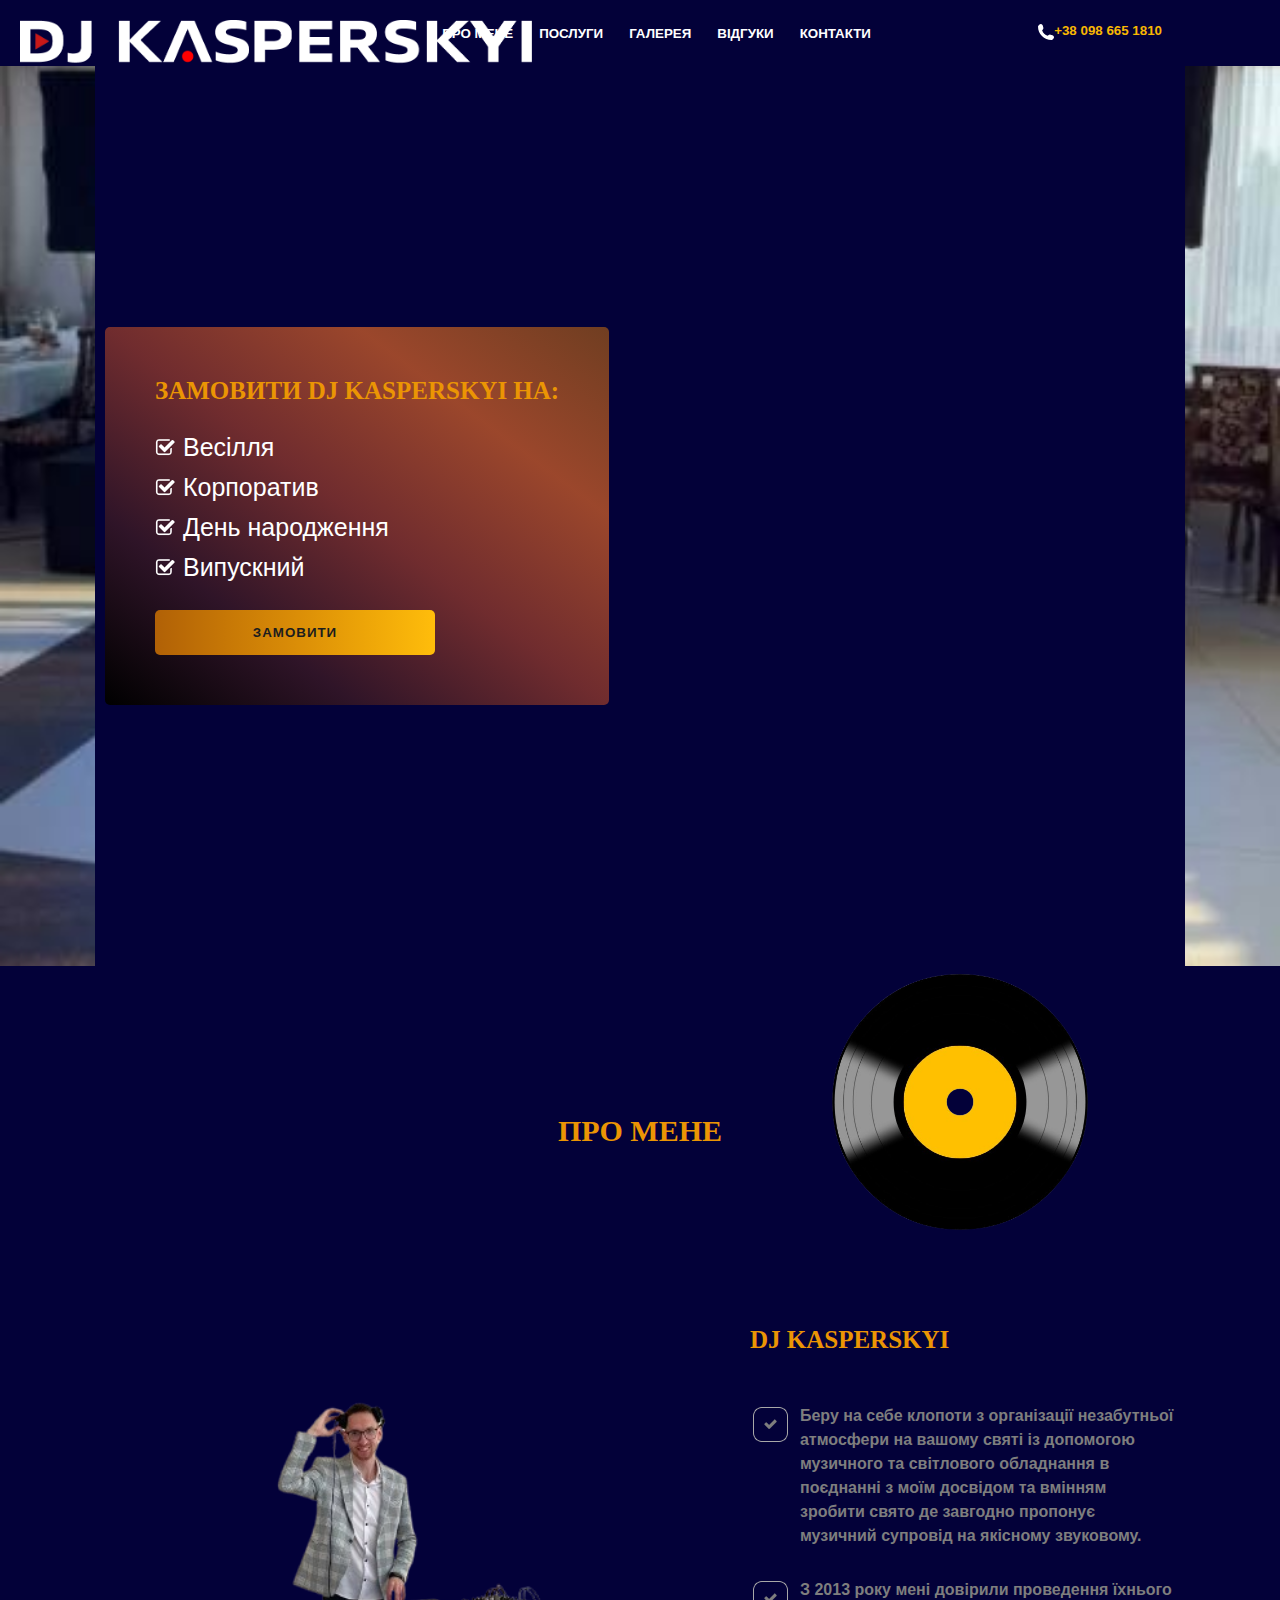
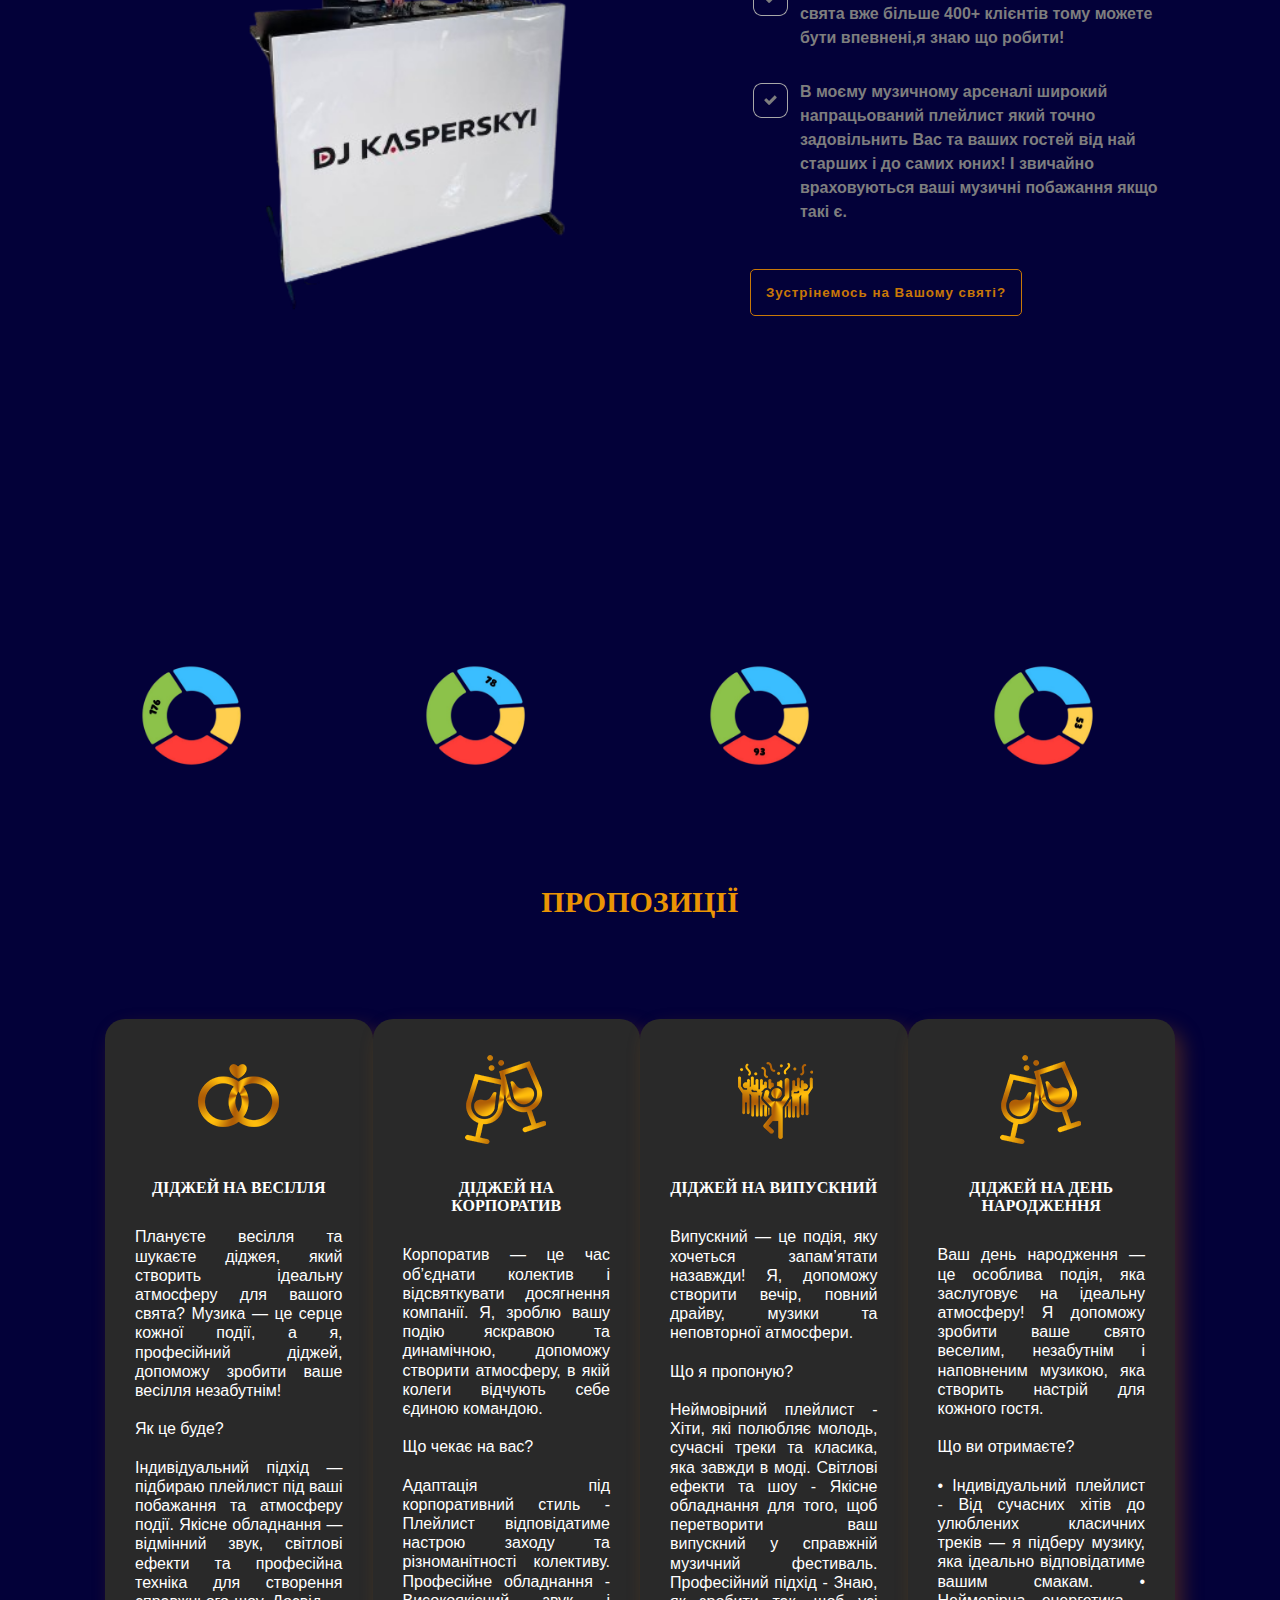
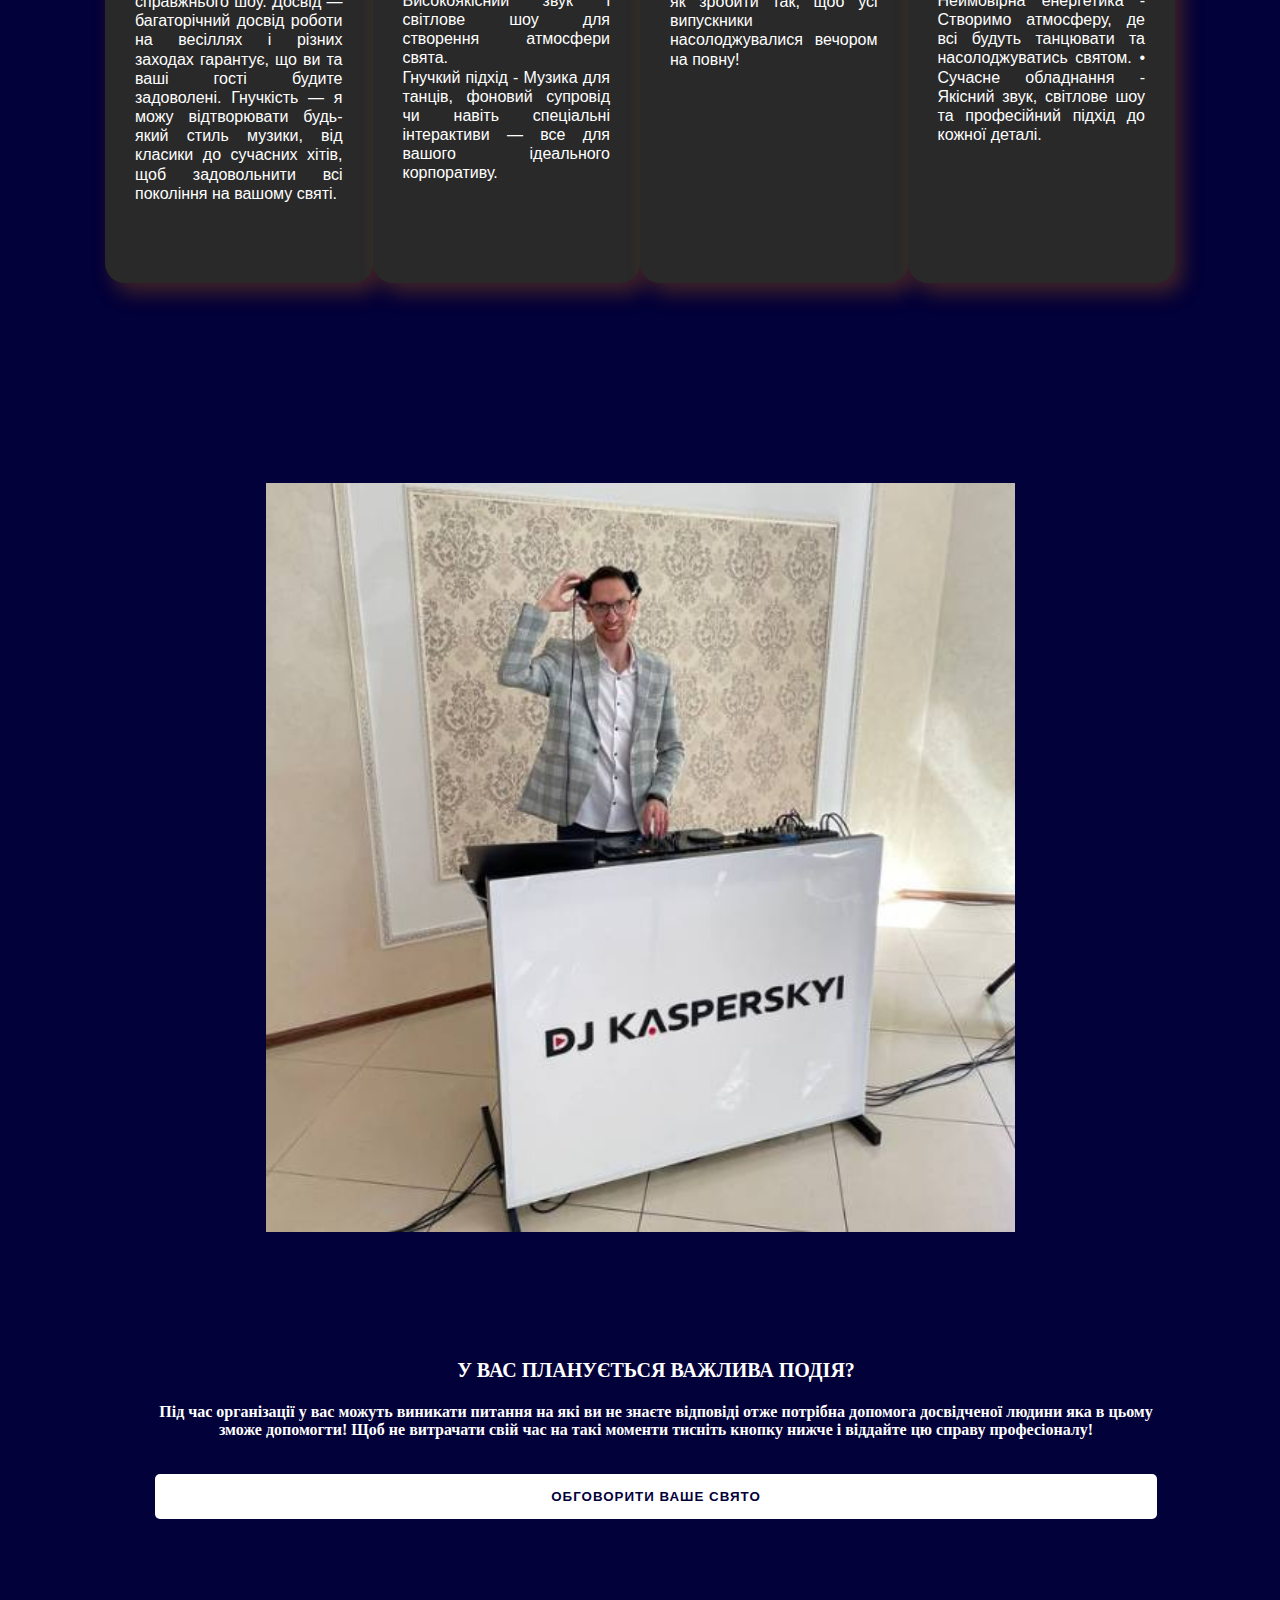
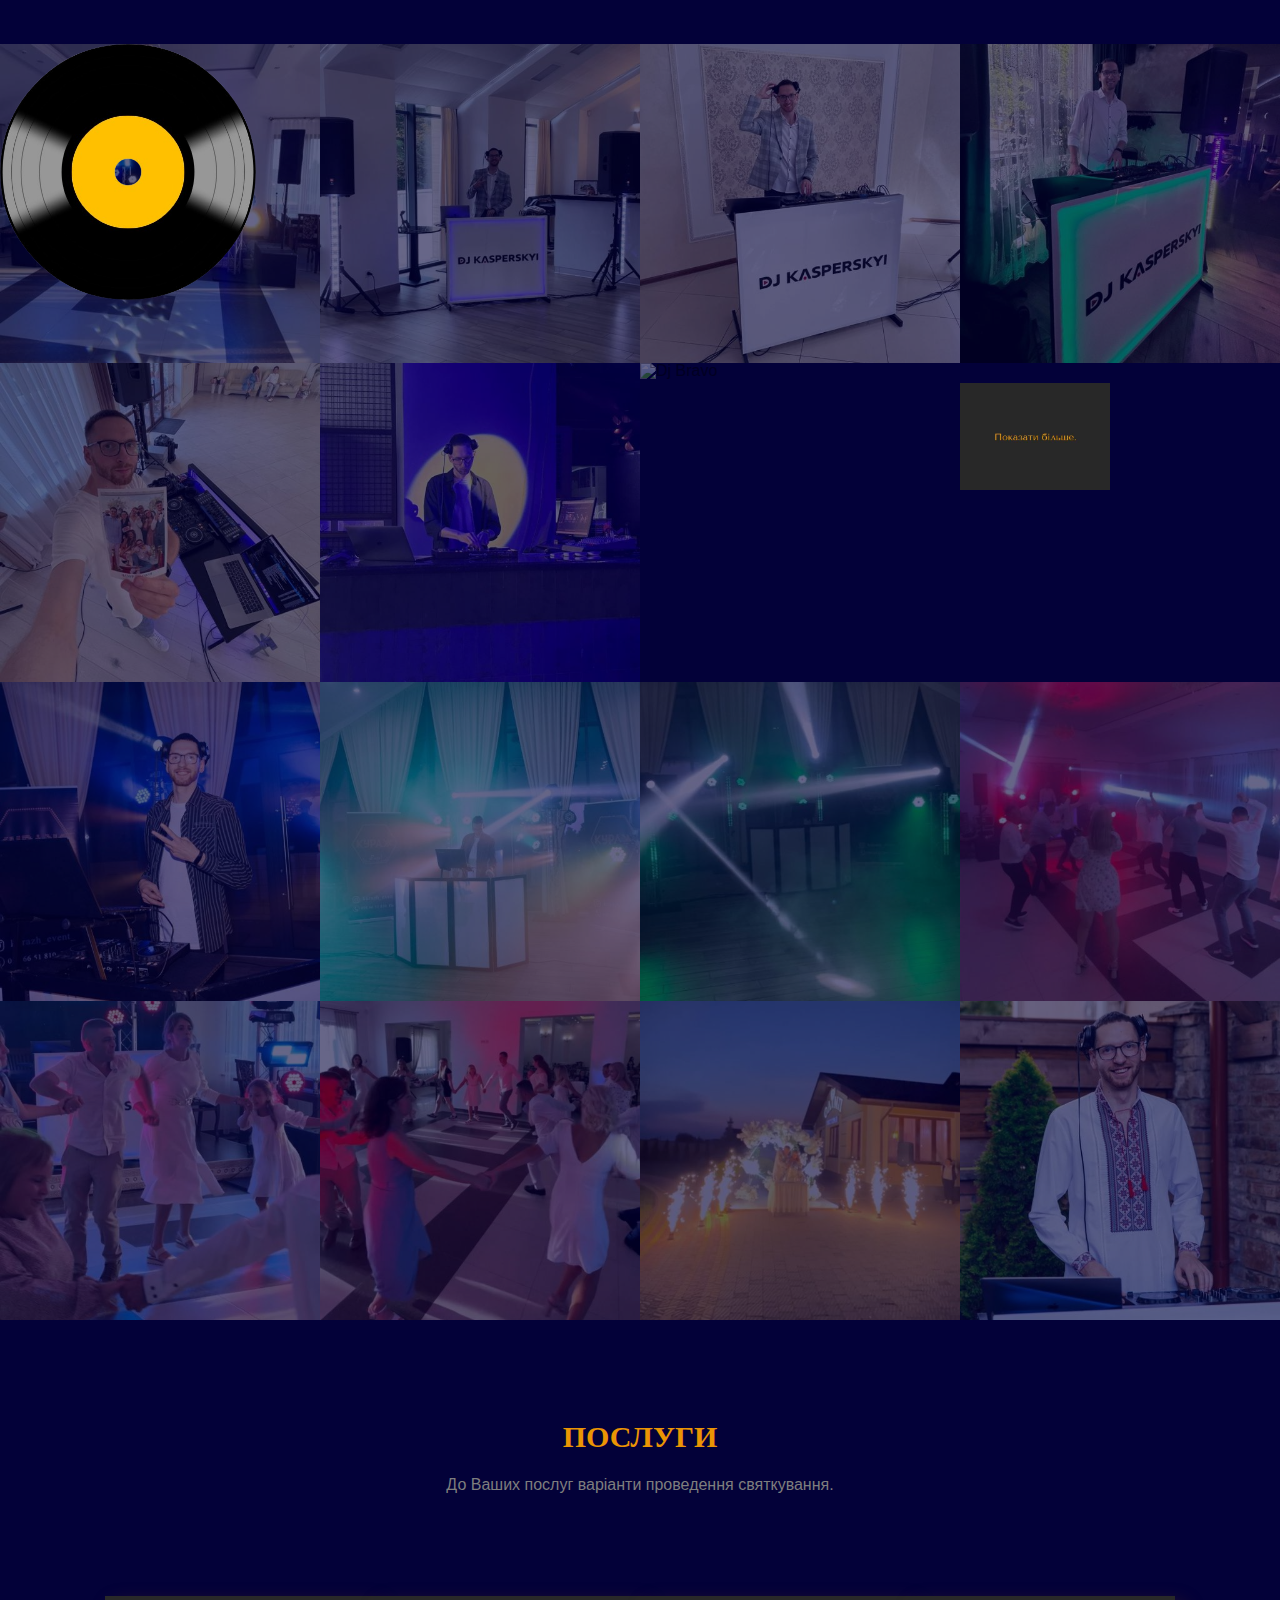
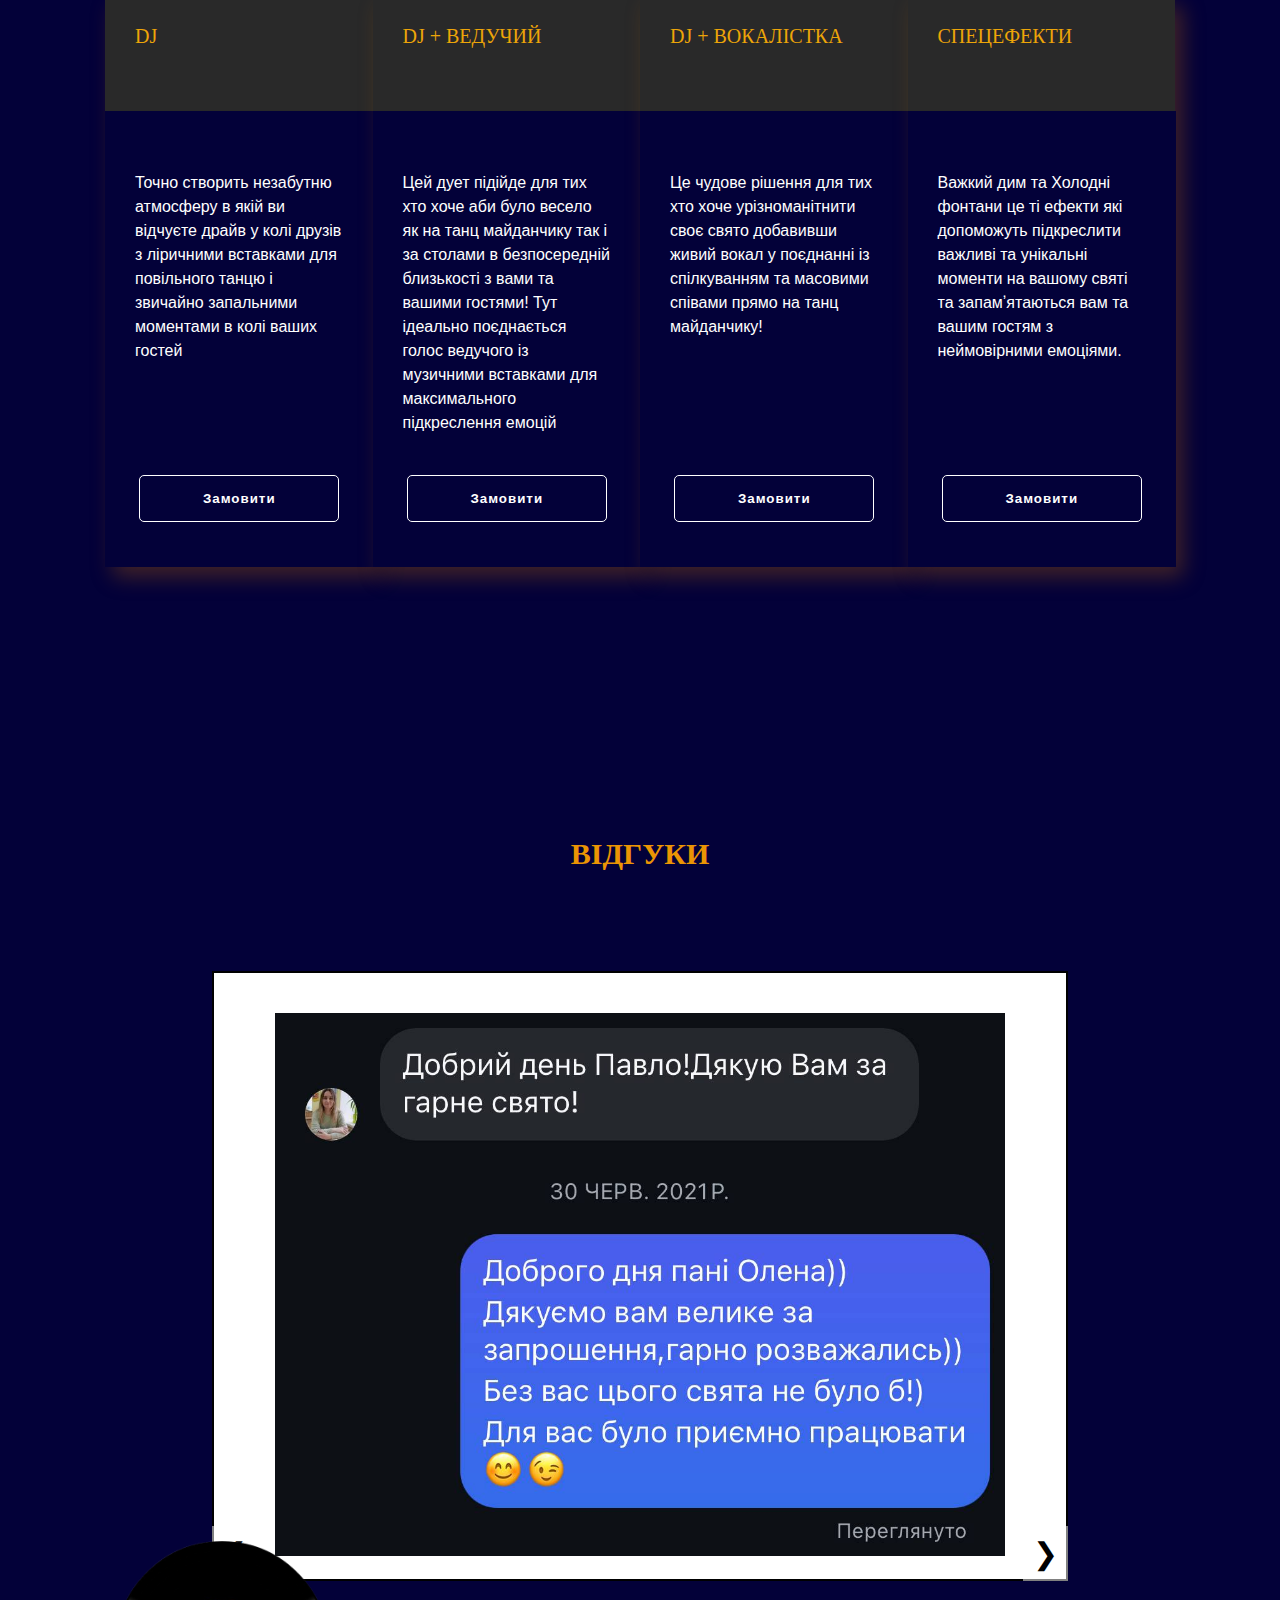
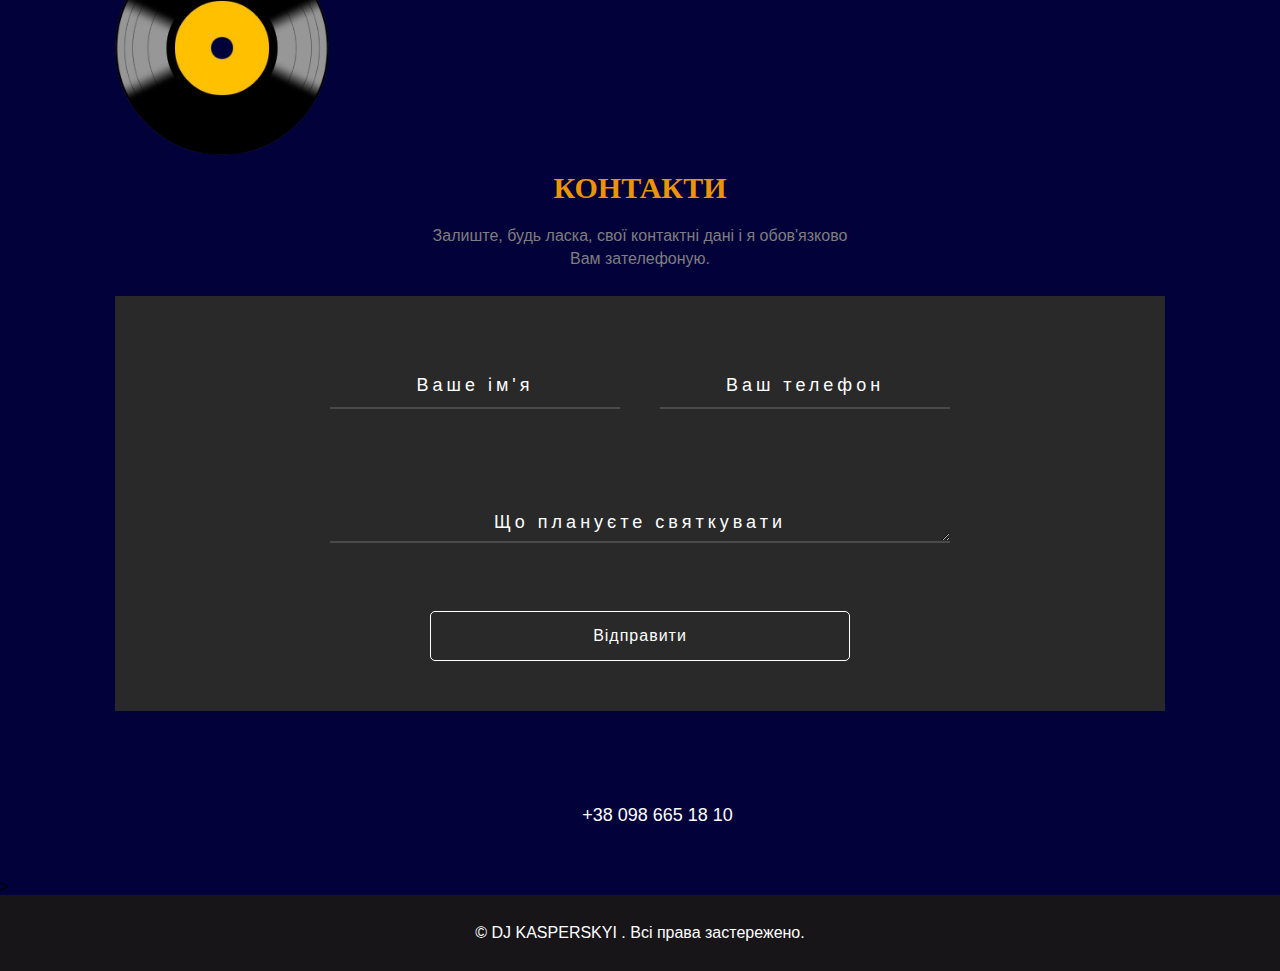
==== index.html @ 548450da "Update index.html" ====
<!DOCTYPE html>
<!-- saved from url=(0027)https://www.dj-bravo.in.ua/ -->
<html lang="uk"><head><meta http-equiv="Content-Type" content="text/html; charset=UTF-8">
  
  <title> DJ KASPERSKYI</title>
  <meta name="viewport" content="width=device-width, initial-scale=1.0">
  <meta name="description" content=" DJ KASPERSKYI">
  <meta http-equiv="X-UA-Compatible" content="IE=Edge">
  <meta property="og:locale" content="ua_UA">
  <meta property="og:type" content="article">
  <meta property="og:title" content=" DJ KASPERSKYI">
  <meta property="og:description" content=" DJ KASPERSKYI">
  <meta property="og:image" content="">
  <meta property="og:url" content="http://dj-bravo.in.ua/">
  <meta property="og:site_name" content=" DJ KASPERSKYI">
  <meta http-equiv="X-UA-Compatible" content="IE=Edge">
  <meta name="google-site-verification" content="phcL2TmEtGHND_o8jvdmwoE0kcsYVsTpyHOwdJMCSK0">
  <link rel="shortcut icon" href="">
  <link rel="stylesheet" href="./музика1_files/reset.css">
  <link href="./музика1_files/css" rel="stylesheet">
  <link rel="stylesheet prefetch" href="https://cdn.jsdelivr.net/lightgallery/latest/css/lightgallery.css">
  <link rel="stylesheet" href="./музика1_files/jquery.bxslider.css">
  <link rel="stylesheet" href="./музика1_files/circle.css">
  <link rel="stylesheet" href="./музика1_files/style.css">
  <script async="" src="./музика1_files/analytics.js.завантаження"></script><script src="./музика1_files/googleanalytic.js.завантаження"></script>
</head>

<body>
  <!--..........Navigation ............-->

  <div id="header">
    <div class="container navigation">
    

 <a class="brand" href="">
   <style>
    .logo {
        width: 40%; /* Початкова ширина */
        height: auto; /* Зберігаємо пропорції */
        position: fixed; /* Закріплюємо логотип з боку */
        top: 20px; /* Відступ зверху */
        left: 20px; /* Відступ зліва */
        z-index: 1000; /* Підносимо на передній план */
    }
</style>

<img class="logo" id="logo" src="./музика1_files/99.png" alt="Dj Bravo" title="Dj Bravo">


<label for="logoWidth"></label>

<script>
    const logo = document.getElementById('logo');
    const widthInput = document.getElementById('logoWidth');

    widthInput.addEventListener('input', function() {
        logo.style.width = this.value + '%'; // Зміна ширини на основі значення повзунка
    });
</script>
   
  
       <div class="">
          <img src="" alt="">
          <div class="tonearm"></div>
          <div class="tonearmblock"> </div>
        </div>
      </a>

      <nav>
        <div class="nav-mobile">
          <a id="nav-toggle" href="https://dj-kasperskyi.github.io/in.ua/#!"><span></span></a>
        </div>
        <ul id="menu">
          <li><a href="#about">Про мене</a></li>
          <li><a href="#service">Послуги</a></li>
          <li><a href="#gallery">Галерея</a></li>
          <li><a href="#feedback">Відгуки</a></li>
          <li><a href="#contact">Контакти</a></li>
        </ul>
        <a id="cell" href="tel:098 665 1810"><i><svg xmlns="http://www.w3.org/2000/svg" xmlns:xlink="http://www.w3.org/1999/xlink" version="1.1" x="0px" y="0px" width="477.156px" height="477.156px" viewBox="0 0 477.156 477.156" style="enable-background:new 0 0 477.156 477.156;" xml:space="preserve">
              <g>
                <path d="M475.009,380.316l-2.375-7.156c-5.625-16.719-24.062-34.156-41-38.75l-62.688-17.125c-17-4.625-41.25,1.594-53.688,14.031   l-22.688,22.688c-82.453-22.28-147.109-86.938-169.359-169.375L145.9,161.94c12.438-12.438,18.656-36.656,14.031-53.656   l-17.094-62.719c-4.625-16.969-22.094-35.406-38.781-40.969L96.9,2.19c-16.719-5.563-40.563,0.063-53,12.5L9.962,48.659   C3.899,54.69,0.024,71.94,0.024,72.003c-1.187,107.75,41.063,211.562,117.281,287.781   c76.031,76.031,179.454,118.219,286.891,117.313c0.562,0,18.312-3.813,24.375-9.845l33.938-33.938   C474.946,420.878,480.571,397.035,475.009,380.316z"></path>
              </g>
            </svg> </i> +38 098 665 1810</a>
      </nav>
    </div>
  </div>

  <!--............. Main content .....................-->
  <header>
    <div class="content container">
      <div>
        <h1 class="title">Замовити DJ KASPERSKYI на:</h1>
        <ul>
          <li>
            <img src="./музика1_files/check.png" alt="діджей на весілля"> <strong>Весілля</strong>
          </li>
          <li>
            <img src="./музика1_files/check.png" alt="діджей на корпоратив"> <strong>Корпоратив</strong>
          </li>
          <li>
            <img src="./музика1_files/check.png" alt="діджей на день народження"> <strong>День народження</strong>
          </li>
          <li>
            <img src="./музика1_files/check.png" alt="діджей на випускний"> <strong>Випускний</strong>
          </li>
        </ul>
        <button name="#contact" class="btn">Замовити</button>
      </div>
    </div>
  </header>
 <br><br>
  <!-- About -->
   <br>
  <section class="about" id="about">
    <img class="disk" style="width: 20%; height: auto;"   src="./музика1_files/3232.png" alt="Dj Bravo">
   
    <div class="container">
      <h2 class="title page-title">Про мене</h2>
      <div class="about-content">
       
        <img id="bravo" style="width: 250%; height: 150%;" src="./музика1_files/21221.png" alt="Dj Bravo">
        <div class="about-service">
        <h3 class="title"><em> DJ KASPERSKYI </em></h3>
       <ul>
          <li>
            <img class="shrink" src="./музика1_files/checkbox.png" alt="Dj Bravo">
            <p><em> 
              Беру на себе клопоти з організації незабутньої атмосфери </em> на вашому святі із допомогою музичного та світлового обладнання в поєднанні з моїм досвідом та вмінням зробити свято де завгодно  пропонує музичний супровід на якісному звуковому.
            </p>
          </li>
          <li>
            <img class="shrink" src="./музика1_files/checkbox.png" alt="діджей Bravo">
            З 2013 року мені довірили проведення їхнього свята вже більше 400+ клієнтів тому можете бути впевнені,я знаю що робити!
          </li>
          <li>
            <img class="shrink" src="./музика1_files/checkbox.png" alt="Dj Bravo">
            В моєму музичному арсеналі широкий напрацьований плейлист який точно задовільнить Вас та ваших гостей від най старших і до самих юних!
            І звичайно враховуються ваші музичні побажання якщо такі є.
          </li>
         
          </li>
        </ul>
        <button name="#contact" class="btn btn-border">Зустрінемось на Вашому святі?</button>
      </div>
    </div>
       
    <div class="circles">
        <div class="circle-container">
          <div class="circle circle2">
            <div class="circle-background"></div>
          <img id="bravo" style="width: 70%; height: auto;" src="./музика1_files/3332.png" alt="Dj Bravo">
          <h3 class="content-title">Весілля</h3>
          </div>
        
        </div>
        <br>  
        <div class="circle-container">
          <div class="circle circle2">
            <div class="circle-background"></div>
            <img id="bravo" style="width: 70%; height: auto;" src="./музика1_files/5552.png" alt="Dj Bravo">
            <h3 class="content-title">Дні народження</h3>
          </div>
         
        </div>
        <br>
        <div class="circle-container">
          <div class="circle circle3">
            <div class="circle-background"></div>
            <img id="bravo" style="width: 70%; height: auto;" src="./музика1_files/4442.png" alt="Dj Bravo">
            <h3 class="content-title">Корпоративи</h3>
          </div>
         
        </div>
        <br>
        <div class="circle-container">
          <div class="circle circle3">
            <div class="circle-background"></div>
            <img id="bravo" style="width: 70%; height: auto;" src="./музика1_files/6662.png" alt="Dj Bravo">
            <h3 class="content-title">Випускні вечори</h3>
          </div>
         
        </div>
      </div>
    </div>
  </section>
<br><br>
  <!--Service-->
  <section class="container" id="service">
    <h2 class="title page-title">пропозиції</h2>
    <div class="content-container service">
      <div class="content-block service-content">
        <img class="img-center" src="./музика1_files/wedding.png" alt="Діджей на весілля">
        <h2 class="content-title">Діджей на весілля</h2>
        <p>
         
Плануєте весілля та шукаєте діджея, який створить ідеальну атмосферу для вашого свята? 
Музика — це серце кожної події, а я, професійний діджей, допоможу зробити ваше весілля незабутнім!<br><br>

<b>Як це буде?</b><br><br>

<b>Індивідуальний підхід</b> — підбираю плейлист під ваші побажання та атмосферу події.
<b>Якісне обладнання</b> — відмінний звук, світлові ефекти та професійна техніка для створення справжнього шоу.
<b>Досвід</b> — багаторічний досвід роботи на весіллях і різних заходах гарантує, що ви та ваші гості будите задоволені.
<b>Гнучкість </b>— я можу відтворювати будь-який стиль музики, від класики до сучасних хітів, щоб задовольнити всі покоління на вашому святі.
        </p>
      </div>

      <div class="content-block service-content">
        <img class="img-center" src="./музика1_files/wine.png" alt="Діджей на корпоратив">
        <h2 class="content-title">Діджей на корпоратив</h2>
        <p>Корпоратив — це час об’єднати колектив і відсвяткувати досягнення компанії. Я, зроблю вашу подію яскравою та динамічною, допоможу створити атмосферу, в якій колеги відчують себе єдиною командою.<br><br>

          Що чекає на вас?<br><br>
          
          Адаптація під корпоративний стиль - Плейлист відповідатиме настрою заходу та різноманітності колективу.
          Професійне обладнання - Високоякісний звук і світлове шоу для створення атмосфери свята.<br>
          Гнучкий підхід - Музика для танців, фоновий супровід чи навіть спеціальні інтерактиви — все для вашого ідеального корпоративу.
        </p>
      </div>

      <div class="content-block service-content">
        <img class="img-center" src="./музика1_files/corp.png" alt="Діджей на випускний">
        <h2 class="content-title">Діджей на випускний</h2>
        <p>Випускний — це подія, яку хочеться запам’ятати назавжди! Я, допоможу створити вечір, повний драйву, музики та неповторної атмосфери.<br><br>

          Що я пропоную?<br><br>
          
          Неймовірний плейлист - Хіти, які полюбляє молодь, сучасні треки та класика, яка завжди в моді.
          Світлові ефекти та шоу - Якісне обладнання для того, щоб перетворити ваш випускний у справжній музичний фестиваль.
          Професійний підхід - Знаю, як зробити так, щоб усі випускники насолоджувалися вечором на повну!</p>
      </div>
      <div class="content-block service-content">
        <img class="img-center" src="./музика1_files/wine.png" alt="Діджей на корпоратив">
        <h2 class="content-title">ДІДЖЕЙ НА ДЕНЬ НАРОДЖЕННЯ</h2>
        <p>Ваш день народження — це особлива подія, яка заслуговує на ідеальну атмосферу! Я допоможу зробити ваше свято веселим, незабутнім і наповненим музикою, яка створить настрій для кожного гостя.<br><br>

          Що ви отримаєте?<br><br>
          
          • Індивідуальний плейлист - Від сучасних хітів до улюблених класичних треків — я підберу музику, яка ідеально відповідатиме вашим смакам.
          • Неймовірна енергетика - Створимо атмосферу, де всі будуть танцювати та насолоджуватись святом.
          • Сучасне обладнання - Якісний звук, світлове шоу та професійний підхід до кожної деталі.
        </p>
      </div>

    </div>
  </section>

  <!-- Order -->
  <section class="order">
    <div class="container">
      <style>
    .centered {
        display: flex;
        justify-content: center; /* Центрує по горизонталі */
        align-items: center; /* Центрує по вертикалі (необхідно, якщо контейнер має висоту) */
        height: 100%; /* Встановлює висоту контейнера (при необхідності) */
    }
</style>

<div class="centered">
    <img id="bravo" style="width: 70%; height: auto;" src="./музика1_files/3.jpg" alt="Dj Bravo">
</div>
      <div class="order-content">
        
        <div class="discuss">
          <h3 class=" content-title "  style="color: white"> У ВАС ПЛАНУЄТЬСЯ ВАЖЛИВА ПОДІЯ?</h3>
          <p style="color: white;">Під час організації у вас можуть виникати питання на які ви не знаєте відповіді отже потрібна допомога досвідченої людини яка в цьому зможе допомогти!
            Щоб не витрачати свій час на такі моменти тисніть кнопку нижче і віддайте цю справу професіоналу!</p>
          <button name="#contact" class="btn">Обговорити ваше свято</button>
        </div>
        <br>
     
      </div>
    </div>
  </section>

<!-- Gallery -->
<img class="disk disk-little" style="width: 20%; height: auto;" src="./музика1_files/3232.png" alt="Діджей та музика на весілля, корпоратив, день народження, випускний Львів">
<div class="gallery">
    <ul id="gallery" class="gallery-list">
        <li data-src="./музика1_files/1.jpg">
            <img src="./музика1_files/1.jpg" alt="Dj Bravo">
        </li>
        <li data-src="./музика1_files/2.jpg">
            <img src="./музика1_files/2.jpg" alt="Dj Bravo">
        </li>
        <li data-src="./музика1_files/3.jpg">
            <img src="./музика1_files/3.jpg" alt="Dj Bravo">
        </li>
        <li data-src="./музика1_files/4.jpg">
            <img src="./музика1_files/4.jpg" alt="Dj Bravo">
        </li>
        <li data-src="./музика1_files/5.jpg">
            <img src="./музика1_files/5.jpg" alt="Dj Bravo">
        </li>
        <li data-src="./музика1_files/6.jpg">
            <img src="./музика1_files/6.jpg" alt="Dj Bravo">
        </li>
        <li data-src="./музика1_files/7.jpg">
            <img src="./музика1_files/7.jpg" alt="Dj Bravo">
        </li>
      <div id="show_more" style="cursor: pointer; margin-top: 20px;"style="display:none;">
        <img style="width: 150px;" src="./музика1_files/show_more.jpg" alt="show_more">
    </div>
        <li class="more-photo"  data-src="./музика1_files/75.jpg">
            <img src="./музика1_files/75.jpg" alt="Dj Bravo">
        </li>
        <li class="more-photo"  data-src="./музика1_files/8.jpg">
            <img src="./музика1_files/8.jpg" alt="Dj Bravo">
        </li>
        <li class="more-photo"  data-src="./музика1_files/9.jpg">
            <img src="./музика1_files/9.jpg" alt="Dj Bravo">
        </li>
        <li class="more-photo"  data-src="./музика1_files/10.jpg">
            <img src="./музика1_files/10.jpg" alt="Dj Bravo">
        </li>
        <li class="more-photo"  data-src="./музика1_files/11.jpg">
            <img src="./музика1_files/11.jpg" alt="Dj Bravo">
        </li>
        <li class="more-photo"data-src="./музика1_files/12.jpg">
            <img src="./музика1_files/12.jpg" alt="Dj Bravo">
        </li>
        <li class="more-photo"  data-src="./музика1_files/13.jpg">
            <img src="./музика1_files/13.jpg" alt="Dj Bravo">
        </li>
        <li class="more-photo"  data-src="./музика1_files/14.jpg">
            <img src="./музика1_files/14.jpg" alt="Dj Bravo">
        </li>
    </ul>
    
</div>
  



  <!-- Proposition -->
  <section class="proposition">
    <div class="container">
      <h2 class="title page-title">ПОСЛУГИ</h2>
      <p class="subtitle">До Ваших послуг варіанти проведення святкування.</p>
      <div class="content-container propsition-content">


        <div class="content-block">
          <h3><em>DJ</em> </h3>
          
          <p  style="color: white">Точно створить незабутню атмосферу в якій ви відчуєте драйв у колі друзів з ліричними вставками для повільного танцю і звичайно запальними моментами в колі ваших гостей
            <button name="#contact" class="btn btn-border">Замовити</button>
          </p>
        </div>
        <div class="content-block">
          <h3><em>DJ</em> + Ведучий</h3>
         
          
          <p  style="color: white">Цей дует підійде для тих хто хоче аби було весело як на танц майданчику так і за столами в безпосередній близькості з вами та вашими гостями!
            Тут ідеально поєднається голос ведучого із музичними вставками для максимального підкреслення емоцій
            <button name="#contact" class="btn btn-border">Замовити</button>
          </p>
        </div>
        <div class="content-block">
          <h3><em>DJ</em> + Вокалістка</h3>
         
          <p  style="color: white">Це чудове рішення для тих хто хоче урізноманітнити своє свято добавивши живий вокал  у поєднанні із спілкуванням та масовими співами прямо на танц майданчику!
            <button name="#contact" class="btn btn-border">Замовити</button>
          </p>
        </div>
       
       
        <div class="content-block">
          <h3><em></em> СПЕЦЕФЕКТИ</h3>
         
          
          <p  style="color: white">Важкий дим та Холодні фонтани це ті ефекти які допоможуть підкреслити важливі та унікальні моменти на вашому святі та запамʼятаються вам та вашим гостям з неймовірними емоціями.
            <button name="#contact" class="btn btn-border">Замовити</button>
          </p>
      </div>
    </div>
  </section>

  <!-- Video -->
 

  <!-- Feedback -->
  <section class="feedback" id="feedback">
    <div class="container">
      <h2 class="title page-title">Відгуки</h2>



      <style>
        .slider {
            width: 80%;
            margin: auto;
            overflow: hidden;
            position: relative;
        }
    
        .slides {
            display: flex;
            transition: all 0.5s ease;
        }
    
        .slide {
            width: 100%;
            position: relative; /* Додано позицію для вирівнювання кнопок */
        }
    
        .testimonial {
            display: none;
            text-align: center;
            border: 2px solid black; /* Додана обводка */
            padding: 20px; /* Доданий відступ */
            color: black; /* Колір тексту відгуку */
            background-color: white; /* Доданий білий фон */
        }
    
        .testimonial.active {
            display: block;
        }
    
        .rating {
            color: gold;
        }
    
        /* Додано стилі для імені та прізвища */
        .testimonial p:first-child {
            font-weight: bold;
            font-size: 24px; /* Змінено розмір шрифту */
            margin-bottom: 20px; /* Доданий відступ */
        }
    
        /* Додано стилі для кнопок перемикання вперед/назад */
        .prev, .next {
            position: absolute;
            bottom: 0;
            background-color: rgba(255, 255, 255, 0.5); /* Прозорий білий колір */
            border: none;
            color: black;
            font-size: 30px;
            padding: 10px;
            cursor: pointer;
        }
    
        .prev {
            left: 0;
        }
    
        .next {
            right: 0;
        }
    </style>
    
    
    
    <div class="slider">
        <div class="slides">
            <div class="slide" style="display: block;">
                <div class="testimonial active">
                    <p class="rating"></p>
                    <img id="bravo" style="width: 90%; height: auto;" src="./музика1_files/30.jpg" alt="Dj Bravo">
          

                    <p><strong></strong></p>
                    <p></p>
                </div>
            </div>
            <div class="slide" style="display: block;">
              <div class="testimonial active">
                  <p class="rating"></p>
                  <img id="bravo" style="width: 90%; height: auto;" src="./музика1_files/31.jpg" alt="Dj Bravo">
        

                  <p><strong></strong></p>
                  <p></p>
              </div>
          </div>
          <div class="slide" style="display: block;">
            <div class="testimonial active">
                <p class="rating"></p>
                <img id="bravo" style="width: 90%; height: auto;" src="./музика1_files/32.jpg" alt="Dj Bravo">
      

                <p><strong></strong></p>
                <p></p>
            </div>
        </div>
        <div class="slide" style="display: block;">
          <div class="testimonial active">
              <p class="rating"></p>
              <img id="bravo" style="width: 90%; height: auto;" src="./музика1_files/34.jpg" alt="Dj Bravo">
    

              <p><strong></strong></p>
              <p></p>
          </div>
      </div>
      <div class="slide" style="display: block;">
        <div class="testimonial active">
            <p class="rating"></p>
            <img id="bravo" style="width: 90%; height: auto;" src="./музика1_files/35.jpg" alt="Dj Bravo">
  

            <p><strong></strong></p>
            <p></p>
        </div>
    </div>
    <div class="slide" style="display: block;">
      <div class="testimonial active">
          <p class="rating"></p>
          <img id="bravo" style="width: 90%; height: auto;" src="./музика1_files/36.jpg" alt="Dj Bravo">


          <p><strong></strong></p>
          <p></p>
      </div>
  </div>
  <div class="slide" style="display: block;">
    <div class="testimonial active">
        <p class="rating"></p>
        <img id="bravo" style="width: 90%; height: auto;" src="./музика1_files/37.jpg" alt="Dj Bravo">


        <p><strong></strong></p>
        <p></p>
    </div>
</div>
           
            
            
        </div>
        <button class="prev" onclick="prevSlide()">❮</button>
        <button class="next" onclick="nextSlide()">❯</button>
    </div>

    <script>
        let slideIndex = 0;
        showSlides();
    
        function showSlides() {
            const slides = document.querySelectorAll('.slide');
            const testimonials = document.querySelectorAll('.testimonial');
    
            for (let i = 0; i < slides.length; i++) {
                slides[i].style.display = 'none';
                testimonials[i].classList.remove('active');
            }
    
            if (slideIndex >= slides.length) {
                slideIndex = 0;
            } else if (slideIndex < 0) {
                slideIndex = slides.length - 1;
            }
    
            slides[slideIndex].style.display = 'block';
            testimonials[slideIndex].classList.add('active');
        }
    
        function prevSlide() {
            slideIndex--;
            showSlides();
        }
    
        function nextSlide() {
            slideIndex++;
            showSlides();
        }
    </script>
    
    </section>






    

  <!-- Contact -->
  <section class="container contact" id="contact">
     
    <div class="container">
     
        <h2 class="title page-title"  text-align: center; >Контакти</h2>
      
    <p class="subtitle">Залиште, будь ласка, свої контактні дані
      і я обов'язково Вам зателефоную.</p>
       <img class="disk" style="width: 20%; height: auto;"  src="./музика1_files/3232.png" alt="Dj Bravo">
    <div class="contact-content">
      <p class="thank">Дякую, найближчим часом я Вам зателефоную!</p>



      <script>
        document.addEventListener('DOMContentLoaded', function() {
            document.getElementById('order_form').addEventListener('submit', function(e) {
                e.preventDefault(); // Запобігаємо стандартній відправці форми
                
                // Отримуємо значення полів форми
                var name = document.querySelector('input[name="name"]').value;
                var phone = document.querySelector('input[name="phone"]').value;
                var detail = document.querySelector('textarea[name="detail"]').value; // Отримуємо значення з textarea
                
                // Формуємо повідомлення
                var message = `Нове замовлення:\nІм'я та прізвище: ${name} \nТелефон: ${phone} \nЩо плануєте святкувати: ${detail}`;
                
                // Ваш токен та ID чату
                var token = '7876930666:AAHAHUIN_jqgJxBDv_f9khJynQVmZkaFL7w';
                var chatId = 515430260; // Замініть YOUR_CHAT_ID на ваш реальний ID чату
                
                // Відправляємо повідомлення через Telegram API
                fetch('https://api.telegram.org/bot' + token + '/sendMessage', {
                    method: 'POST',
                    headers: {
                        'Content-Type': 'application/json'
                    },
                    body: JSON.stringify({
                        chat_id: chatId,
                        text: message,
                        parse_mode: "Markdown"
                    })
                })
                .then(response => response.json())
                .then(data => {
                    console.log('Success:', data);
                    // Після успішної відправки, одразу перенаправляємо на сторінку "Дякую"
                    window.location.href = "./музика1_files/thank_you_page.html"; 
                })
                .catch((error) => {
                    console.error('Error:', error);
                    alert('Помилка при відправленні замовлення.');
                });
            });
        });
    </script>
    
    <form id="order_form" action="./музика1_files/thank_you_page.html" data-show=".thank">
      <div class="form-inputs">
          <label>
              <input autocomplete="off" name="name" data-name="І: " type="text" required="">
              <small class="label-text"  style="color: white">Ваше ім'я</small>
          </label>
          <label>
              <input name="phone" autocomplete="off" data-name="Тел: " type="number" required="">
              <small class="label-text"  style="color: white">Ваш телефон</small>
          </label>
      </div>
      <label>
          <textarea data-name="Пов: " required="" name="detail" cols="5" rows="2"></textarea>
          <small class="label-text"  style="color: white">Що плануєте святкувати</small>
      </label>
      <button class="btn btn-border">Відправити</button>
  </form>
     
    </div>

    <div class="social">
      
      <a href="tel:+38 098 665 18 10"><i><svg xmlns="http://www.w3.org/2000/svg" xmlns:xlink="http://www.w3.org/1999/xlink" version="1.1" x="0px" y="0px" width="477.156px" height="477.156px" viewBox="0 0 477.156 477.156" style="enable-background:new 0 0 477.156 477.156;" xml:space="preserve">


          </svg></i> +38 098 665 18 10</a>
     
    </div>
   
            <g>
              <g>
                <path d="M400.049,111.951c-3.852-3.851-9.183-6.058-14.625-6.058c-5.442,0-10.773,2.206-14.625,6.058    c-3.851,3.852-6.058,9.174-6.058,14.625c0,5.451,2.207,10.773,6.058,14.625c3.852,3.851,9.183,6.058,14.625,6.058    c5.442,0,10.773-2.206,14.625-6.058c3.851-3.852,6.058-9.183,6.058-14.625C406.107,121.133,403.9,115.802,400.049,111.951z"></path>
              </g>
            </g>
          </svg></i></a>
    </div>
  </section>
  <!-- Button up -->
  <span class="btn_up"></span>&gt;

  <!-- Footer -->
  <footer class="footer">
    <p>©  DJ KASPERSKYI . Всі права застережено.</p>
  </footer>

  <script src="./музика1_files/jquery.min.js.завантаження"></script>

  <!--  gallary-->
  <script src="./музика1_files/lightgallery@1.3.5"></script>
  <script src="./музика1_files/jquery.bxslider.min.js.завантаження"></script>
  <script src="./музика1_files/script.js.завантаження"></script>


</body></html>
---- музика1_files/circle.css ----
.circle-shadow {
  position: absolute;
  top: 0;
  width: 145px;
  height: 145px;
  border-radius: 50%;
  -webkit-box-shadow: 0 15px 0px rgba(231, 126, 7, 0.28);
          box-shadow: 0 15px 0px rgba(231, 126, 7, 0.28);
  animation: rotation 4s infinite linear;
  -webkit-animation: rotation 4s infinite linear;
}

.second-circle-shadow,
.circle-background {
  top: 0;
  position: absolute;
  animation: rotation 6s infinite linear;
  -webkit-animation: rotation 6s infinite linear;
}

.third-circle-shadow {
  animation: rotation 3s infinite linear;
  -webkit-animation: rotation 3s infinite linear;
}

.circle1 .circle-shadow,
.circle3 .circle-shadow,
.circle2 .circle-background,
.circle4 .circle-background {
  animation: rotation-back 6s infinite linear;
  -webkit-animation: rotation-back 6s infinite linear;
}

.circle1 .second-circle-shadow,
.circle3 .second-circle-shadow {
  animation: rotation-back 4s infinite linear;
  -webkit-animation: rotation-back 4s infinite linear;
}

.circle1 .third-circle-shadow,
.circle3 .third-circle-shadow {
  animation: rotation-back 3s infinite linear;
  -webkit-animation: rotation-back 3s infinite linear;
}

.circles {
  display: -webkit-box;
  display: -ms-flexbox;
  display: flex;
  -ms-flex-pack: distribute;
      justify-content: space-around;
  padding: 50px 0 90px 0;
}

.circle-container {
  display: -webkit-box;
  display: -ms-flexbox;
  display: flex;
  -webkit-box-orient: vertical;
  -webkit-box-direction: normal;
      -ms-flex-direction: column;
          flex-direction: column;
  -webkit-box-align: center;
      -ms-flex-align: center;
          align-items: center;
  color: #fff;
}

.circle-container h3 {
  padding-top: 30px;
}

.circle,
.circle-background {
  width: 150px;
  height: 150px;
  position: relative;
  border-radius: 50%;
}

.circle-background {
  background: url(../img/disk.png) 50% 100% no-repeat;
}

.circle-border {
  width: 126px;
  height: 128px;
  left: 11px;
  top: 10px;
  border: 1px #fff solid;
  border-radius: 50%;
  position: absolute;
  border-bottom-color: transparent;
}

.circle .line {
  width: 10px;
  height: 2px;
  background: #fff;
  position: absolute;
}

.circle .subline {
  position: absolute;
  width: 3px;
  height: 2px;
  background: #fff;
}

.circle .number {
  margin: -13px -12px;
  font-weight: bold;
  font-size: 25px;
}

.circle .number,
.circle .needle {
  position: absolute;
  top: 50%;
  left: 50%;
}

.needle-animated {
  -webkit-transition: 2s;
  -o-transition: 2s;
  transition: 2s;
}

.circle .needle {
  width: 14px;
  height: 14px;
  margin: -8px 0 0 -8px;
}

.needle{
  -webkit-transform: rotate(-45deg);
      -ms-transform: rotate(-45deg);
          transform: rotate(-45deg);
}

.circle .needle:before {
  content: "";
  width: 0;
  height: 0;
  border-style: solid;
  border-width: 3.5px 50px 3.5px 0;
  border-color: transparent #fff transparent transparent;
  -webkit-box-shadow: 0px 15px 20px #000;
          box-shadow: 0px 15px 20px #000;
  position: absolute;
  right: 50%;
  top: 50%;
  margin: -3.5px 0 0 0;
  border-radius: 0 50% 50% 0;
}

/* lines */
.circle .line:nth-child(1) {
  left: 16px;
  top: 50%;
  margin-top: -1px;
}

.circle .line:nth-child(2) {
  transform: rotate(45deg);
  -moz-transform: rotate(45deg);
  -webkit-transform: rotate(45deg);
  -ms-transform: rotate(45deg);
  left: 33px;
  top: 33px;
}

.circle .line:nth-child(3) {
  top: 16px;
  left: 50%;
  width: 2px;
  height: 10px;
}

.circle .line:nth-child(4) {
  transform: rotate(135deg);
  -moz-transform: rotate(135deg);
  -webkit-transform: rotate(135deg);
  -ms-transform: rotate(135deg);
  right: 33px;
  top: 33px;
}

.circle .line:nth-child(5) {
  right: 16px;
  top: 50%;
  margin-top: -1px;
}

.circle .line:nth-child(6) {
  transform: rotate(45deg);
  -moz-transform: rotate(45deg);
  -webkit-transform: rotate(45deg);
  -ms-transform: rotate(45deg);
  right: 33px;
  bottom: 33px;
  background: #e81512;
}

.circle .line:nth-child(7) {
  left: 32px;
  top: 50%;
  margin-top: 38px;
  transform: rotate(45deg);
  -moz-transform: rotate(45deg);
  -webkit-transform: rotate(140deg);
  -ms-transform: rotate(45deg);
}

.circle .line:nth-child(8) {
  left: 16px;
  top: 50%;
  margin-top: -1px;
}

.circle .subline:nth-child(8) {
  transform: rotate(22.5deg);
  -moz-transform: rotate(22.5deg);
  -webkit-transform: rotate(22.5deg);
  -ms-transform: rotate(22.5deg);
  left: 21px;
  top: 50px;
}

.circle .subline:nth-child(9) {
  transform: rotate(67.5deg);
  -moz-transform: rotate(67.5deg);
  -webkit-transform: rotate(67.5deg);
  -ms-transform: rotate(67.5deg);
  left: 50px;
  top: 21px;
}

.circle .subline:nth-child(10) {
  transform: rotate(112.5deg);
  -moz-transform: rotate(112.5deg);
  -webkit-transform: rotate(112.5deg);
  -ms-transform: rotate(112.5deg);
  right: 50px;
  top: 21px;
}

.circle .subline:nth-child(11) {
  transform: rotate(157.5deg);
  -moz-transform: rotate(157.5deg);
  -webkit-transform: rotate(157.5deg);
  -ms-transform: rotate(157.5deg);
  right: 21px;
  top: 50px;
}

.circle .subline:nth-child(12) {
  transform: rotate(22.5deg);
  -moz-transform: rotate(22.5deg);
  -webkit-transform: rotate(22.5deg);
  -ms-transform: rotate(22.5deg);
  right: 20px;
  bottom: 49px;
  background: #e81512;
}

.circle .subline:nth-child(13) {
  transform: rotate(22.5deg);
  -moz-transform: rotate(22.5deg);
  -webkit-transform: rotate(150.5deg);
  -ms-transform: rotate(22.5deg);
  left: 20px;
  top: 96px;
}

.circle .subline:nth-child(14) {
  transform: rotate(22.5deg);
  -moz-transform: rotate(22.5deg);
  -webkit-transform: rotate(22.5deg);
  -ms-transform: rotate(22.5deg);
  left: 21px;
  top: 50px;
}
---- музика1_files/style.css ----
body {
  font-family: 'Tenor Sans', 'Montserrat', sans-serif;
  height: 200vh;
  background: #030139;
}

.container {
  max-width: 1070px;
  background: #030139;
  margin: 0 auto;
  padding: 0 10px;
  position: relative;
}

/* common styles */
.btn {
  margin-top: 15px;
  width: 280px;
  padding: 15px;
  text-transform: uppercase;
  font-weight: bold;
  background: -o-linear-gradient(left, #b16106, #c67706, #da8d07, #eda508, #ffbd0b);
  background: -webkit-gradient(linear, left top, right top, from(#b16106), color-stop(#c67706), color-stop(#da8d07), color-stop(#eda508), to(#ffbd0b));
  background: linear-gradient(to right, #b16106, #c67706, #da8d07, #eda508, #ffbd0b);
  border: 0;
  border-radius: 5px;
  color: #1c1d1e;
  letter-spacing: 1px;
  -webkit-transition: all 0.3s ease 0s;
  -o-transition: all 0.3s ease 0s;
  transition: all 0.3s ease 0s;
  cursor: pointer;
  outline: 0;
}

.btn:hover,
.btn:focus {
  background: -webkit-gradient(linear, left top, right top, from(#b16106), color-stop(#c67706), color-stop(#da8d07), color-stop(#eda508), to(#ffbd0b));
  background: -o-linear-gradient(left, #b16106, #c67706, #da8d07, #eda508, #ffbd0b);
  background: linear-gradient(to right, #b16106, #c67706, #da8d07, #eda508, #ffbd0b);
  -webkit-box-shadow: 0px 15px 20px rgba(184, 84, 41, 0.87);
  box-shadow: 0px 15px 20px rgba(184, 84, 41, 0.87);
  color: #fff;
  -webkit-transform: translateY(-7px);
  -ms-transform: translateY(-7px);
  transform: translateY(-7px);
}

.btn:active {
  -webkit-transform: scale(0.99);
  -ms-transform: scale(0.99);
  transform: scale(0.99);
}

.btn-border {
  width: auto;
  background: transparent;
  border: 1px solid #c97807;
  color: #c97807;
  text-transform: inherit;
}

.title {
  text-transform: uppercase;
  font: bold 25px 'Montserrat';
  color: #eb9504;
}

.page-title {
  text-align: center;
  padding: 100px 0;
  font: bold 30px 'Tenor Sans';
}

.content-title {
  text-transform: uppercase;
  font-family: 'Montserrat', sans-serif;
  font: bold 18px 'Montserrat';
}

.subtitle {
  color: #7e7e7e;
  text-align: center;
  padding-bottom: 100px;
  line-height: 1.4;
}

.disk {
  z-index: 2;
  position: absolute;
  animation: rotation 6s infinite linear;
  -webkit-animation: rotation 6s infinite linear;
}

.content-container {
  display: -webkit-box;
  display: -ms-flexbox;
  display: flex;
  -webkit-box-orient: horizontal;
  -webkit-box-direction: normal;
  -ms-flex-direction: row;
  flex-direction: row;
  -webkit-box-pack: justify;
  -ms-flex-pack: justify;
  justify-content: space-between;
  padding-bottom: 200px;
}

.content-block {
  width: 30%;
  background: #292929;
  padding: 30px 30px 80px 30px;
  -webkit-box-sizing: border-box;
  box-sizing: border-box;
  -webkit-box-shadow: 8px 10px 20px #b1610659;
  box-shadow: 8px 10px 20px #b1610659;
  -webkit-transition: all 0.5s ease 0s;
  -o-transition: all 0.5s ease 0s;
  transition: all 0.5s ease 0s;
}

.img-center {
  display: block;
  margin: auto;
}

.shrink {
  -ms-flex-negative: 0;
  flex-shrink: 0;
}

svg {
  -webkit-transition: all 0.3s ease 0s;
  -o-transition: all 0.3s ease 0s;
  transition: all 0.3s ease 0s;
}

@keyframes rotation {
  from {
    -webkit-transform: rotate(0deg);
  }

  to {
    -webkit-transform: rotate(359deg);
  }
}

@-webkit-keyframes rotation {
  from {
    -webkit-transform: rotate(0deg);
  }

  to {
    -webkit-transform: rotate(359deg);
  }
}

@keyframes rotation-back {
  from {
    -webkit-transform: rotate(359deg);
  }

  to {
    -webkit-transform: rotate(0deg);
  }
}

@-webkit-keyframes rotation-back {
  from {
    -webkit-transform: rotate(359deg);
  }

  to {
    -webkit-transform: rotate(0deg);
  }
}

/* end of common styles */


/*...................Header.......................*/
nav ul li a:hover,
nav ul li a:active,
a.nav-active {
  color: #5a5c5b !important;
  background: -o-linear-gradient(left bottom, #e78007, #e98a04, #eb9504, #ed9f05, #eea90a);
  background: -webkit-gradient(linear, left bottom, right top, from(#e78007), color-stop(#e98a04), color-stop(#eb9504), color-stop(#ed9f05), to(#eea90a));
  background: linear-gradient(to right top, #e78007, #e98a04, #eb9504, #ed9f05, #eea90a);
  padding: 8px 20px;
  border-radius: 5px;
}

#header {
  background:  #030139;
}

.navbar-fixed#header {
  background-image: url(../img/fixed.jpg);
  background-size: cover;
  -webkit-transition: height 2s, width 0s;
  -o-transition: height 2s, width 0s;
  transition: height 2s, width 0s;
  position: fixed;
  width: 100%;
  z-index: 99999;
}

.navigation {
  display: -webkit-box;
  display: -ms-flexbox;
  display: flex;
  padding: 10px;
}

.brand {
  position: relative;
  width: 170px;
}

.brand img {
  max-width: 100%;
}

.vinyl {
  position: absolute;
  top: 10px;
  right: 3px;
}

.vinyl img {
  width: 32px;
  animation: rotation 5s infinite linear;
}

.vinyl .tonearm {
  position: absolute;
  height: 17px;
  width: 10px;
  border-left: 2px solid #000;
  border-bottom: 2px solid #000;
  border-bottom-left-radius: 13px 83%;
  transform: rotate(219deg);
  z-index: 60;
  left: 17px;
  top: 6px;
}

.vinyl .tonearmblock {
  position: absolute;
  width: 5px;
  height: 5px;
  border-radius: 50%;
  top: 22px;
  right: 8px;
  background: #000;
}

nav {
  display: -webkit-box;
  display: -ms-flexbox;
  display: flex;
  -webkit-box-flex: 1;
  -ms-flex: 1 auto;
  flex: 1 auto;
  -webkit-box-align: center;
  -ms-flex-align: center;
  align-items: center;
  -webkit-box-pack: justify;
  -ms-flex-pack: justify;
  justify-content: space-between;
}

nav ul {
  margin-left: auto;
}

nav ul li {
  float: left;
}

nav ul li a,
#cell {
  font: 600 .8333333333rem/1 'Montserrat', sans-serif;
  margin: 0 13px;
  color: #fff;
  text-transform: uppercase;
  -webkit-transition: all 0.4s;
  -o-transition: all 0.4s;
  transition: all 0.4s;
}

#cell {
  display: -webkit-box;
  display: -ms-flexbox;
  display: flex;
  color:#f8b702;
  margin-left: auto;
}

#cell:hover {
  color: #fff;
}

#cell .fa:hover {
  color: #c5920b;
}

#cell .fa {
  color: #fff;
  font-size: 18px;
  margin-right: 5px;
}

#cell svg {
  fill: #fff;
  width: 16px;
  height: 16px;
}

ul li a:active,
ul li a:visited,
ul li a:link {
  text-decoration: none;
}

/* Mobile navigation */
.nav-mobile {
  display: none;
  position: absolute;
  right: 10px;
  height: 70px;
  width: 70px;
  z-index: 9999;
}

@media screen and (min-width: 940px) {
  #menu {
    display: block !important;
  }
}

@media only screen and (max-width: 938px) {
  .brand {
    width: 180px;
  }

  .vinyl {
    top: 8px;
    right: 1px;
  }

  .vinyl img {
    width: 28px;
  }

  .vinyl .tonearm {
    left: 14px;
    top: 3px;
  }

  .tonearmblock {
    top: 20px;
  }

  .nav-mobile {
    display: block;
  }

  nav {
    width: 100%;
  }

  nav ul {
    left: 0;
    top: 60px;
    position: absolute;
    z-index: 99999;
    background: rgba(0, 0, 0, 0.97);
    width: 100%;
    padding: 15px 0 30px 0;
  }

  nav ul li {
    float: none;
    border-bottom: 1px solid #fff;
    padding: 10px 0 10px 0;
  }

  #cell,
  nav ul {
    display: none;
  }
}

#nav-toggle {
  position: absolute;
  left: 30px;
  top: 22px;
  cursor: pointer;
  padding: 10px 35px 16px 0px;
}

#nav-toggle span,
#nav-toggle span:before,
#nav-toggle span:after {
  cursor: pointer;
  border-radius: 1px;
  height: 5px;
  width: 35px;
  background: #5a5c5b;
  position: absolute;
  display: block;
  content: '';
  -webkit-transition: all 300ms ease-in-out;
  -o-transition: all 300ms ease-in-out;
  transition: all 300ms ease-in-out;
}

#nav-toggle span:before {
  top: -10px;
}

#nav-toggle span:after {
  bottom: -10px;
}

#nav-toggle.active span {
  background-color: transparent;
}

#nav-toggle.active span:before,
#nav-toggle.active span:after {
  top: 0;
}

#nav-toggle.active span:before {
  -webkit-transform: rotate(45deg);
  -ms-transform: rotate(45deg);
  transform: rotate(45deg);
}

#nav-toggle.active span:after {
  -webkit-transform: rotate(-45deg);
  -ms-transform: rotate(-45deg);
  transform: rotate(-45deg);
}

/*..............Heading...............*/
header {
  background-image: url(1.jpg);
  height: 100vh;
  background-size: cover;
  background-position: 50% 100%;
  background-repeat: no-repeat;
}

.content {
  display: -webkit-box;
  display: -ms-flexbox;
  display: flex;
  -webkit-box-align: center;
  -ms-flex-align: center;
  align-items: center;
  height: 100%;
  color: #fff;
}

.content h1 {
  margin-bottom: 30px;
}

.content div {
  background: -webkit-gradient(linear, right top, left bottom, from(rgba(231, 128, 7, 0.48)), color-stop(rgba(184, 84, 41, 0.84)), color-stop(rgba(127, 50, 45, 0.88)), color-stop(rgba(65, 28, 33, 0.71)), to(rgba(0, 0, 0, 1)));
  background: -o-linear-gradient(right top, rgba(231, 128, 7, 0.48), rgba(184, 84, 41, 0.84), rgba(127, 50, 45, 0.88), rgba(65, 28, 33, 0.71), rgba(0, 0, 0, 1));
  background: linear-gradient(to left bottom, rgba(231, 128, 7, 0.48), rgba(184, 84, 41, 0.84), rgba(127, 50, 45, 0.88), rgba(65, 28, 33, 0.71), rgba(0, 0, 0, 1));
  padding: 50px;
  border-radius: 5px;
}

.content ul li {
  font-size: 25px;
  margin: 15px 0;
}

/* About */
.about {
  background-image: url(../img/about.jpg);
  background-size: cover;
  background-position: 50% 100%;
  background-repeat: no-repeat;
  position: relative;
}

.about .disk {
  right: 15%;
  top: -40px;
}

.about-content {
  display: -webkit-box;
  display: -ms-flexbox;
  display: flex;
  -webkit-box-orient: horizontal;
  -webkit-box-direction: normal;
  -ms-flex-direction: row;
  flex-direction: row;
  -webkit-box-align: center;
  -ms-flex-align: center;
  align-items: center;
  padding-bottom: 70px;
}

.about-service h3 {
  margin-bottom: 50px;
  font-size: 25px;
}

.about-service {
  margin-left: 8%;
}

.about-service ul li {
  color: #7e7e7e;
  margin-bottom: 30px;
  display: -webkit-box;
  display: -ms-flexbox;
  display: flex;
  -webkit-box-orient: horizontal;
  -webkit-box-direction: normal;
  -ms-flex-direction: row;
  flex-direction: row;
  -webkit-box-align: start;
  -ms-flex-align: start;
  align-items: flex-start;
  font-weight: bold;
  line-height: 1.5;
}

.about-service ul li img {
  padding-right: 10px;
}


/* .......Services.......... */

.service {
  color: #fff;
}

.service-content {
  border-radius: 20px;
}

.service-content h2 {
  font-size: 16px;
  text-align: center;
  padding: 30px 0;
}

.service-content p {
  line-height: 1.2;
  text-align: justify;
}

.service-content:hover {
  background-image: url(../img/bg-service.png);
  background-size: cover;
  background-repeat: no-repeat;
  -webkit-transform: translateY(-10px);
  -ms-transform: translateY(-10px);
  transform: translateY(-10px);
}

.service-content:hover p {
  color: #000;
}

/* Order */
.order {
  background-image: url();
  background-size: cover;
  background-position: 50% 50%;
  background-repeat: no-repeat;
  color:  #030139;
  position: relative;
}

.order .disk {
  left: 15%;
  top: -65px;
}

.order-content {
  display: -webkit-box;
  display: -ms-flexbox;
  display: flex;
  padding: 90px 0;
  -webkit-box-align: center;
  -ms-flex-align: center;
  align-items: center;
}

.discuss {
 
  background-size: cover;
  background-position: 50% 50%;
  background: #030139;
  margin-right: -62px;
  padding: 35px 80px 35px 50px;
  text-align: center;
  border-radius: 25px;
}

.discuss h3 {
  font-weight: 800;
  font-size: 20px;
  line-height: 1.3;
}

.discuss p {
  margin: 20px 0;
  font: 600 16px 'Montserrat';
}

.discuss .btn {
  color: #030139;
  width: 100%;
  background: #fff;
}

.discuss .btn:hover {
  color: #1c1d1e;
}

/* Gallery */

.gallery {
  position: relative;
}

.gallery .disk-little {
  top: -55px;
  right: 20%;
}

.lg-outer,
.lg-backdrop {
  z-index: 999999 !important;
}

#lg-download,
.lg-download,
.lg-sub-html {
  display: none !important;
}

.gallery-list li,
#show_more {
  width: 25%;
  overflow: hidden;
  position: relative;
}

.gallery-list {
  display: -webkit-box;
  display: -ms-flexbox;
  display: flex;
  -webkit-box-orient: horizontal;
  -webkit-box-direction: normal;
  -ms-flex-direction: row;
  flex-direction: row;
  -ms-flex-flow: wrap;
  flex-flow: wrap;
}

.gallery .gallery-list img {
  max-width: 100%;
  height: auto;
  cursor: pointer;
  opacity: 0.4;
  filter: alpha(opacity=40);
  margin-bottom: -4px;
}

.gallery-list li img {
  transition: all 1s ease-out;
  -moz-transition: all 1s ease-out;
  -o-transition: all 1s ease-out;
  -webkit-transition: all 1s ease-out;
}

.gallery .gallery-list li img:hover,
.gallery-list li .play-icon:hover {
  -webkit-transform: scale(1.1);
  -ms-transform: scale(1.1);
  transform: scale(1.1);
}

#show_more img {
  opacity: 1;
  filter: alpha(opacity=100);
}

.gallery .gallery-list li img:hover,
#show_more img:hover {
  opacity: 0.9;
  filter: alpha(opacity=90);
}

#more_photo {
  -ms-flex-wrap: wrap;
  flex-wrap: wrap;
}

/* Proposition */
.proposition {
  background-image: url(	);
  background-size: auto;
  background-position: 50% 50%;
}

.proposition h2 {
  padding-bottom: 20px;
}

.proposition .content-block {
  padding-bottom: 0;
  display: -webkit-box;
  display: -ms-flexbox;
  display: flex;
  -webkit-box-orient: vertical;
  -webkit-box-direction: normal;
  -ms-flex-direction: column;
  flex-direction: column;
}

.propsition-content {
  padding-bottom: 170px;
}

.propsition-content h3 {
  text-transform: uppercase;
  margin-bottom: 30px;
  color: #eda508;
  font-size: 20px;
  font-family: 'Montserrat';
}

.propsition-content h3 b {
  color: #fff;
}

.propsition-content p {
 background: #030139;
  background-size: cover;
  background-position: 60% 50%;
  padding: 60px 30px 45px 30px;
  margin: 35px -31px 0 -30px;
  line-height: 1.5;
  display: -webkit-box;
  display: -ms-flexbox;
  display: flex;
  -webkit-box-orient: vertical;
  -webkit-box-direction: normal;
  -ms-flex-direction: column;
  flex-direction: column;
  -webkit-box-pack: justify;
  -ms-flex-pack: justify;
  justify-content: space-between;
  -webkit-box-flex: 1;
  -ms-flex: 1;
  flex: 1;
}

.propsition-content button {
  border-color: #fff;
  color: #fff;
  display: block;
  margin: 40px auto 0 auto;
  width: 200px;
}

.propsition-content button:hover {
  background: #fff;
  color: #c97807;
}

/* Video */
.play-icon {
  z-index: 2;
  display: -webkit-box;
  display: -ms-flexbox;
  display: flex;
  cursor: pointer;
  width: 55px !important;
}

#video-list .video-content {
  display: -webkit-box;
  display: -ms-flexbox;
  display: flex;
  height: 200px;
  -webkit-box-pack: center;
  -ms-flex-pack: center;
  justify-content: center;
  background-position: center;
}

#video-list .video-content:after {
  position: absolute;
  background: #00000078;
  content: "";
  width: 100%;
  height: 100%;
  top: 0;
  left: 0;
}

/* popup */
.modal {
  display: none;
  position: fixed;
  z-index: 99991;
  padding-top: 100px;
  left: 0;
  top: 0;
  width: 100%;
  height: 100%;
  background-color: rgba(0, 0, 0, 0.89);
}

.modal-content {
  background-color: #000;
  padding: 20px;
  width: 65%;
  margin: auto;
  position: relative;
  padding-bottom: 35%;
}

.modal-content iframe {
  position: absolute;
  top: 0;
  left: 0;
  width: 100%;
  height: 100%;
}

.close {
  color: #aaa;
  font-size: 31px;
  font-weight: bold;
  z-index: 9999;
  position: absolute;
  right: 0;
  top: 5px;
}

.close:hover,
.close:focus {
  color: #ccc;
  cursor: pointer;
}

.show-modal {
  display: block;
}

/* Feedback */
.feedback {
  background-image: url(../img/feedback_bg.jpg);
  background-position: 50% 50%;
  background-size: cover;
  position: relative;
  padding-bottom: 90px;
}

.feedback .disk-little {
  top: -35px;
  right: 20%;
}

.bx-wrapper .bx-pager.bx-default-pager a:hover,
.bx-wrapper .bx-pager.bx-default-pager a.active,
.bx-wrapper .bx-pager.bx-default-pager a:focus {
  background-color: #da8d07;
}

.bx-wrapper {
  -webkit-box-shadow: none;
  box-shadow: none;
  border: 0;
  background: #292929;
  border-radius: 20px;
}

.bx-wrapper .bx-pager,
.bx-wrapper .bx-controls-auto .slide-item {
  bottom: 15px;
}

.slide-item {
  padding: 0 60px 30px 60px;
  color: #ececec;
}

.feedback-block {
  display: -webkit-box;
  display: -ms-flexbox;
  display: flex;
  -webkit-box-orient: horizontal;
  -webkit-box-direction: normal;
  -ms-flex-direction: row;
  flex-direction: row;
  -ms-flex-flow: wrap;
  flex-flow: wrap;
}

.feedback-content {
  width: 50%;
  padding: 50px 0;
  display: -webkit-box;
  display: -ms-flexbox;
  display: flex;
  -webkit-box-orient: vertical;
  -webkit-box-direction: normal;
  -ms-flex-direction: column;
  flex-direction: column;
  -webkit-box-pack: justify;
  -ms-flex-pack: justify;
  justify-content: space-between;
}

.feedback-content .text {
  font-style: italic;
  line-height: 1.2;
  padding-right: 20px;
}

.feedback-content .user {
  display: -webkit-box;
  display: -ms-flexbox;
  display: flex;
  -webkit-box-align: start;
  -ms-flex-align: start;
  align-items: flex-start;
  padding-top: 5%;
}

.feedback-content .user img {
  padding-right: 5%;
}

.feedback-content .user p {
  padding-bottom: 5px;
}

.feedback-content .user strong {
  color: #da8d07;
}

/* Contact */
.contact .disk-little {
  top: 55px;
  right: 20%;
}

.contact img {
  position: absolute;
  top: -130px;
}

.contact .page-title {
  padding-bottom: 0;
}

.contact .subtitle {
  width: 40%;
  padding: 20px 0 26px 0;
  margin: auto;
}

.contact-content {
  background: #292929;
  position: relative;
  padding: 50px 0;
}

form {
  text-align: center;
}

.form-inputs {
  display: -webkit-box;
  display: -ms-flexbox;
  display: flex;
  -webkit-box-pack: center;
  -ms-flex-pack: center;
  justify-content: center;
}

label {
  display: block;
  letter-spacing: 4px;
  text-align: center;
  margin: 30px 20px;
}

label .label-text {
  display: block;
  color: #9B9B9B;
  cursor: text;
  font-size: 18px;
  line-height: 20px;
  -ms-transform: translateY(-34px);
  -webkit-transform: translateY(-34px);
  transform: translateY(-34px);
  -webkit-transition: all 0.3s;
  -o-transition: all 0.3s;
  transition: all 0.3s;
}

label input,
label textarea {
  font: normal 18px 'Tenor Sans', 'Montserrat', sans-serif;
  background-color: transparent;
  border: 0;
  border-bottom: 2px solid #4A4A4A;
  color: white;
  outline: 0;
  padding: 5px 20px;
  text-align: center;
  -webkit-transition: all 0.3s;
  -o-transition: all 0.3s;
  transition: all 0.3s;
  width: 250px;
}

label textarea {
  width: 580px;
}

label input:focus,
label textarea:focus {
  max-width: 100%;
  width: 320px;
  border-color: #e78007;
}

label textarea:focus {
  width: 640px;
}

label input:focus+.label-text,
label input:valid+.label-text {
  font-size: 13px;
  -ms-transform: translateY(-74px);
  -webkit-transform: translateY(-74px);
  transform: translateY(-74px);
}

label input:focus+.label-text,
label textarea:focus+.label-text {
  color: #e78007;
}

label textarea:focus+.label-text,
label textarea:valid+.label-text {
  -ms-transform: translateY(-100px);
  -webkit-transform: translateY(-100px);
  transform: translateY(-100px);
}

input[type=number]::-webkit-inner-spin-button,
input[type=number]::-webkit-outer-spin-button {
  -webkit-appearance: none;
  margin: 0;
}

input[type='number'] {
  -moz-appearance: textfield;
}

.error {
  border-color: red;
}

form .btn {
  border-color: #fff;
  color: #fff;
  width: 40%;
  font-weight: 400;
  font-size: 16px;
}

.thank {
  text-align: center;
  padding-bottom: 20px;
  color: #fff;
  display: none;
}

/* Social */
.social {
  display: -webkit-box;
  display: -ms-flexbox;
  display: flex;
  -webkit-box-pack: justify;
  -ms-flex-pack: justify;
  justify-content: space-between;
  margin: 90px 0 50px 0;
}

.social:before,
.social:after {
  content: '';
  display: block;
}

.social a,
.social2 a {
  display: -webkit-box;
  display: -ms-flexbox;
  display: flex;
  -webkit-box-align: center;
  -ms-flex-align: center;
  align-items: center;
  color: #fff;
  font-size: 18px;
  -webkit-transition: all 0.3s ease 0s;
  -o-transition: all 0.3s ease 0s;
  transition: all 0.3s ease 0s;
}

.social a:hover,
.social a:hover svg,
.social2 a:hover,
.social2 a:hover svg {
  color: #e78007;
  fill: #e78007;
}

.social svg,
.social2 svg {
  fill: #9b9ca0;
  width: 25px;
  height: 25px;
  margin-right: 10px;
}

.social2 svg {
  width: 35px;
  height: 35px;
}

.social2 a {
  margin: 0 20px;
}

.social2 {
  display: -webkit-box;
  display: -ms-flexbox;
  display: flex;
  -webkit-box-pack: center;
  -ms-flex-pack: center;
  justify-content: center;
  margin-bottom: 50px;
}

/* Footer */
.footer {
  background: #171518;
  color: #fff;
  display: -webkit-box;
  display: -ms-flexbox;
  display: flex;
  -webkit-box-align: center;
  -ms-flex-align: center;
  align-items: center;
  -webkit-box-pack: center;
  -ms-flex-pack: center;
  justify-content: center;
}

.footer p {
  padding: 30px 0;
}

/* Btn up */
.btn_up {
  background-image: url('../img/bt_up.png');
  background-size: cover;
  background-position: 50% 50%;
  background-repeat: no-repeat;
  width: 40px;
  height: 40px;
  position: fixed;
  bottom: -85px;
  right: 10px;
  -webkit-transition: all 0.3s ease 0s;
  -o-transition: all 0.3s ease 0s;
  transition: all 0.3s ease 0s;
  cursor: pointer;
}

.btn_up:hover {
  -webkit-box-shadow: 0px 15px 20px #b85329a1;
  box-shadow: 0px 15px 20px #b85329a1;
  border-radius: 10px;
  -webkit-transform: translateY(-7px);
  -ms-transform: translateY(-7px);
  transform: translateY(-7px);
}

.btn_up_active {
  bottom: 60px;
}


/* Responsive */
@media only screen and (max-width: 990px) {
  .about-content img {
    max-width: 30%;
  }

  .page-title {
    padding: 90px 0;
  }

  .about-content {
    padding-bottom: 30px;
  }

  .about-service h3 {
    margin-bottom: 40px;
  }

  .proposition .content-block {
    width: 32%;
  }
}

@media only screen and (max-width: 960px) {
  .order-content img {
    max-width: 40%
  }

  .contact .disk-little {
    top: 40px;
    right: 15%;
  }
}

@media only screen and (max-width: 920px) {
  .contact .disk-little {
    top: 30px;
    right: 12%;
  }

  .contact .subtitle,
  .contact .page-title {
    padding-left: 10%;
  }
}

@media only screen and (max-width: 830px) {
  #service .page-title {
    padding: 65px;
  }

  .service {
    padding-bottom: 120px;
  }

  .service .content-block {
    width: 31%;
    padding: 15px 15px 50px 15px;
  }

  .proposition .page-title {
    padding-top: 70px;
  }

  .proposition .subtitle {
    padding-bottom: 70px;
  }

  .propsition-content {
    padding-bottom: 140px;
  }

  .feedback-content {
    padding: 30px 0 20px;
  }

  .slide-item {
    padding: 0 20px 30px;
  }
}

@media only screen and (max-width: 805px) {
  .proposition {
    background-size: cover;
  }

  .propsition-content {
    -webkit-box-orient: vertical;
    -webkit-box-direction: normal;
    -ms-flex-direction: column;
    flex-direction: column;
    padding-bottom: 70px;
  }

  .proposition .content-block {
    width: 60%;
    margin: auto;
    margin-bottom: 30px;
  }

  .contact .disk-little {
    top: 30px;
    right: 8%;
    max-width: 18%;
  }

  .contact .subtitle,
  .contact .page-title {
    padding-left: 20%;
  }

}

@media only screen and (max-width: 770px) {
  .about-content {
    -webkit-box-orient: vertical;
    -webkit-box-direction: normal;
    -ms-flex-direction: column;
    flex-direction: column;
  }

  .about-content img {
    max-width: 40%;
  }

  .about-service {
    margin-left: 2%;
    margin-top: -50px;
  }

  .about .disk {
    right: 8%;
    max-width: 18%;
  }

  .page-title {
    padding: 60px 0;
  }

  .content-title {
    font-size: 16px;
  }

  .order .disk {
    max-width: 18%;
  }

  .discuss {
    padding: 25px 80px 25px 25px;
  }

  .discuss h3 {
    font-size: 18px;
  }

  .gallery-list li,
  #show_more {
    width: 50%;
  }

  .feedback {
    padding-bottom: 50px;
  }

  .contact img {
    top: -100px;
    max-width: 40%;
  }

  .contact .disk-little {
    top: -35px;
    right: 4%;
    max-width: 13%;
  }

  .contact .subtitle,
  .contact .page-title {
    padding-left: 14%;
  }

  .contact .subtitle {
    padding-top: 12px;
  }

}

@media only screen and (max-width: 730px) {
  .service-content p {
    font-size: 14px;
  }
}

@media only screen and (max-width: 700px) {
  .about .disk {
    left: 5%;
  }

  .circles {
    -webkit-box-orient: vertical;
    -webkit-box-direction: normal;
    -ms-flex-direction: column;
    flex-direction: column;
    padding: 50px 0;
  }

  .circle-container {
    margin-bottom: 50px;
  }

  .service {
    -webkit-box-orient: vertical;
    -webkit-box-direction: normal;
    -ms-flex-direction: column;
    flex-direction: column;
    padding-bottom: 90px;
  }

  .service .content-block {
    width: 100%;
    margin-bottom: 30px;
    padding: 10px 20px 30px;
  }

  .service-content p {
    font-size: 15px;
  }

  .service-content h2 {
    padding: 10px 0 25px;
  }

  .service-content:hover {
    background: #292929;
  }

  .service-content:hover p {
    color: #fff;
  }

  .order-content {
    -webkit-box-orient: vertical;
    -webkit-box-direction: reverse;
    -ms-flex-direction: column-reverse;
    flex-direction: column-reverse;
    padding-top: 20px;
  }

  .discuss {
    padding: 25px;
    margin-right: 0;
  }

  .discuss h3 {
    font-size: 16px;
  }

  .discuss p {
    font-size: 14px;
  }

  .order-content img {
    margin-left: auto;
    margin-bottom: -40px;
  }

  .gallery .disk-little {
    top: -53px;
    right: 8%;
    max-width: 14%;
  }

  .feedback .disk-little {
    right: 8%;
    max-width: 16%;
  }

  .feedback-content .text {
    font-size: 14px;
  }
}

@media only screen and (max-width: 690px) {
  .brand {
    width: 192px;
  }
}


@media only screen and (max-width: 690px) {
  .feedback {
    padding-bottom: 20px;
  }

  .contact img {
    top: -40px;
    max-width: 35%;
  }

  .form-inputs {
    -webkit-box-orient: vertical;
    -webkit-box-direction: normal;
    -ms-flex-direction: column;
    flex-direction: column;
  }

  label input,
  label textarea {
    -webkit-box-sizing: border-box;
    box-sizing: border-box;
    width: 90%;
  }

  label input:focus,
  label textarea:focus {
    width: 100%;
  }

  .contact .subtitle,
  .contact .page-title {
    padding-left: 25%;
  }

  .contact .subtitle {
    width: 60%;
  }

  .social {
    margin: 60px 0 40px;
  }

  .social2 {
    margin-bottom: 40px;
  }

  .social a {
    font-size: 16px;
  }

  .social svg {
    width: 20px;
    height: 20px;
  }
}

@media only screen and (max-width: 600px) {
  .proposition .page-title {
    padding: 65px 0 10px;
  }

  .proposition .subtitle,
  .propsition-content {
    padding-bottom: 55px;
  }

  .proposition .content-block {
    width: 80%;
    padding: 20px 20px 0;
  }

  .propsition-content p {
    padding: 40px 20px 30px 20px;
    margin: 30px -20px 0 -20px;
  }

  .feedback-content {
    padding: 20px 0 15px;
  }

  .slide-item {
    padding: 0 20px 20px;
  }

  .brand {
    width: 210px;
  }
}

@media only screen and (max-width: 570px) {
  .contact .subtitle {
    line-height: 1.2;
    font-size: 14px;
  }

  .contact img {
    top: -30px;
  }

  form .btn {
    width: 70%;
  }

  .social {
    -webkit-box-orient: vertical;
    -webkit-box-direction: normal;
    -ms-flex-direction: column;
    flex-direction: column;
    -webkit-box-align: center;
    -ms-flex-align: center;
    align-items: center;
  }

  .social a {
    margin-bottom: 12px;
    font-size: 17px;
  }
}

@media only screen and (max-width: 520px) {
  .order .disk {
    left: 6%;
    top: -45px;
    max-width: 22%;
  }

  .order-content {
    padding-bottom: 70px;
  }

  .order-content img {
    max-width: 45%;
    margin-bottom: -36px;
  }

  .gallery .disk-little {
    top: -45px;
    right: 6%;
    max-width: 17%;
  }

  .feedback-content .text {
    font-size: 12px;
  }

  .user div {
    font-size: 13px;
  }

  .slide-item {
    padding: 0 0 20px 12px;
  }

  .feedback-content .text {
    padding-right: 12px;
  }
}

@media only screen and (max-width: 500px) {
  .brand {
    width: 235px;
  }

  #bravo {
    margin-left: auto;
    max-width: 55%;
    margin-right: 8%;
  }

  .about-service {
    margin-left: 0;
  }

  .about .disk {
    max-width: 24%;
  }

  .feedback .disk-little {
    right: 6%;
    max-width: 20%;
  }

  .contact .subtitle,
  .contact .page-title {
    display: -webkit-box;
    display: -ms-flexbox;
    display: flex;
    -webkit-box-pack: end;
    -ms-flex-pack: end;
    justify-content: flex-end;
    text-align: right;
    padding-left: 0;
    margin: 0;
    margin-left: auto;
  }

  .contact .subtitle {
    width: 70%;
  }

  .contact img {
    top: -11px;
  }

  .contact-content {
    padding: 30px 0;
  }

  label .label-text,
  label input,
  label textarea {
    font-size: 15px;
  }

  label input:focus+.label-text,
  label input:valid+.label-text {
    font-size: 13px;
    -ms-transform: translateY(-60px);
    -webkit-transform: translateY(-60px);
    transform: translateY(-60px);
  }

  label textarea:focus+.label-text,
  label textarea:valid+.label-text {
    -ms-transform: translateY(-80px);
    -webkit-transform: translateY(-80px);
    transform: translateY(-80px);
  }

  label {
    margin: 20px;
  }

  .contact .btn {
    margin-top: 0;
    font-size: 15px;
  }

  .contact .disk-little {
    max-width: 15%;
  }

  .contact img {
    top: -5px;
  }

  .social {
    margin: 40px 0 15px;
  }

  .social2 {
    margin-bottom: 25px;
  }
}

@media only screen and (max-width: 470px) {
  .content {
   justify-content: center;
  }

  .content div {
    padding: 30px;
  }

  .content h1 {
    font-size: 22px;
  }
}

@media only screen and (max-width: 430px) {
  .content div {
    padding: 25px;
  }

  .content h1 {
    margin-bottom: 20px;
    font-size: 20px;
  }

  .content ul li {
    font-size: 20px;
    margin: 10px 0;
  }

  .content .btn {
    width: 100%;
  }

  .contact img {
    top: -60px;
    max-width: 50%;
  }

  .contact .subtitle {
    display: none;
  }

  .contact .page-title {
    padding-bottom: 50px;
  }

  .contact .disk-little {
    max-width: 18%;
  }

  .thank {
    font-size: 13px;
  }
}

@media only screen and (max-width: 400px) {
  .brand {
    width: 255px;
  }

  .page-title {
    font-size: 26px;
  }

  #bravo {
    max-width: 62%;
    margin-right: 0;
  }

  .page-title {
    padding-bottom: 30px;
  }

  .about-service ul li {
    font-size: 14px;
    line-height: 1.2;
    margin-bottom: 20px;
  }

  .about-content {
    padding-bottom: 0;
  }

  .btn-border {
    width: 100%;
  }

  .circles {
    padding-bottom: 20px;
  }

  .service {
    padding-bottom: 60px;
  }

  .discuss p {
    margin: 10px 0;
  }

  .order-content img {
    max-width: 54%;
  }

  .order-content {
    padding-top: 5px;
    padding-bottom: 60px;
  }

  .order .disk {
    max-width: 26%;
  }

  .gallery .disk-little {
    top: -40px;
    right: 6%;
    max-width: 21%;
  }

  .proposition .content-block {
    width: 96%;
  }

  .propsition-content button {
    margin-top: 20px;
  }

  .feedback .disk-little {
    right: 6%;
    max-width: 23%;
  }

  .feedback-content .text {
    font-size: 11px;
  }

  .feedback-content .text {
    padding-right: 10px;
  }

  .slide-item {
    padding: 0 0 20px 10px;
  }

  .feedback-content {
    padding: 15px 0 10px;
  }
}

@media only screen and (max-width: 390px) {
  .contact img {
    top: -55px;
    max-width: 51%;
  }

  form .btn {
    width: 85%;
  }

  label {
    margin: 20px 10px;
  }
}

@media only screen and (max-width: 375px) {
  .content h1 {
    font-size: 18px;
    margin-bottom: 18px;
  }
}

@media only screen and (max-width: 370px) {
  .brand {
    width: 270px;
  }

  .user div {
    font-size: 11px;
  }

  .contact img {
    top: -60px;
    max-width: 48%;
  }

  .contact .page-title {
    padding-bottom: 20px;
  }

  .footer p {
    font-size: 13px;
  }
}

@media only screen and (max-width: 350px) {
  .about .disk {
    max-width: 26%;
  }

  .page-title {
    padding: 40px 0 20px 0;
  }

  .about-service h3 {
    font-size: 20px;
  }

  .contact .page-title {
    padding-bottom: 33px;
  }

  .thank {
    font-size: 11px;
  }
}

@media only screen and (max-width: 330px) {
  .brand {
    width: 300px;
  }

  .contact img {
    top: -56px;
    max-width: 44%;
  }

  .contact .page-title {
    padding-bottom: 16px;
  }
}
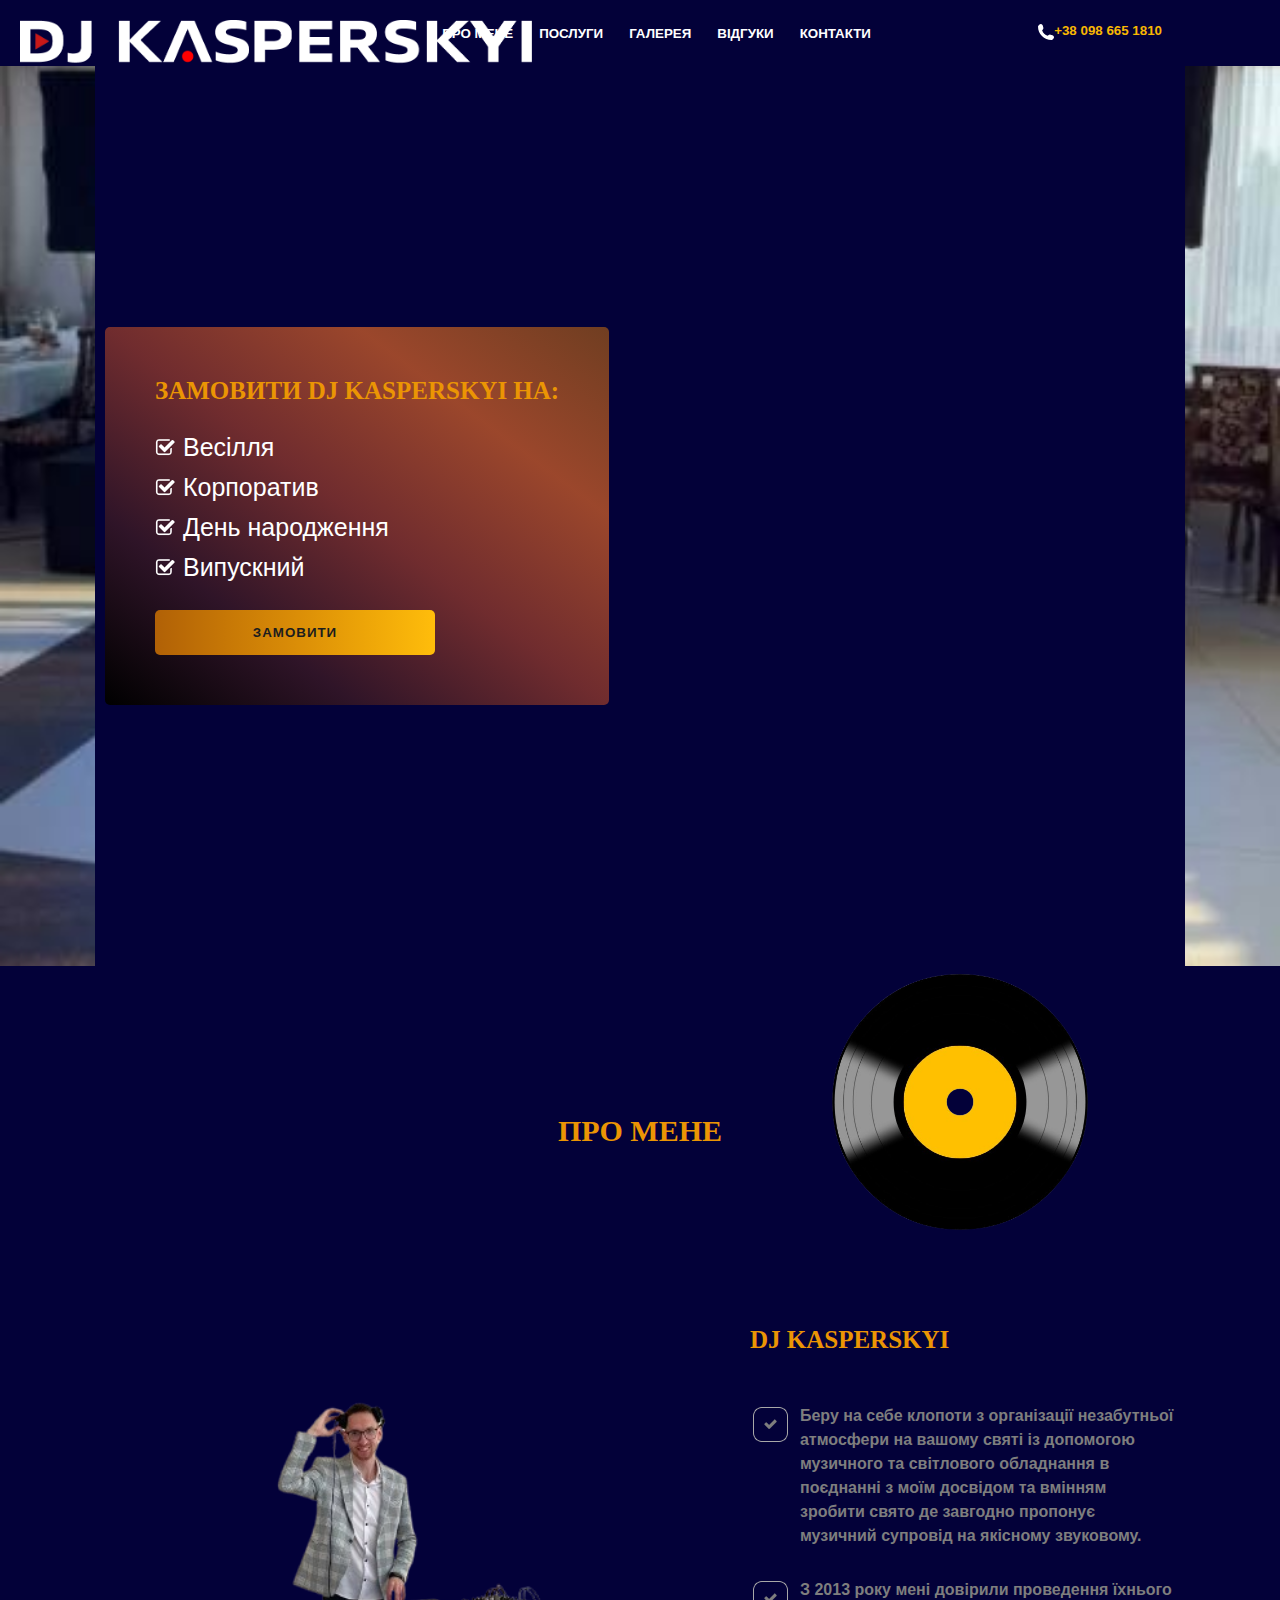
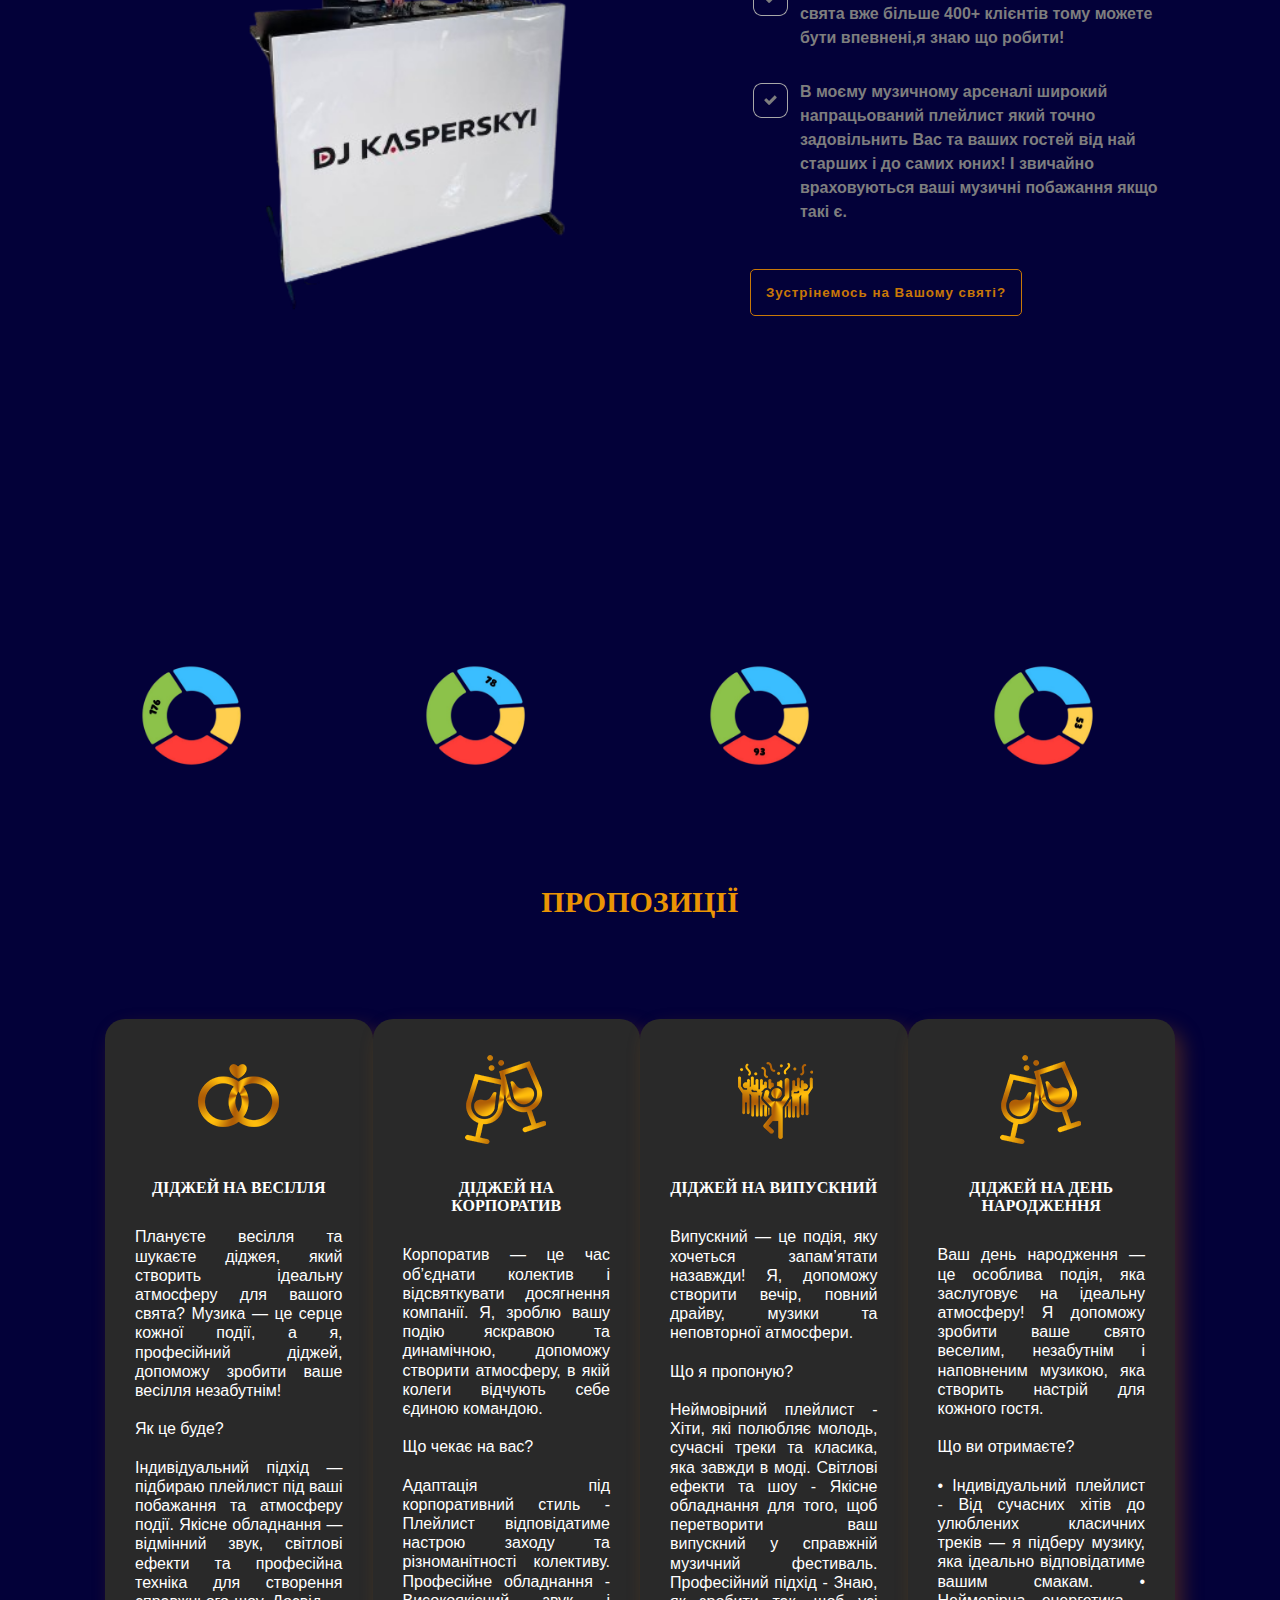
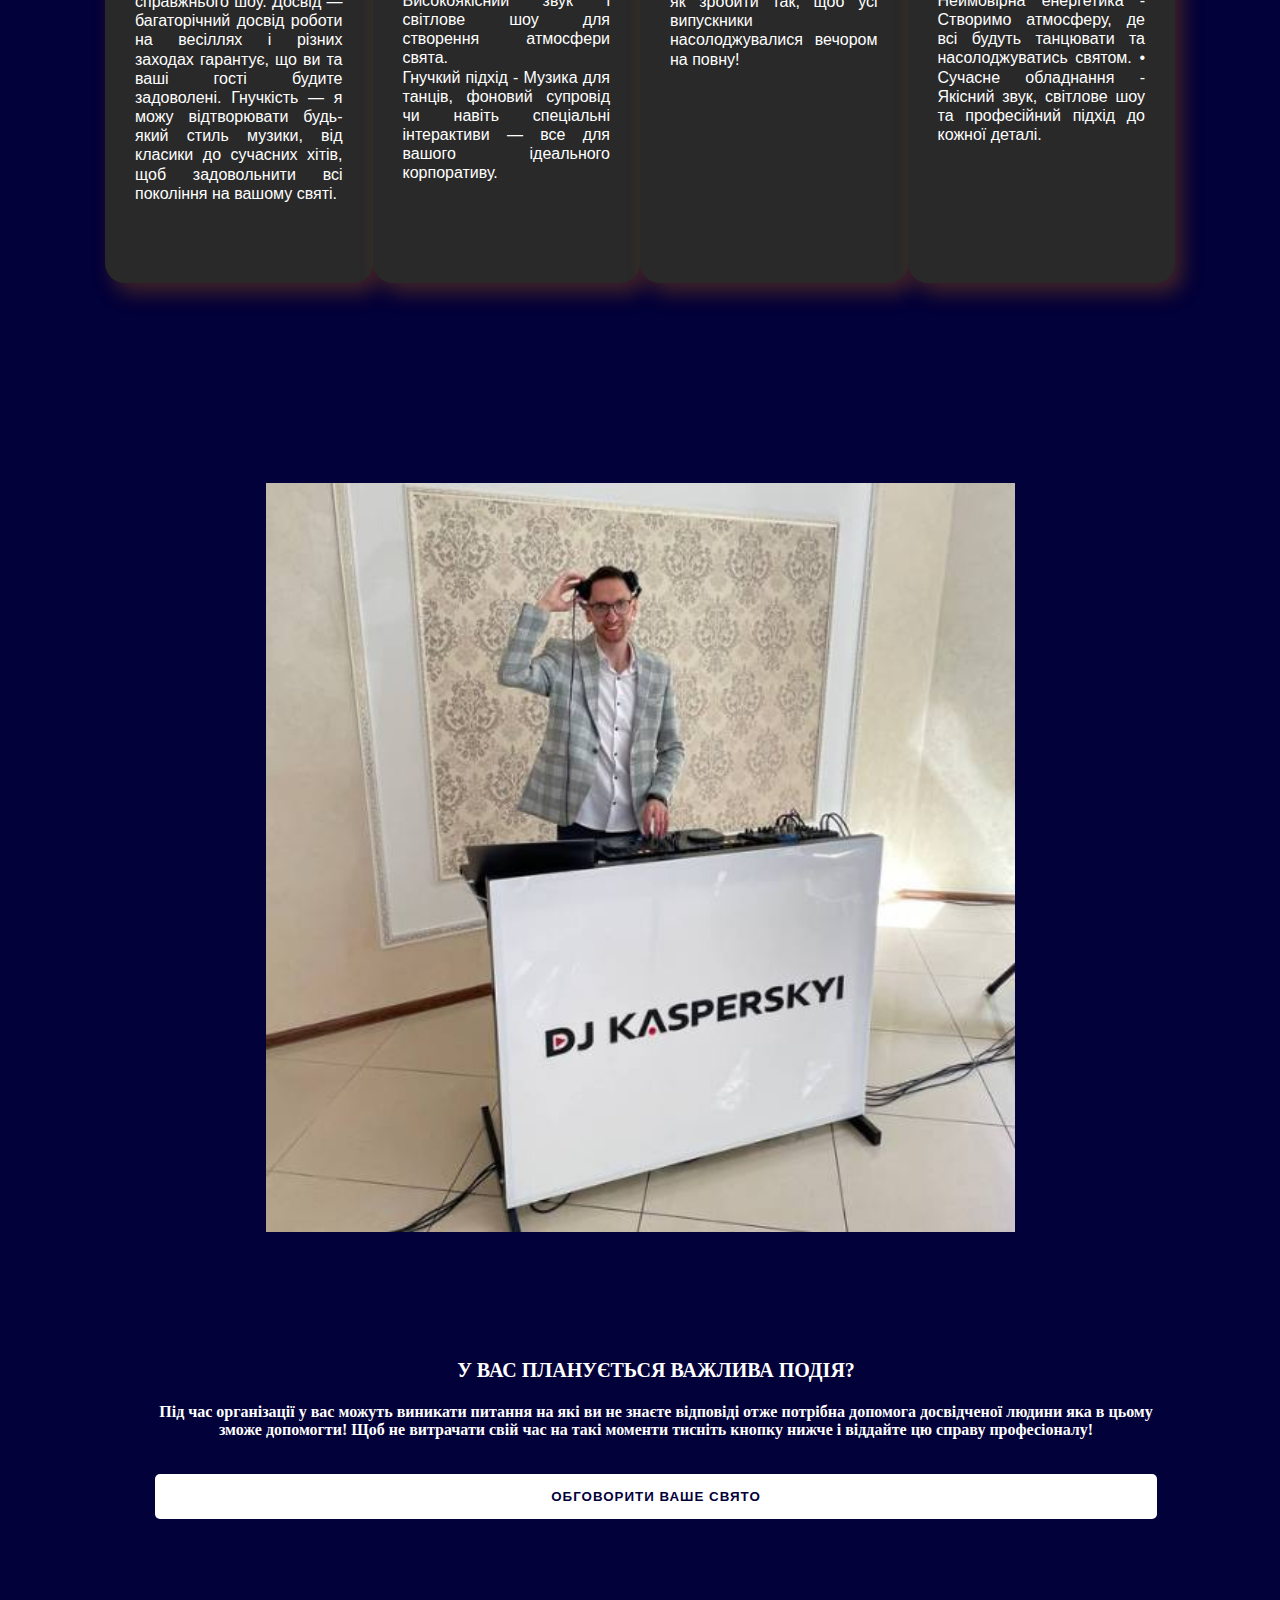
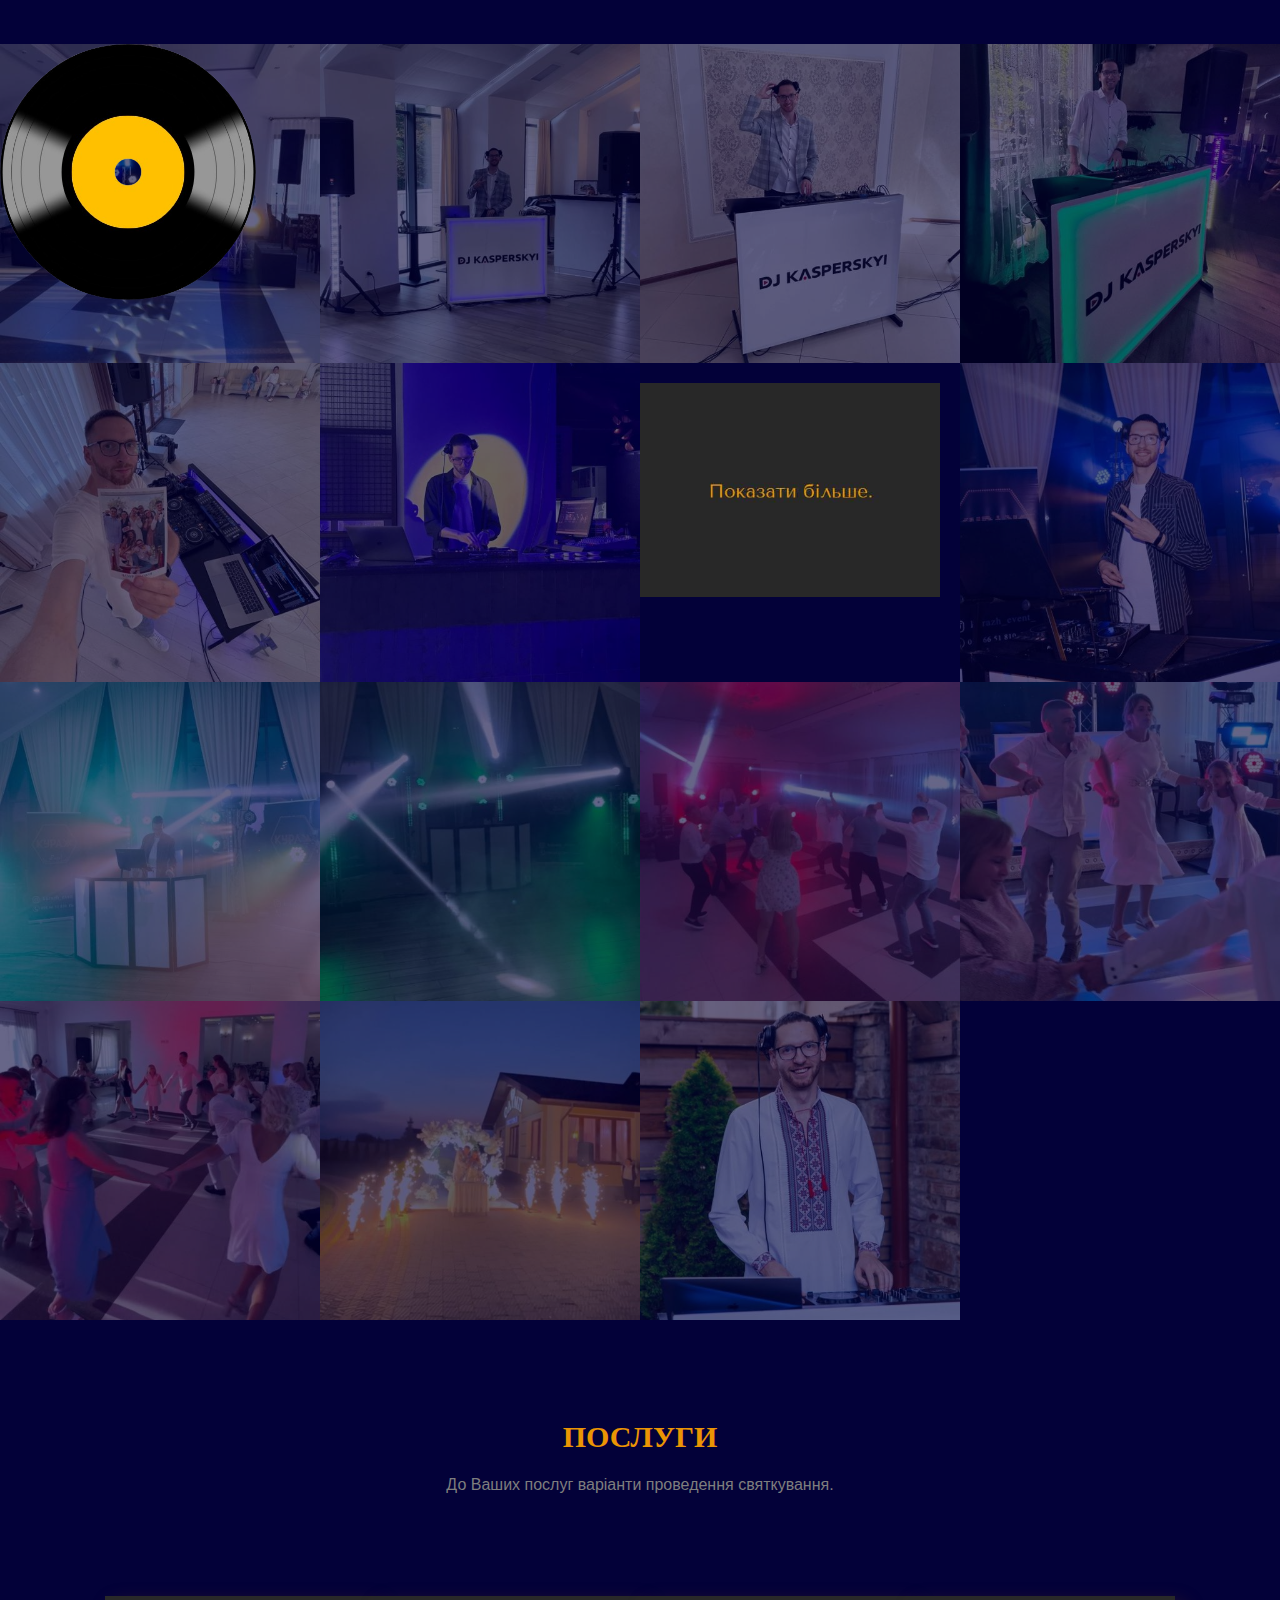
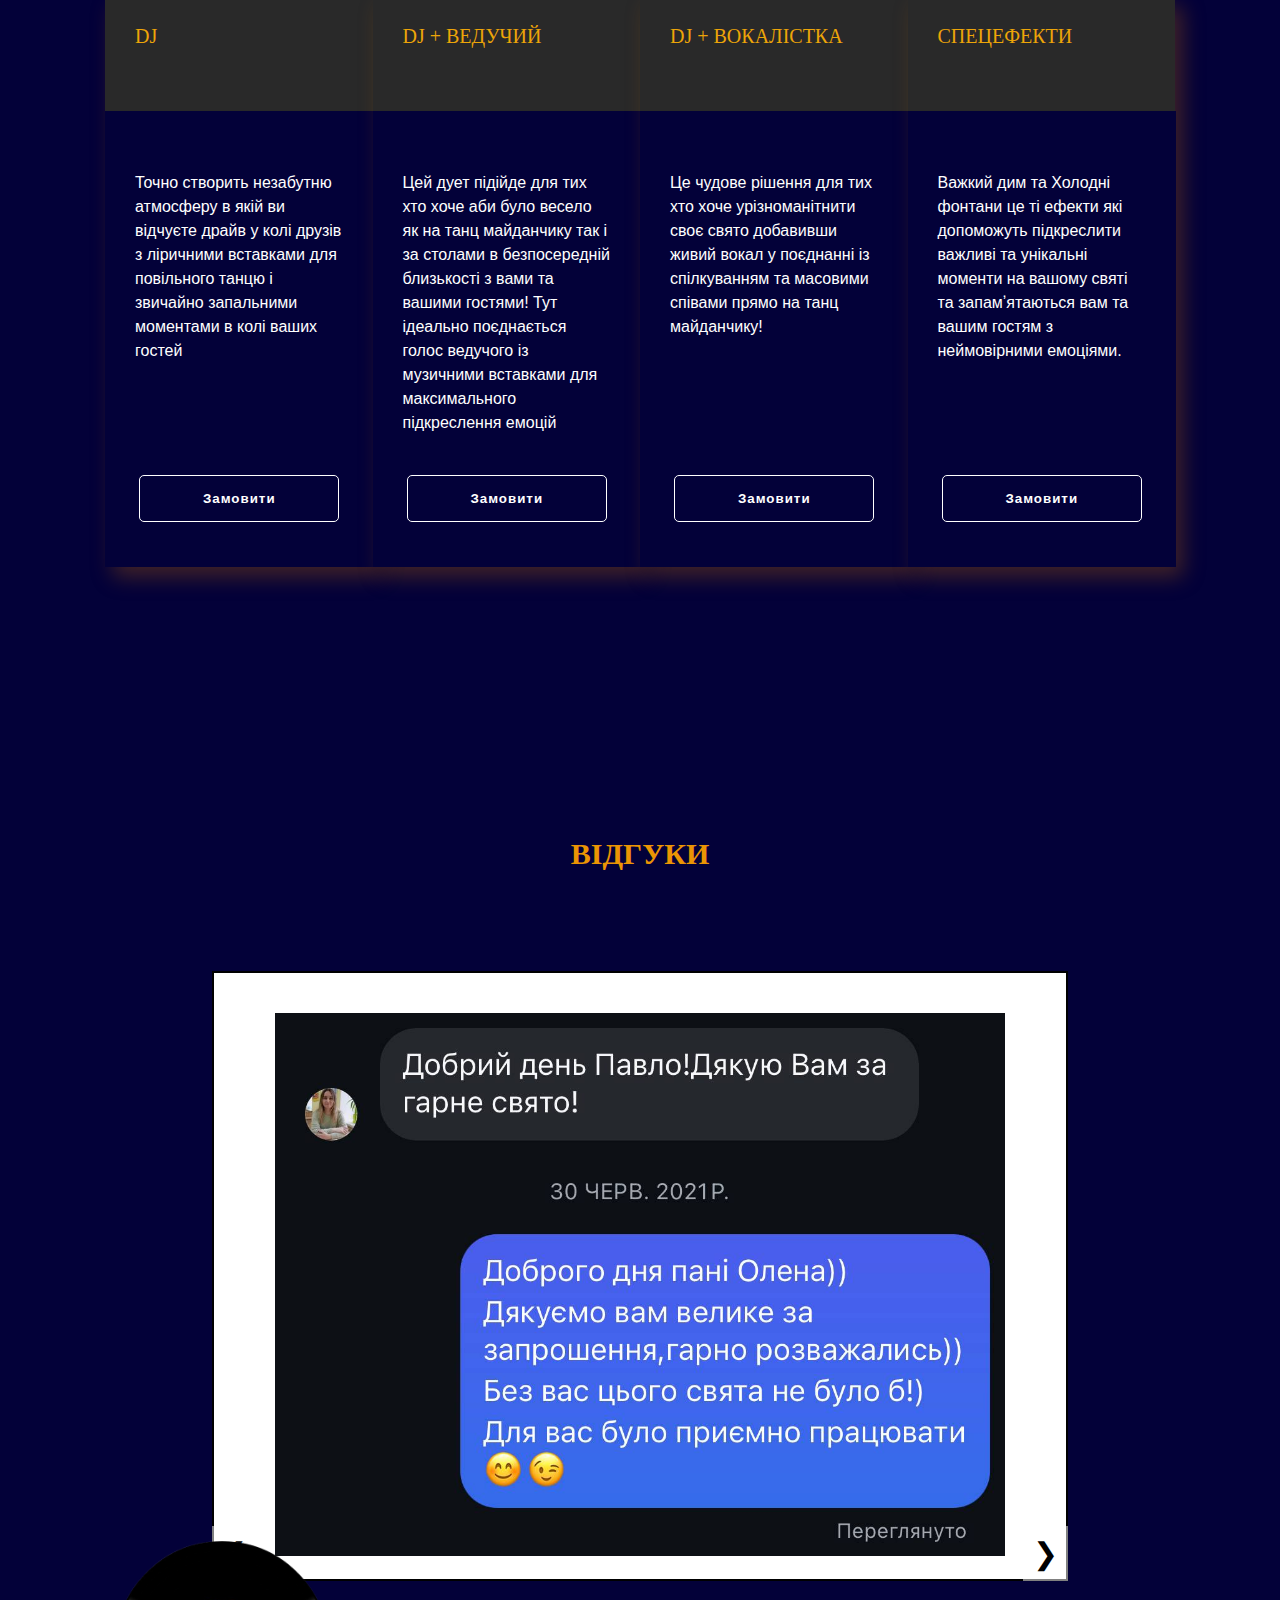
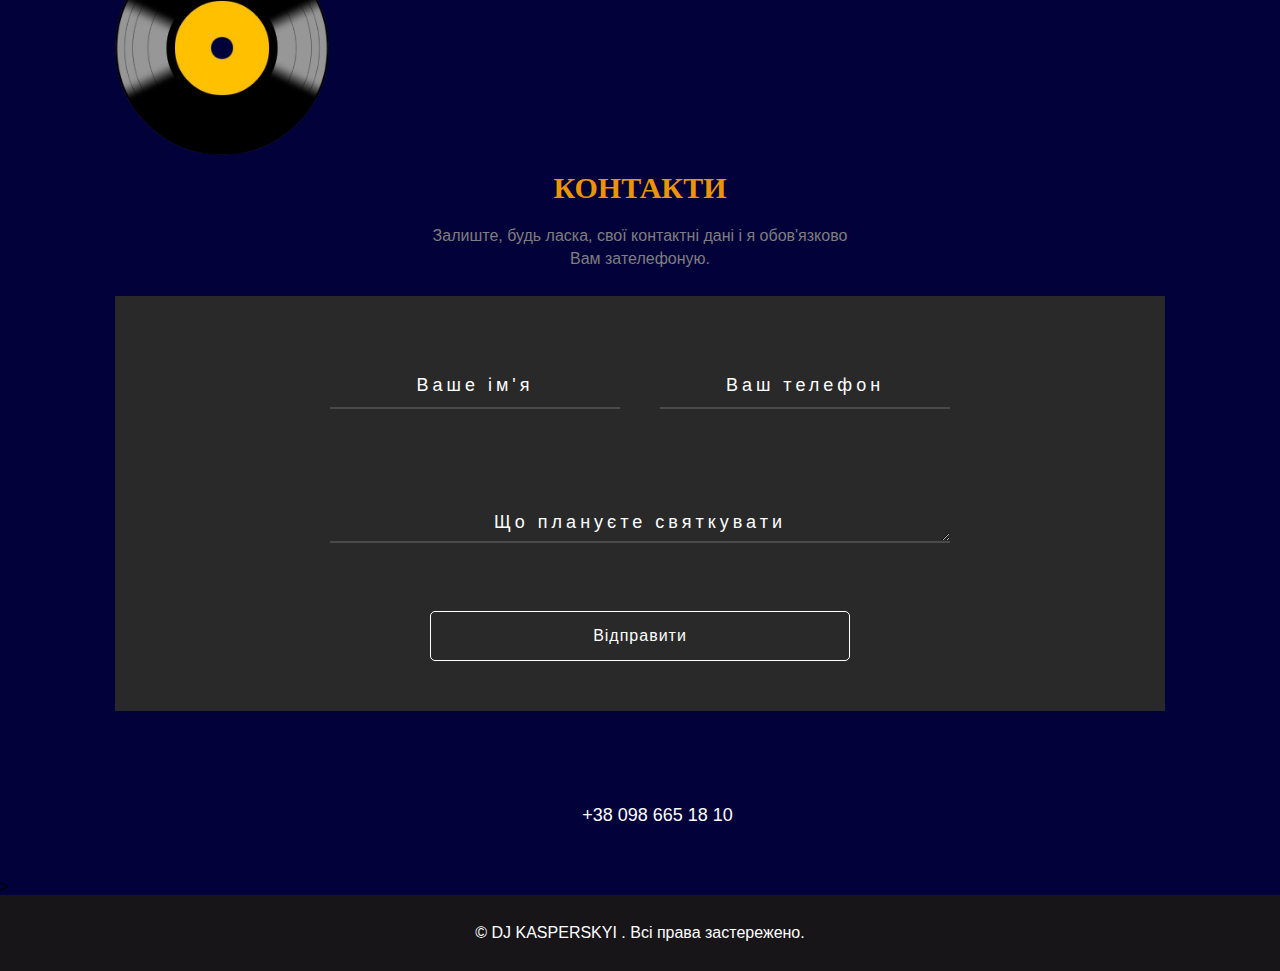
==== commit 5f2bd9af: "Update index.html" ====
--- a/index.html
+++ b/index.html
@@ -297,12 +297,13 @@
         <li data-src="./музика1_files/6.jpg">
             <img src="./музика1_files/6.jpg" alt="Dj Bravo">
         </li>
-        <li data-src="./музика1_files/7.jpg">
+        <div id="show_more" style="cursor: pointer; margin-top: 20px;">
+        <img style="width: 300px;" src="./музика1_files/show_more.jpg" alt="show_more">
+    </div>
+        <li data-src="./музика1_files/7.jpg"style="display:none;">
             <img src="./музика1_files/7.jpg" alt="Dj Bravo">
         </li>
-      <div id="show_more" style="cursor: pointer; margin-top: 20px;"style="display:none;">
-        <img style="width: 150px;" src="./музика1_files/show_more.jpg" alt="show_more">
-    </div>
+    
         <li class="more-photo"  data-src="./музика1_files/75.jpg">
             <img src="./музика1_files/75.jpg" alt="Dj Bravo">
         </li>
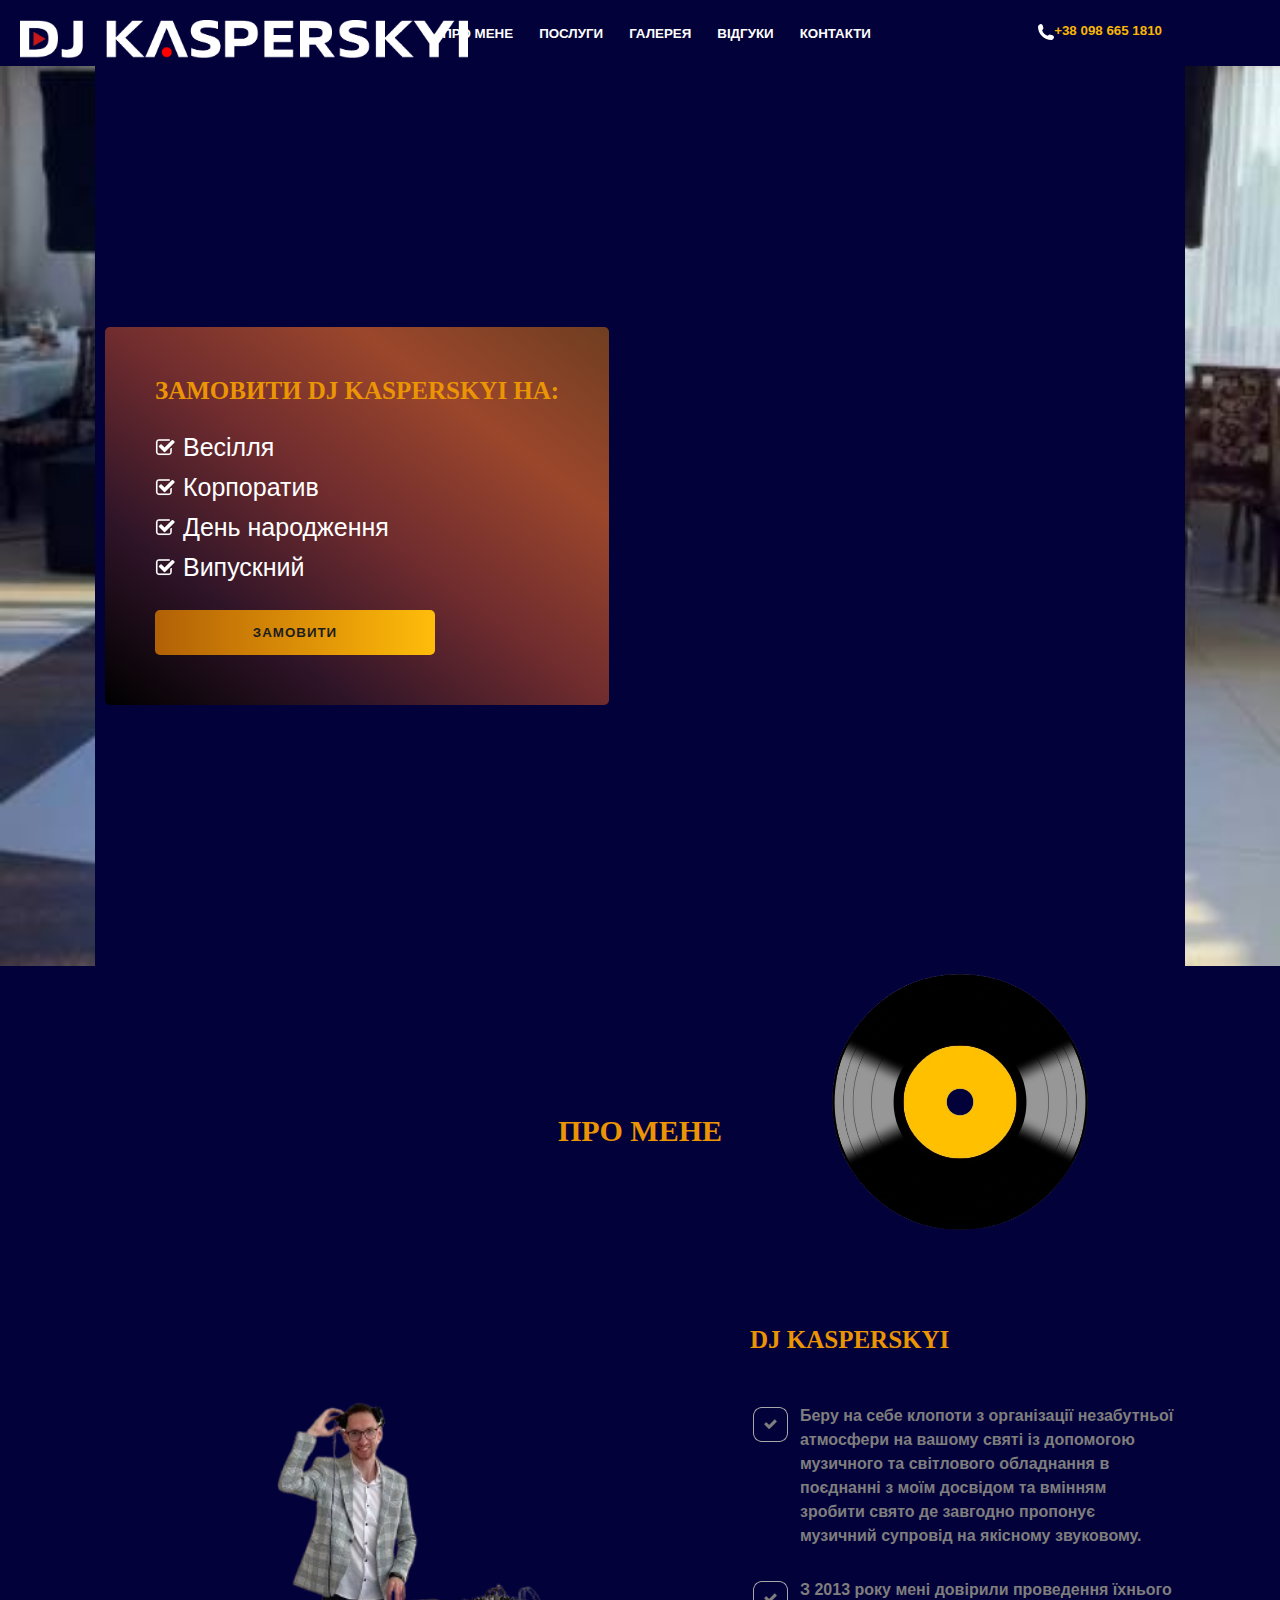
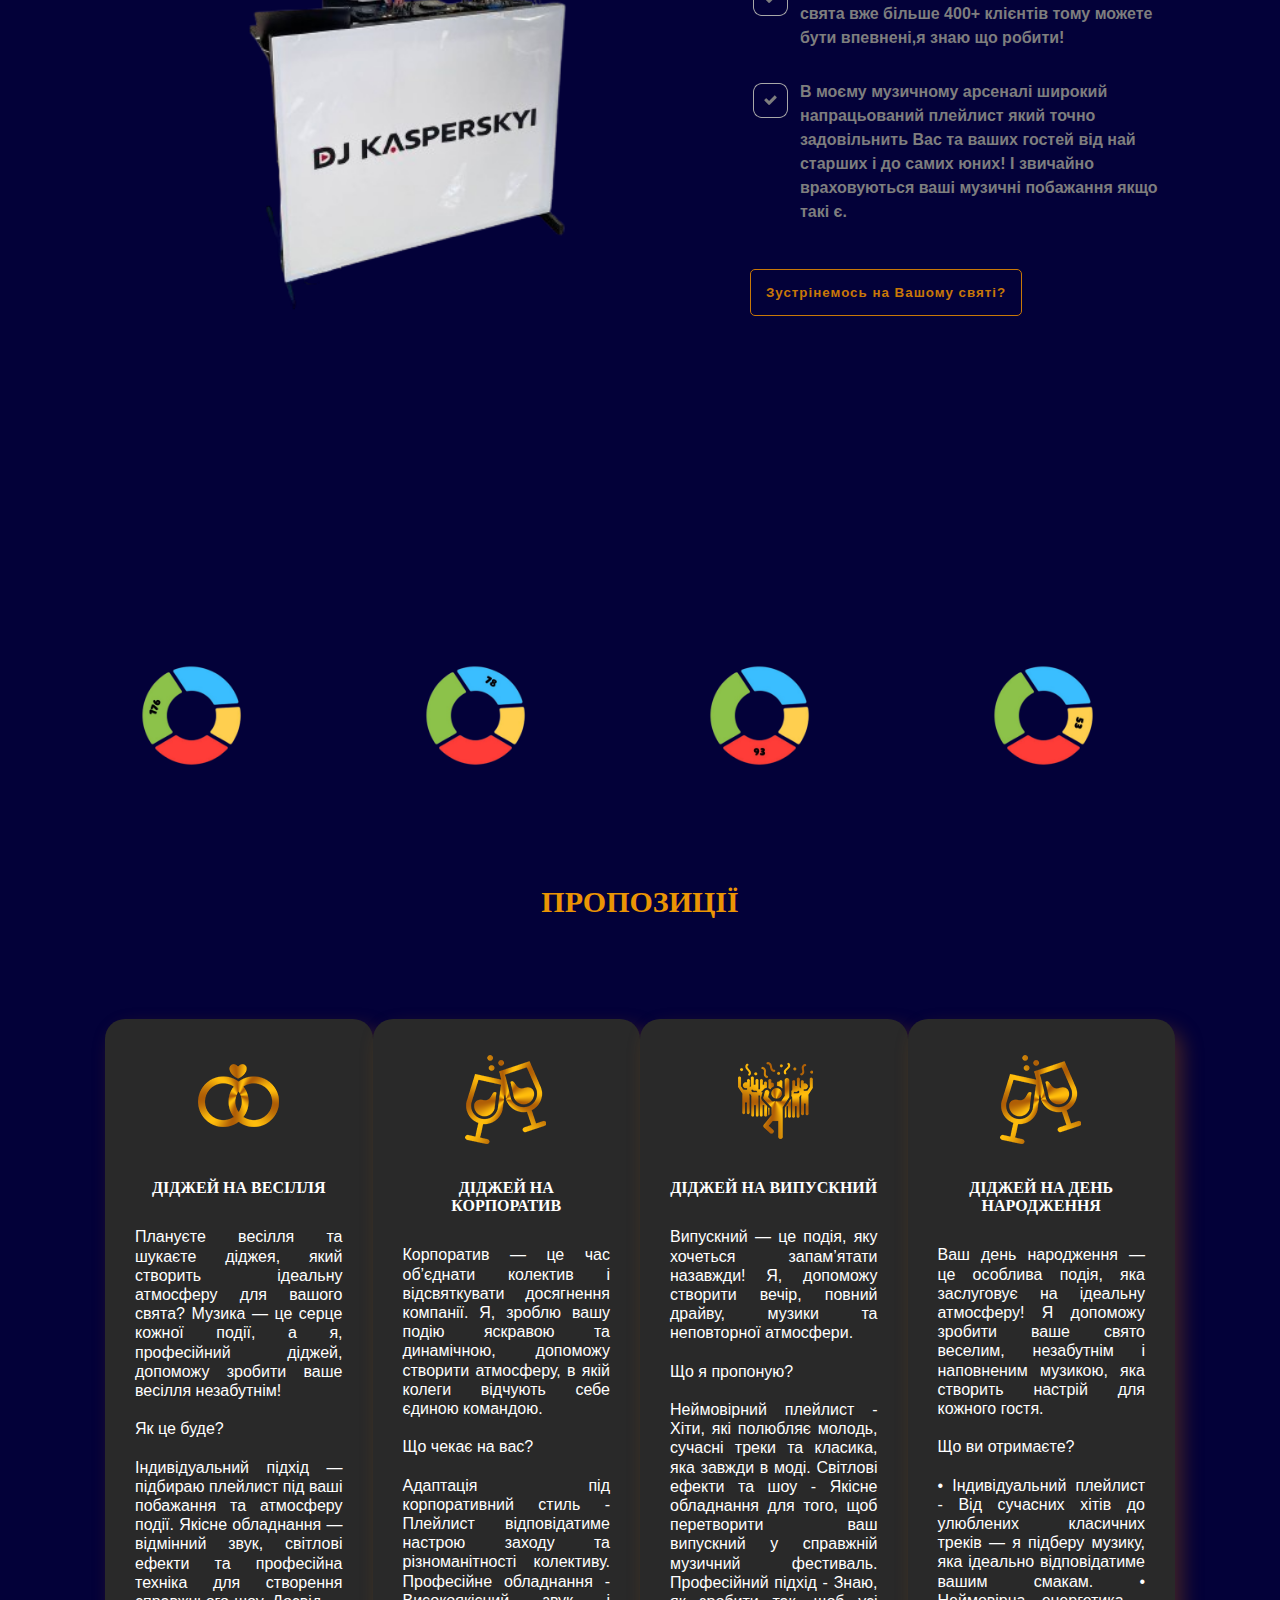
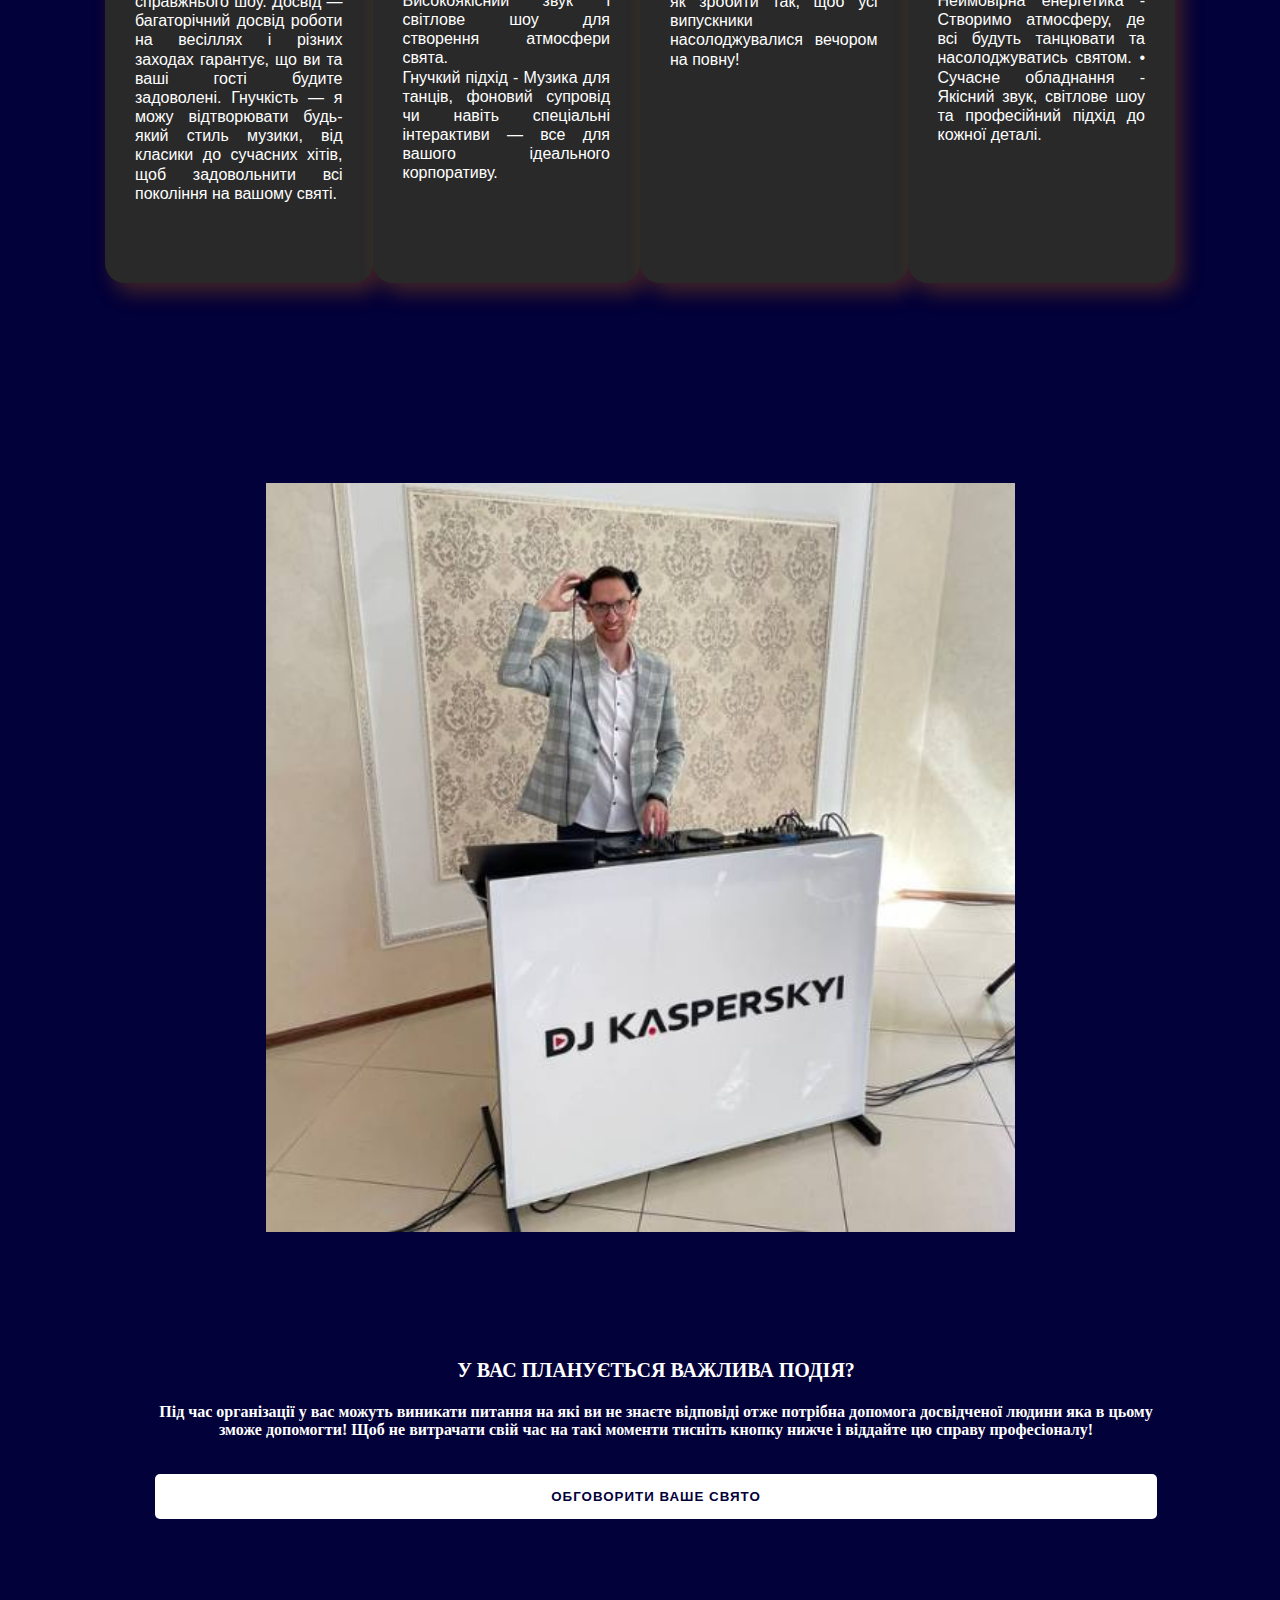
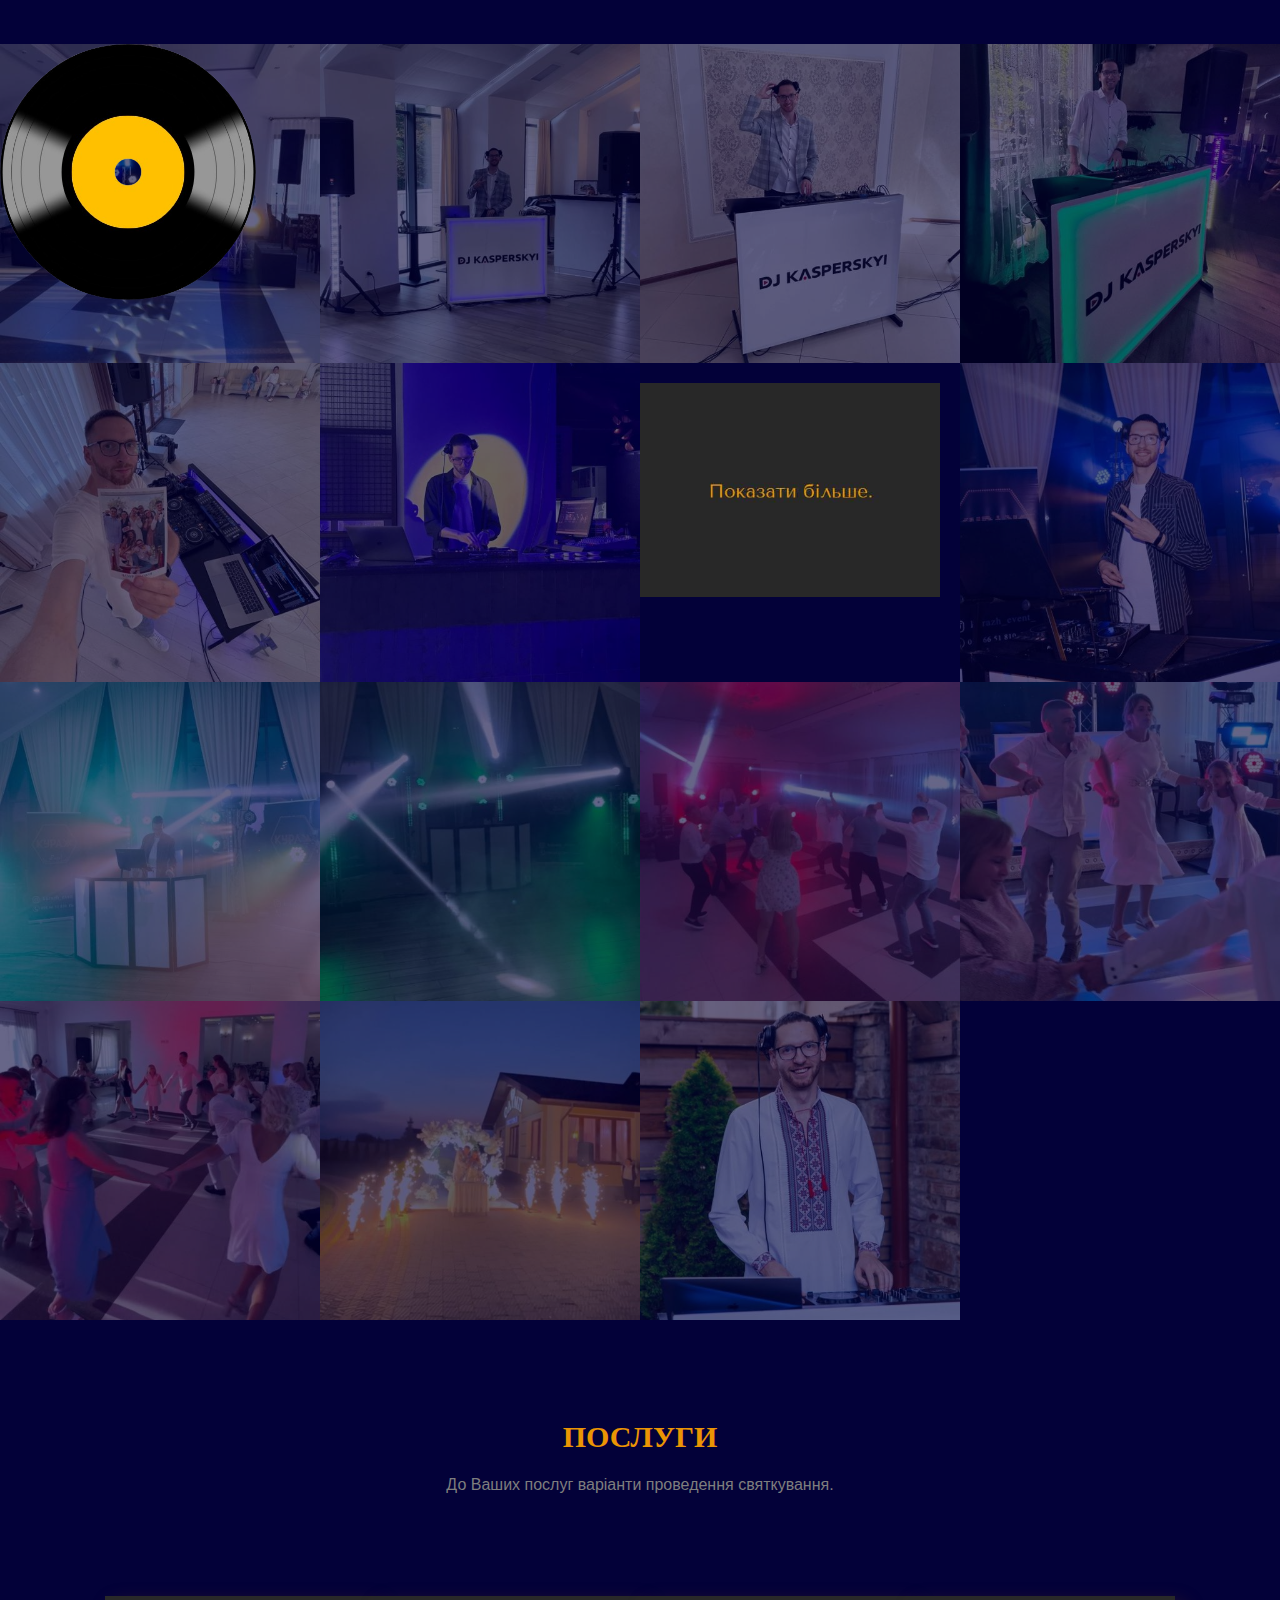
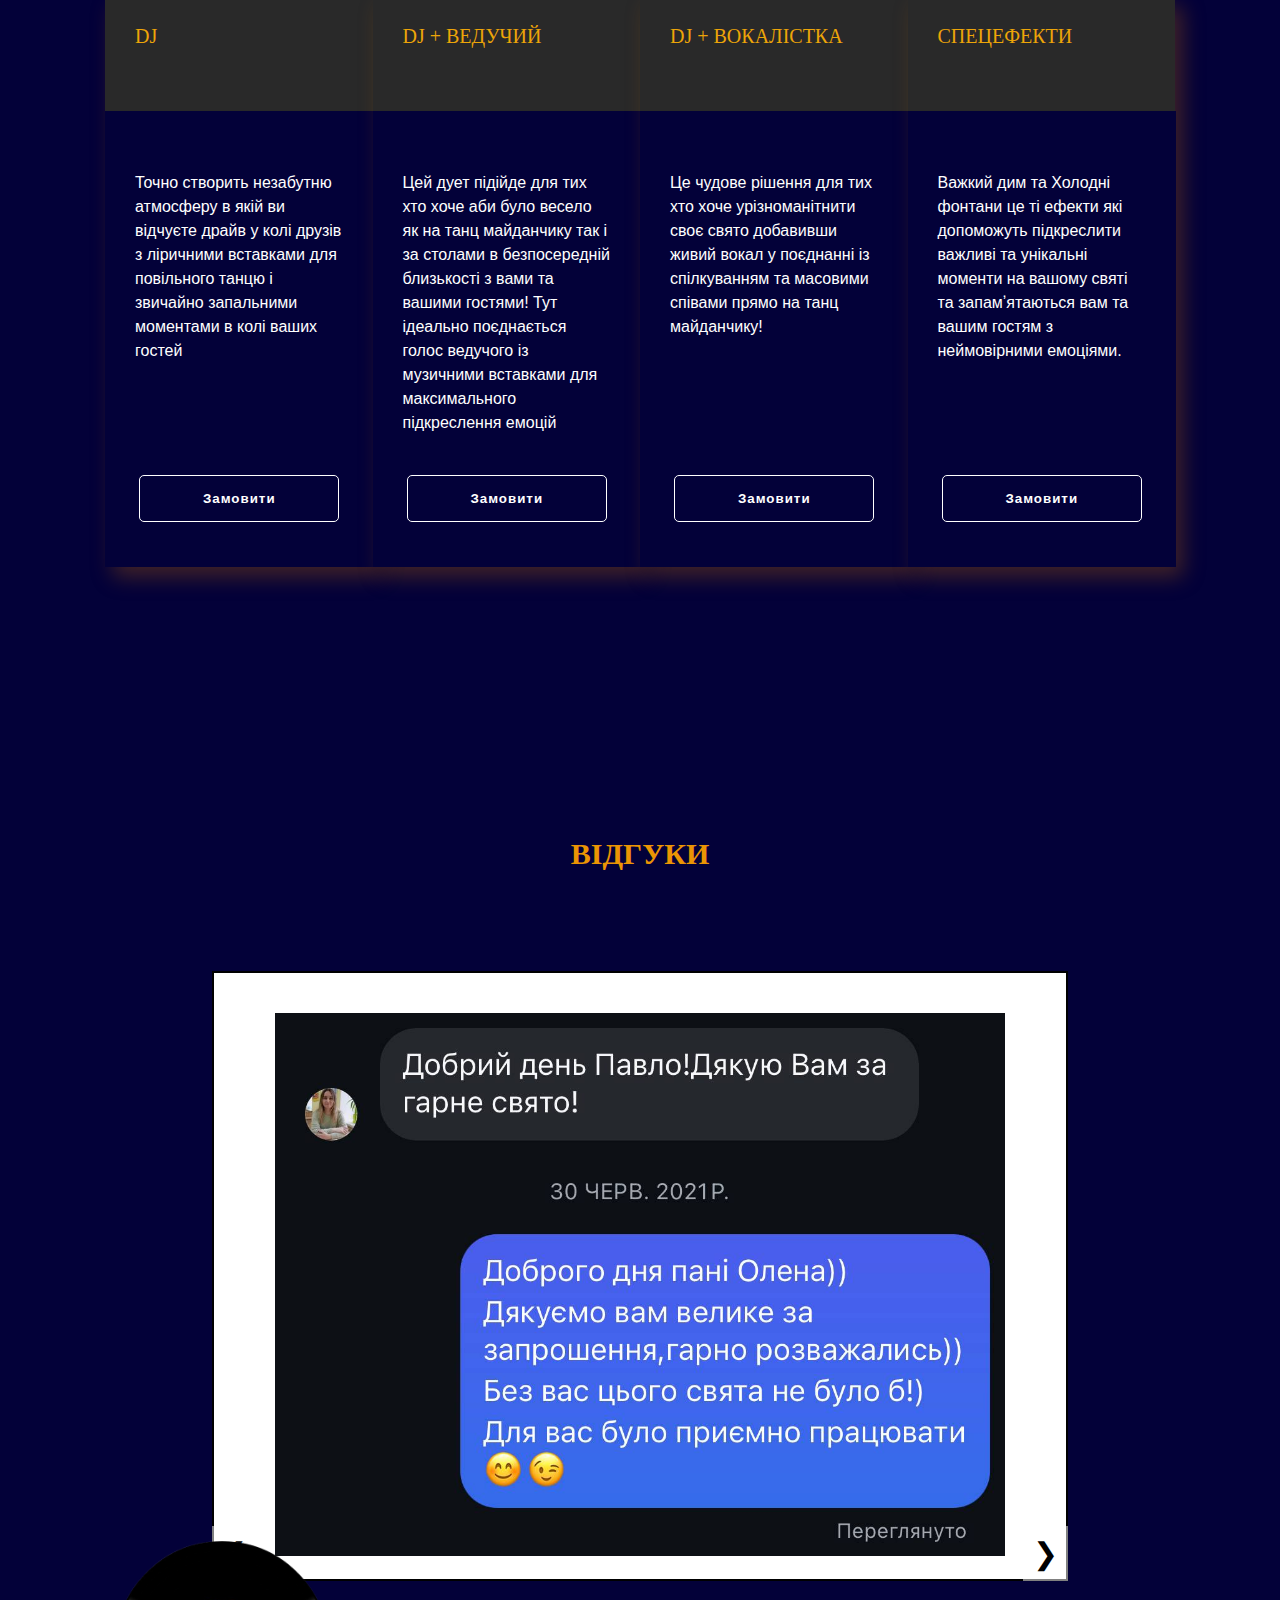
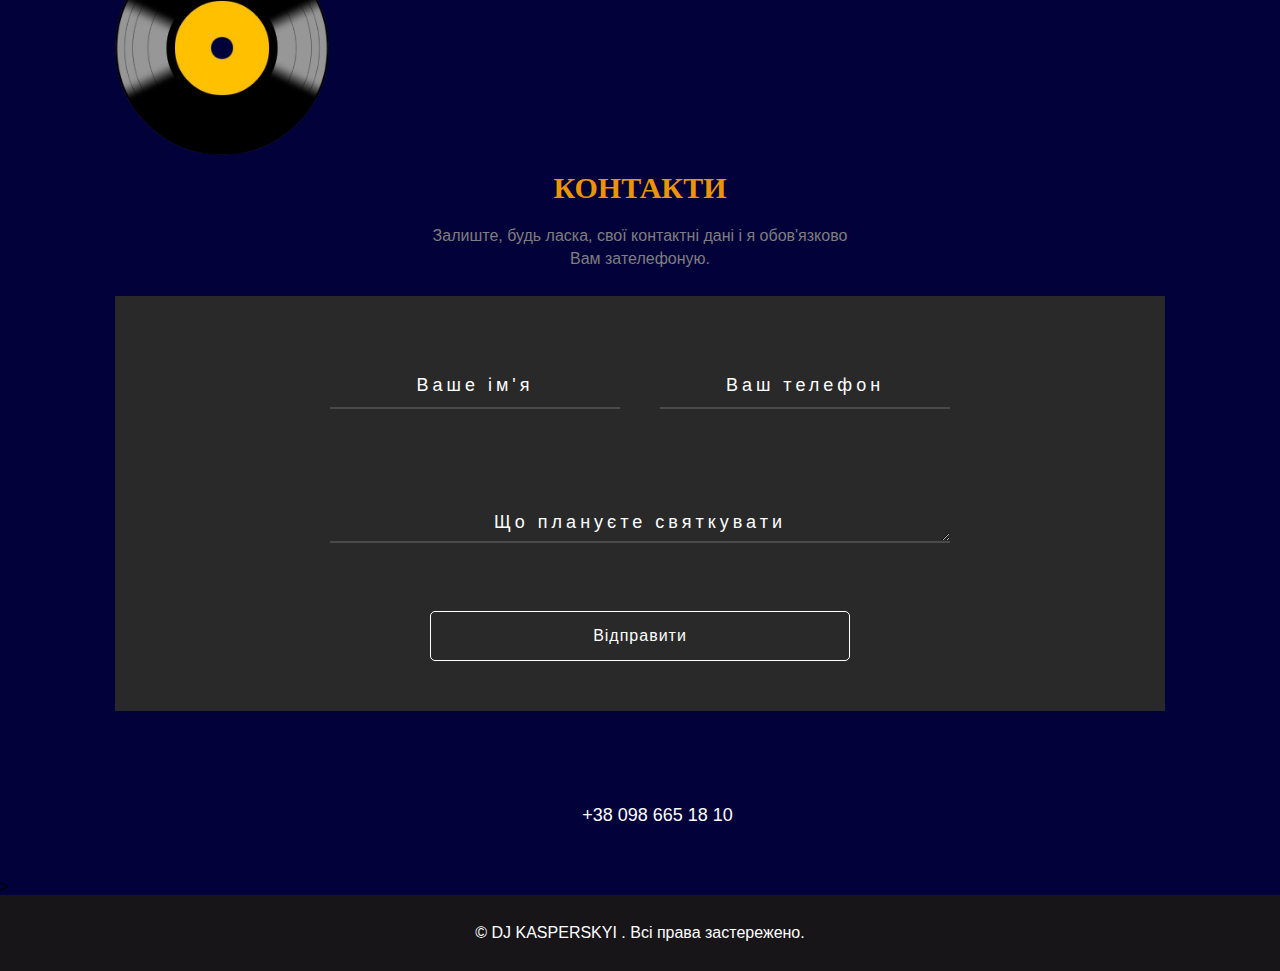
==== commit 11f351d4: "Update index.html" ====
--- a/index.html
+++ b/index.html
@@ -35,7 +35,7 @@
  <a class="brand" href="">
    <style>
     .logo {
-        width: 40%; /* Початкова ширина */
+        width: 35%; /* Початкова ширина */
         height: auto; /* Зберігаємо пропорції */
         position: fixed; /* Закріплюємо логотип з боку */
         top: 20px; /* Відступ зверху */
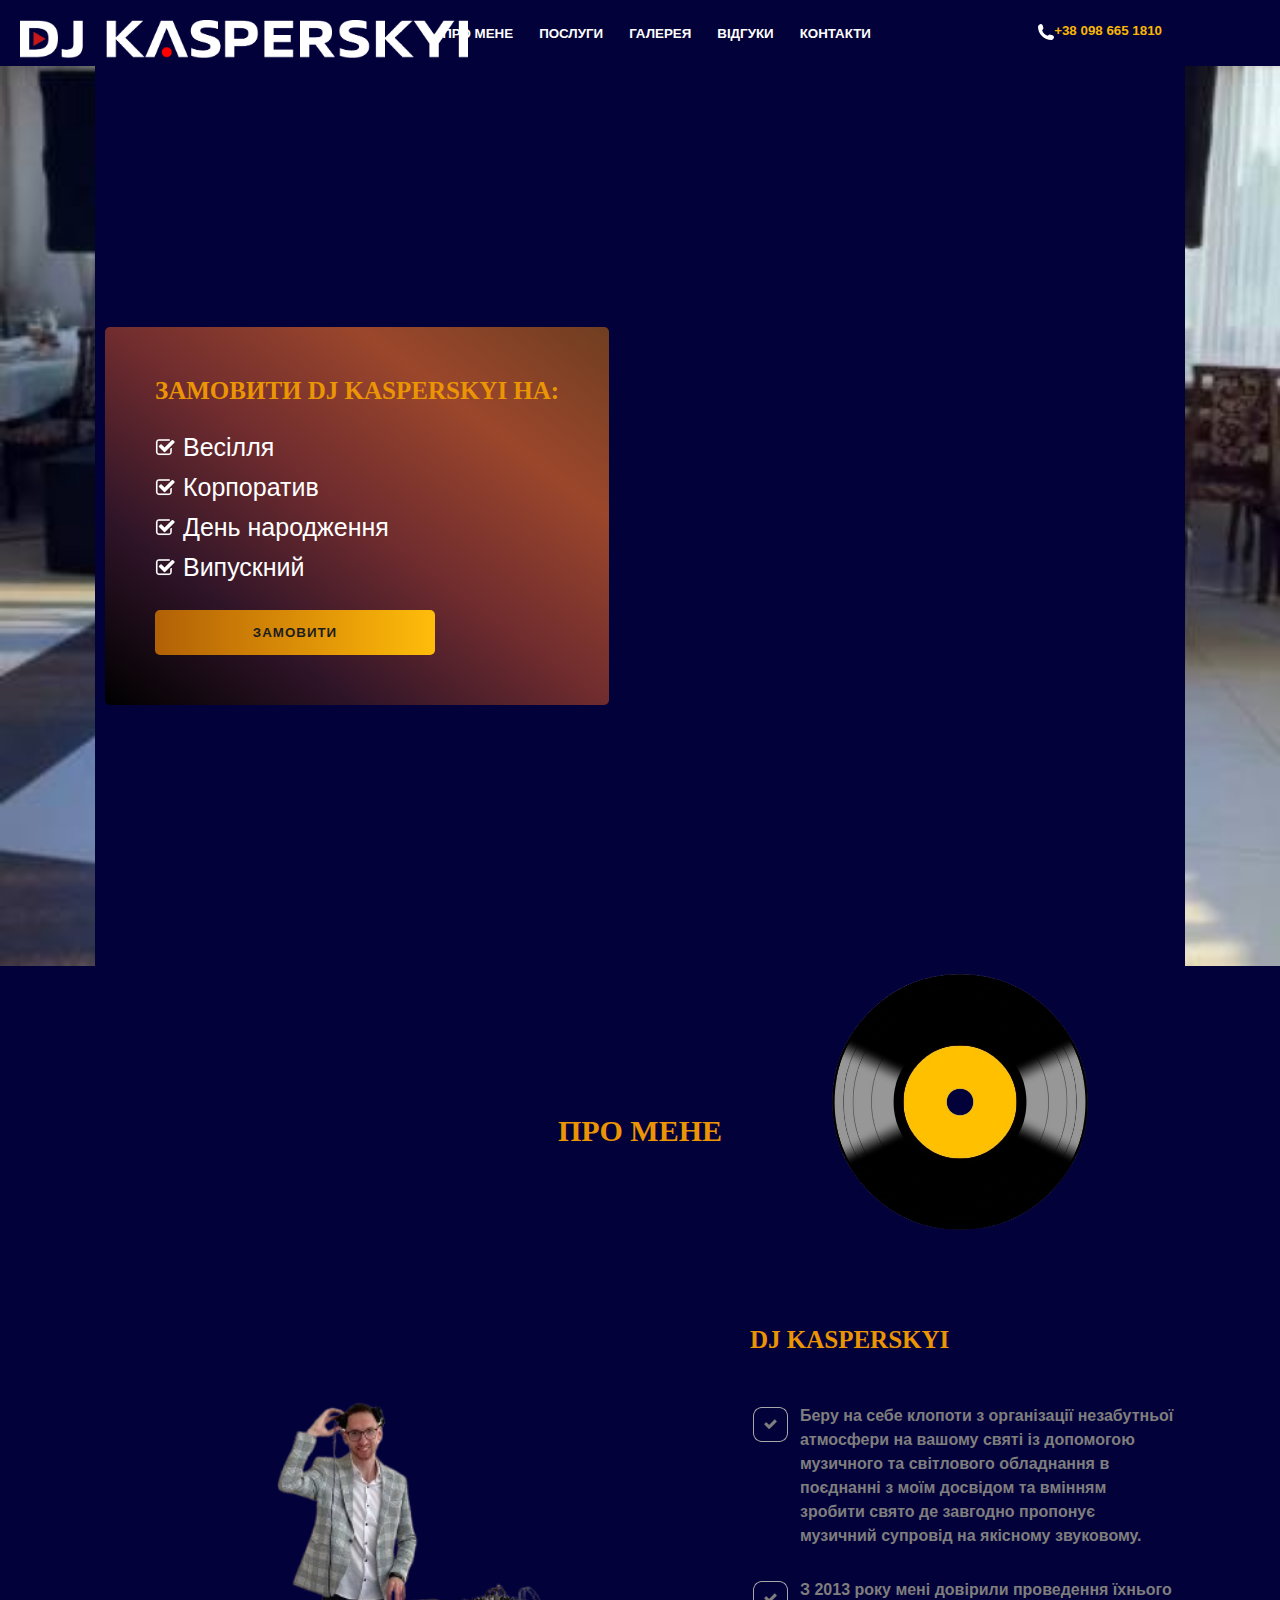
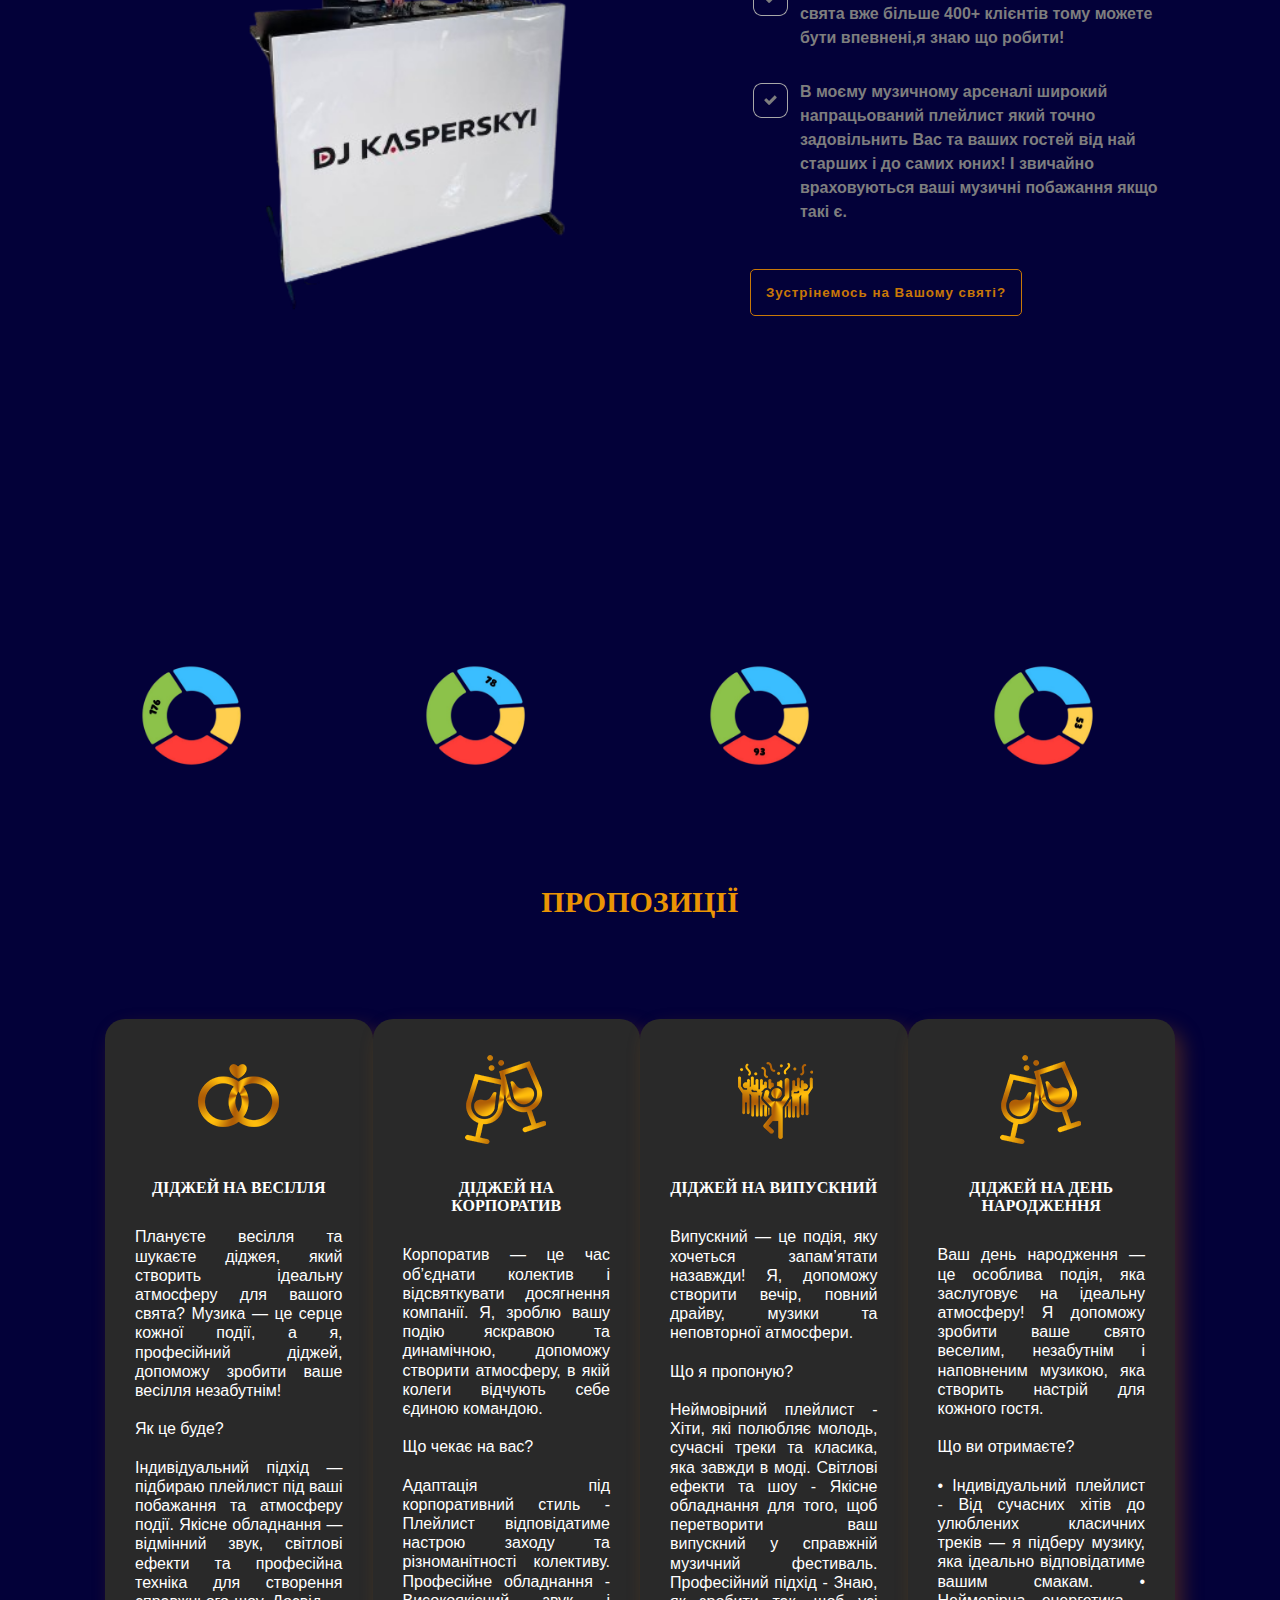
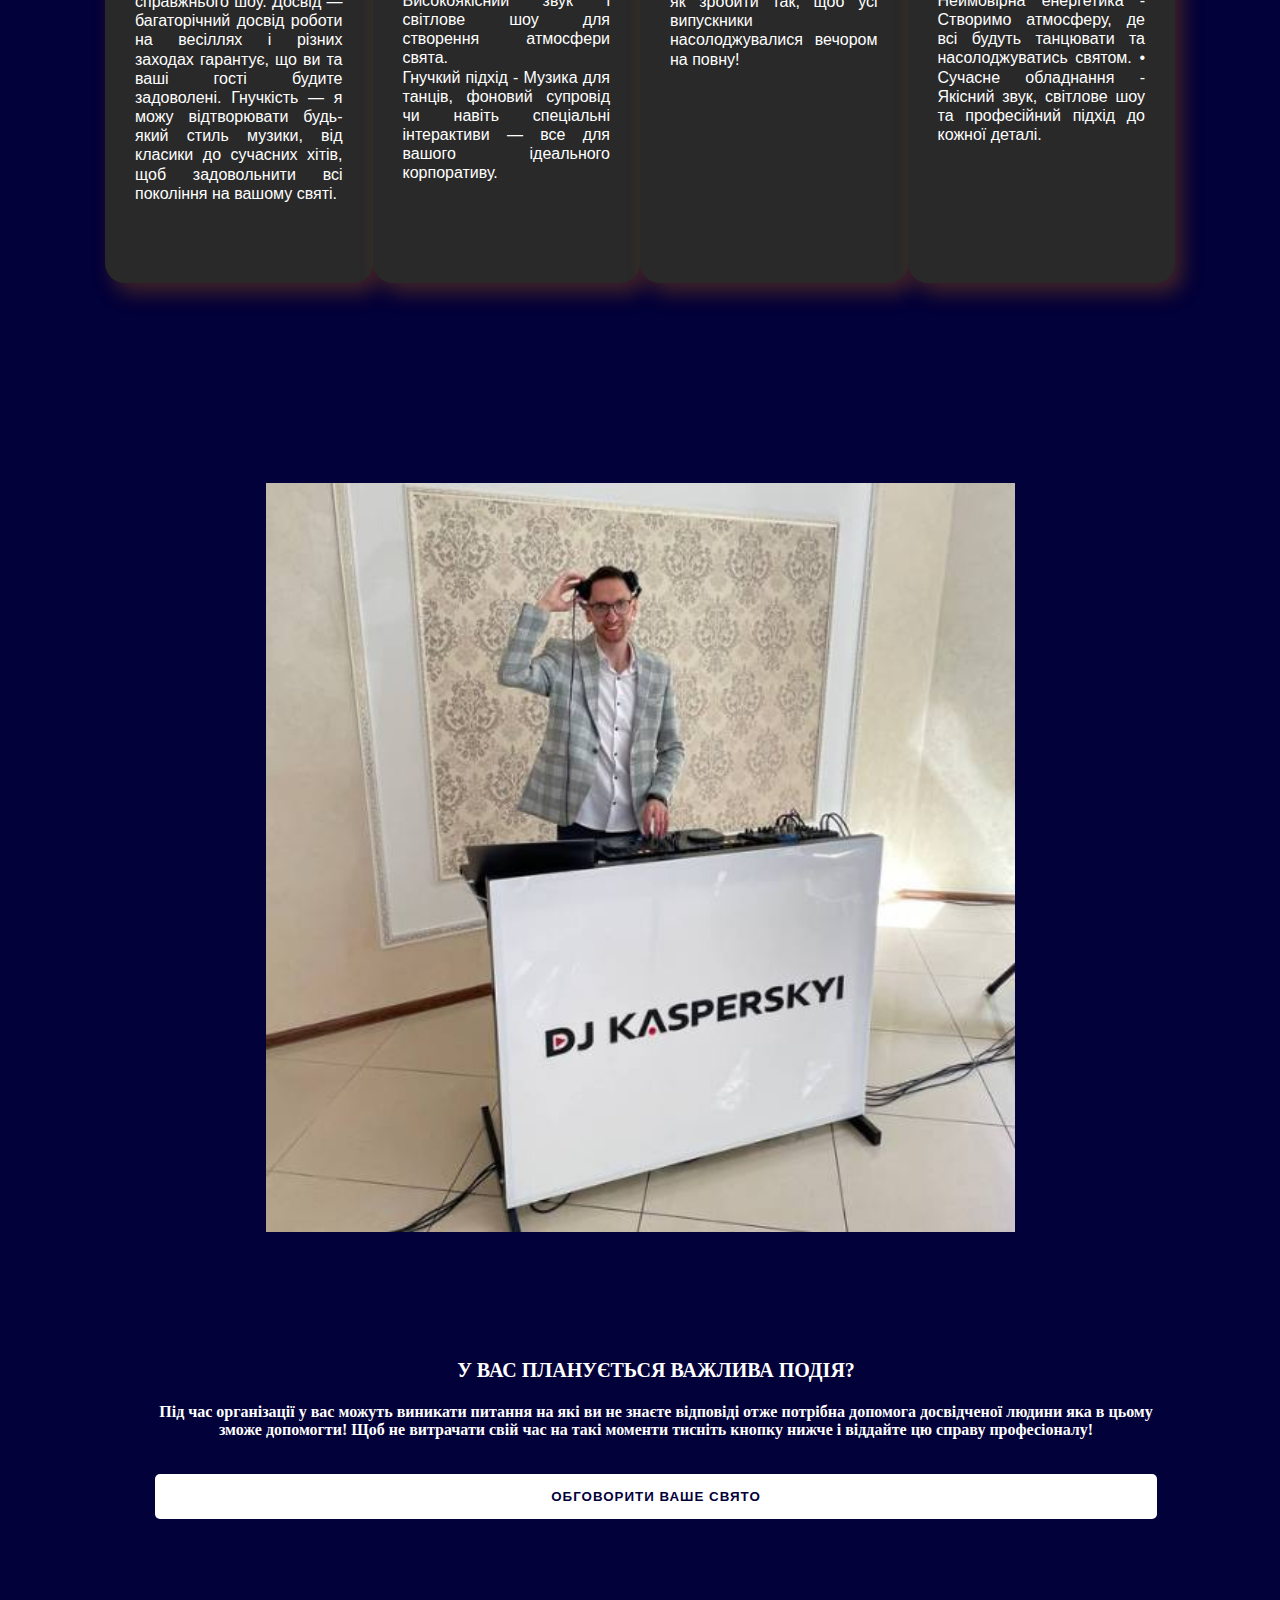
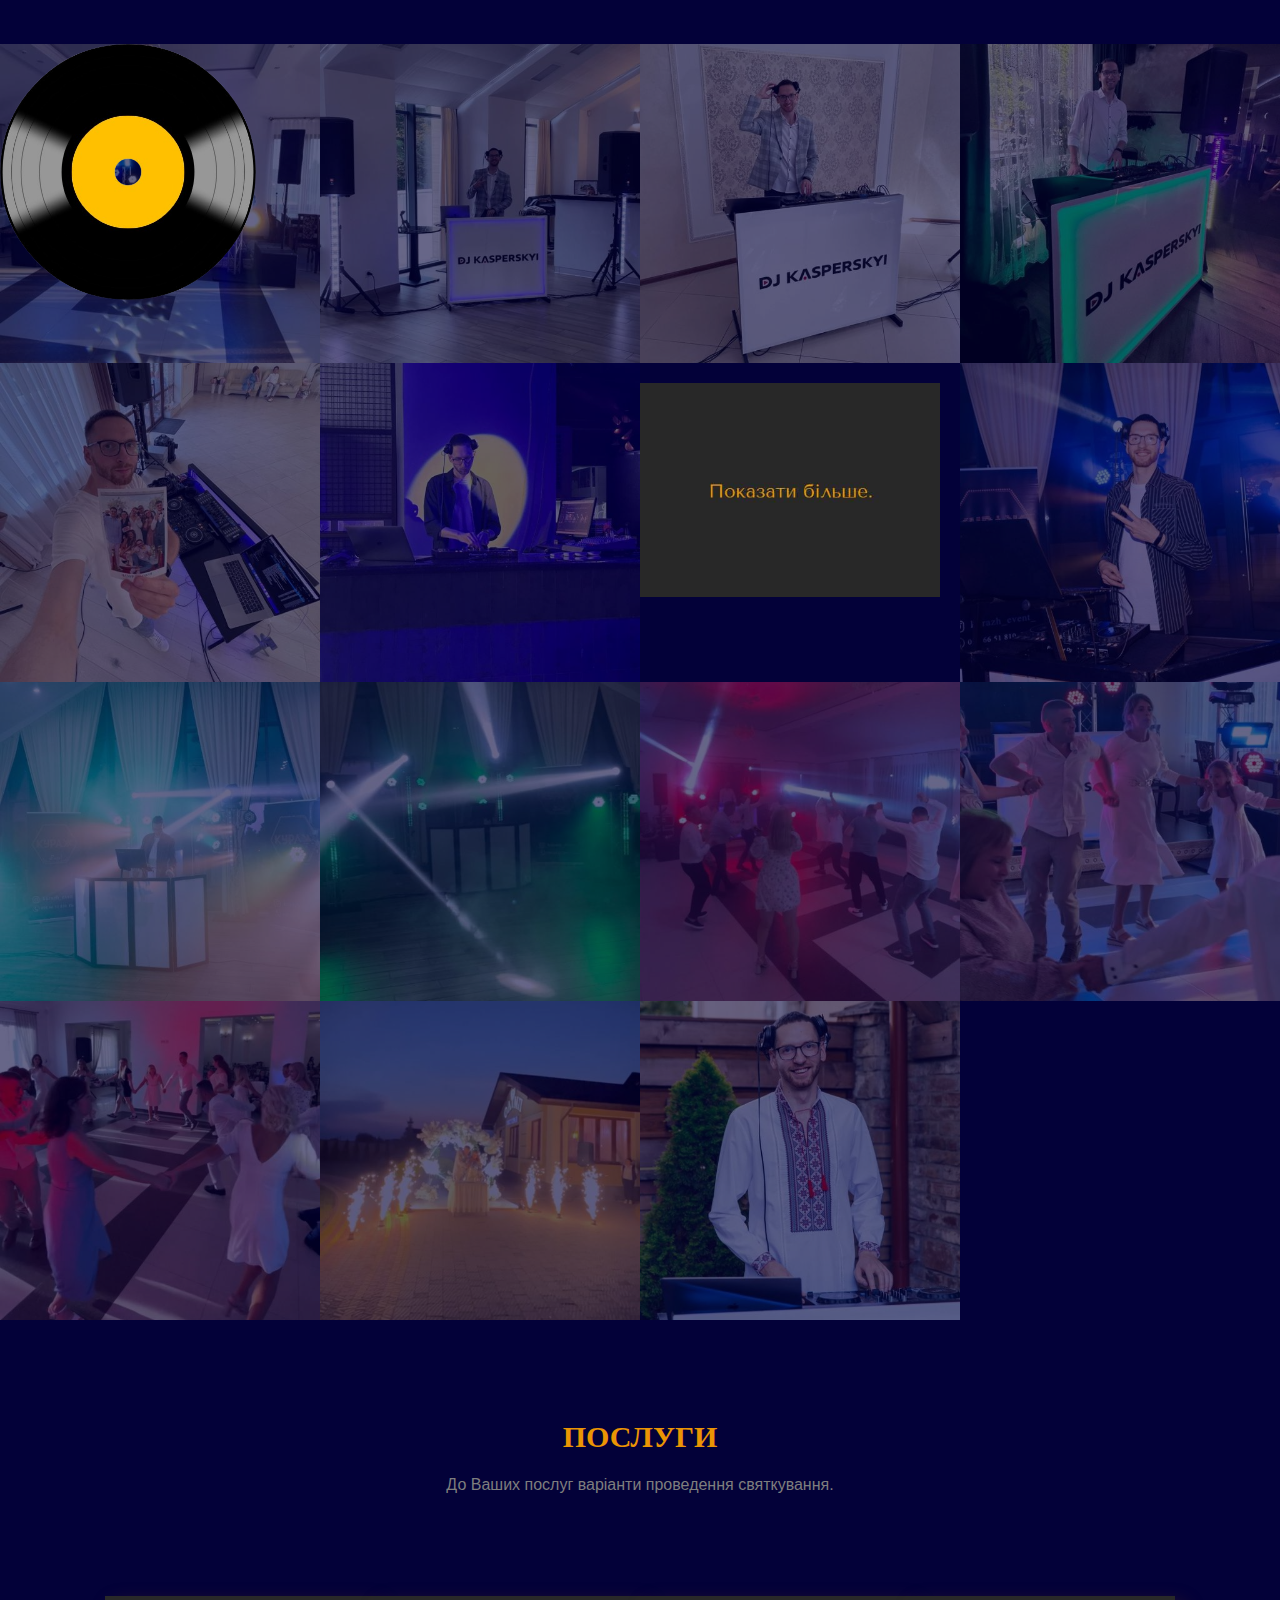
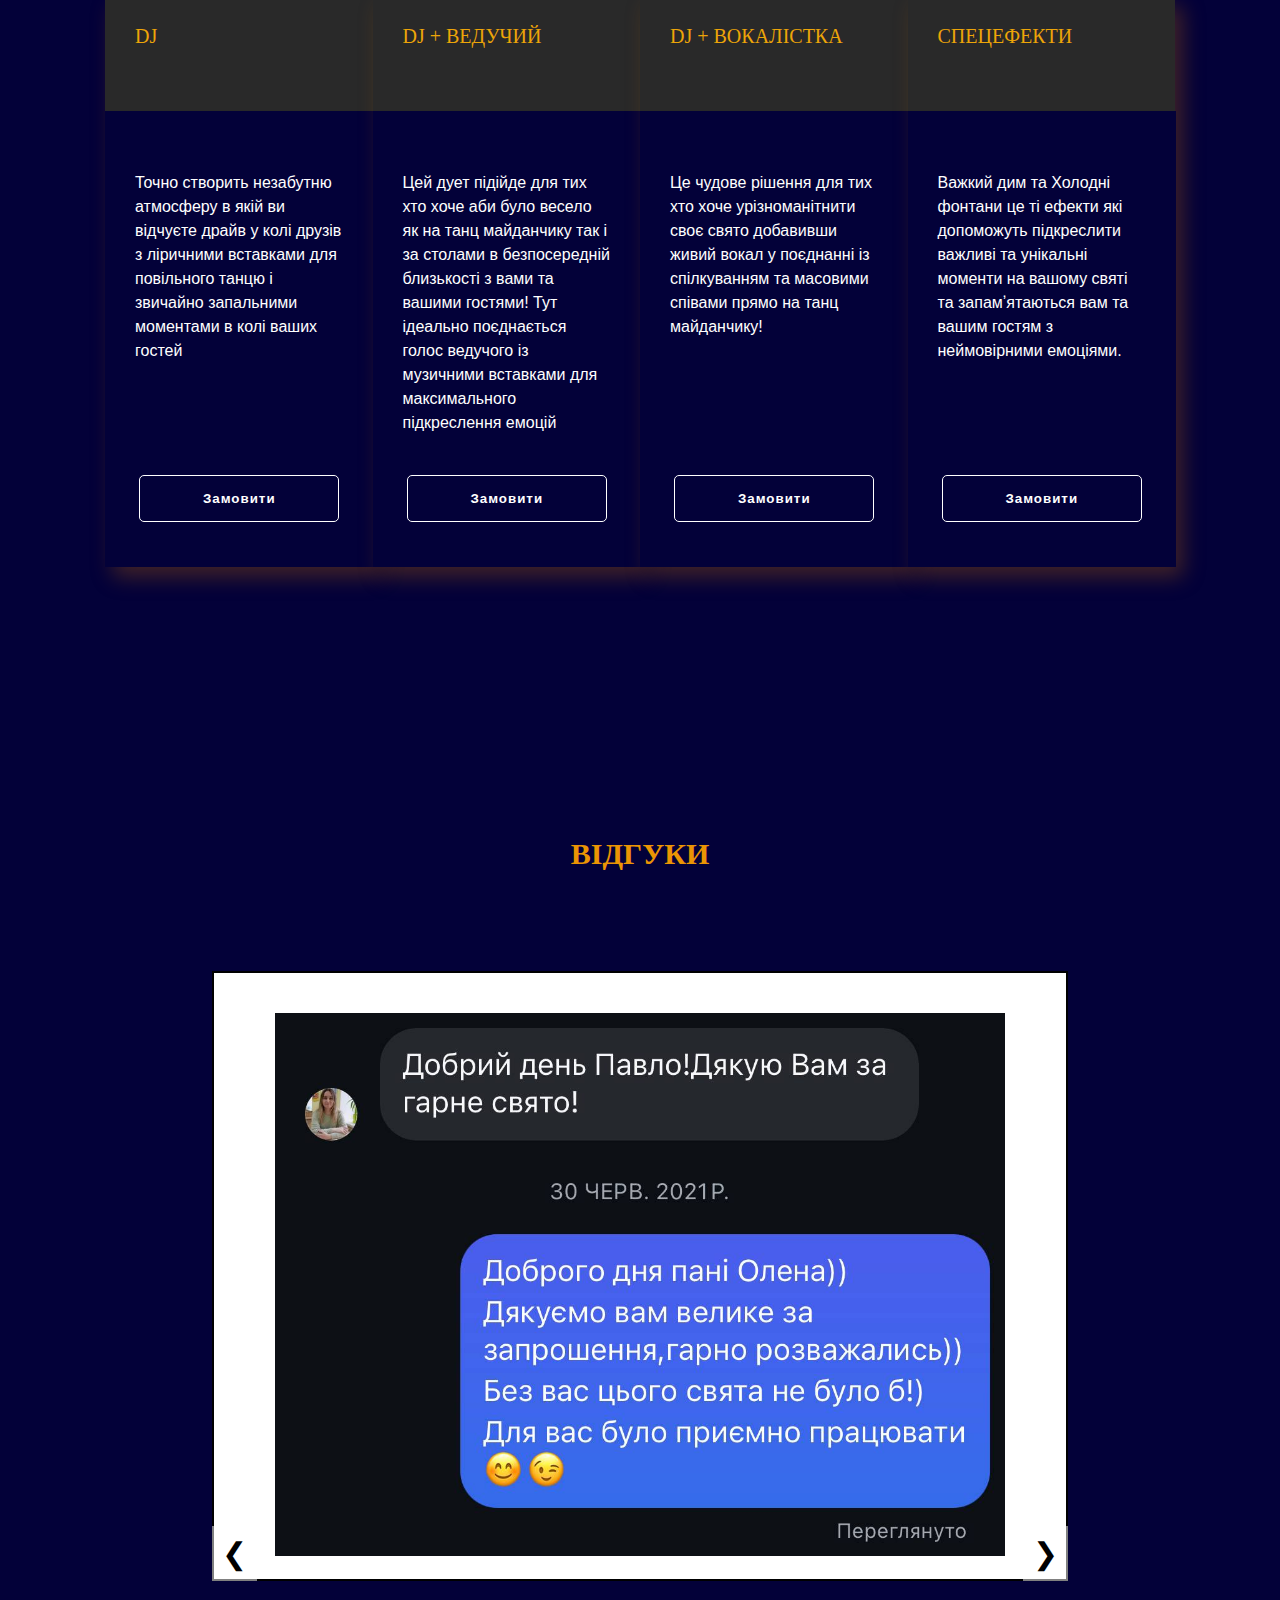
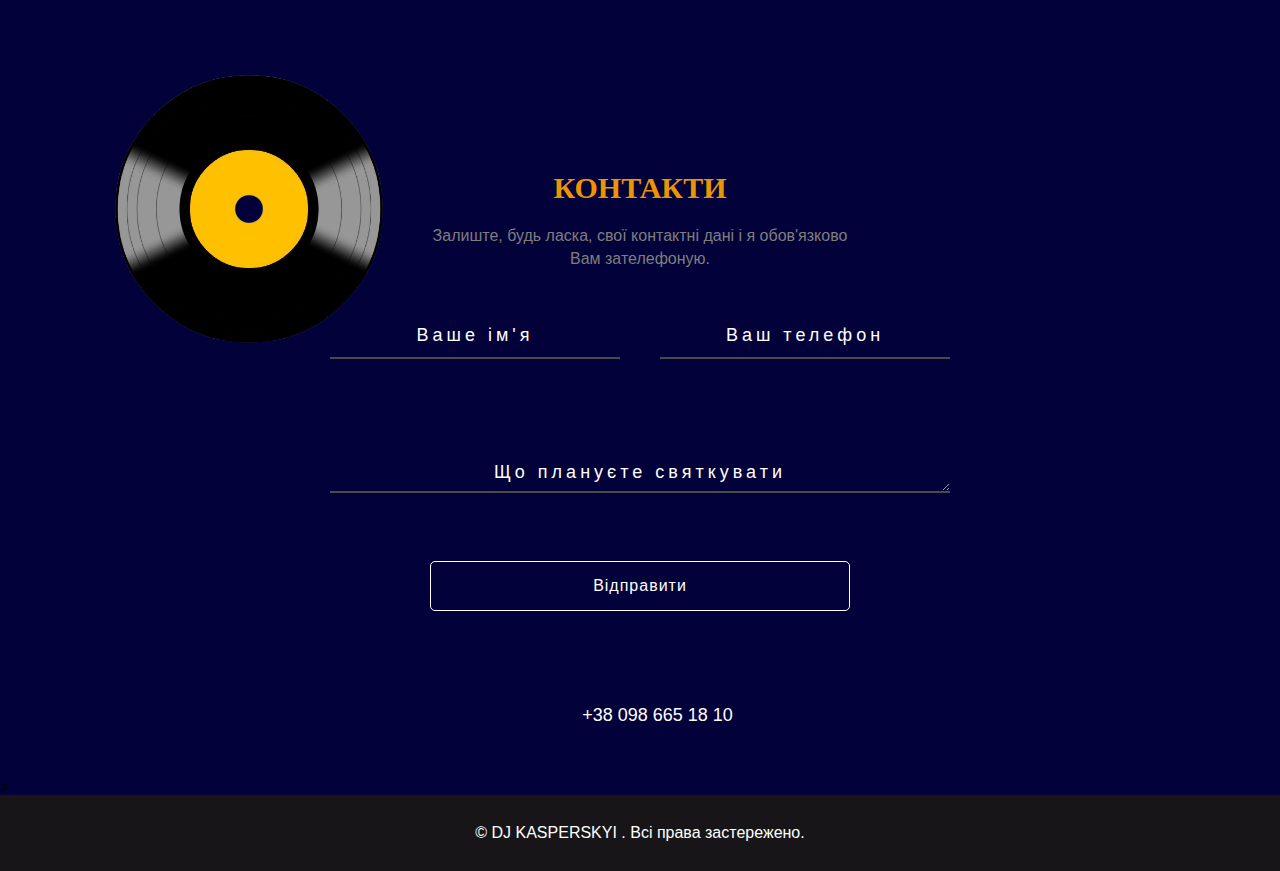
==== commit 4a2587bc: "Update index.html" ====
--- a/index.html
+++ b/index.html
@@ -579,15 +579,12 @@
 
   <!-- Contact -->
   <section class="container contact" id="contact">
-     
-    <div class="container">
-     
-        <h2 class="title page-title"  text-align: center; >Контакти</h2>
-      
+       <h2 class="title page-title"  text-align: center; >Контакти</h2>
+    <div class="container"> 
     <p class="subtitle">Залиште, будь ласка, свої контактні дані
       і я обов'язково Вам зателефоную.</p>
-       <img class="disk" style="width: 20%; height: auto;"  src="./музика1_files/3232.png" alt="Dj Bravo">
-    <div class="contact-content">
+       <img class="disk" style="width: 25%; height: auto;"  src="./музика1_files/3232.png" alt="Dj Bravo">
+  
       <p class="thank">Дякую, найближчим часом я Вам зателефоную!</p>
 
 
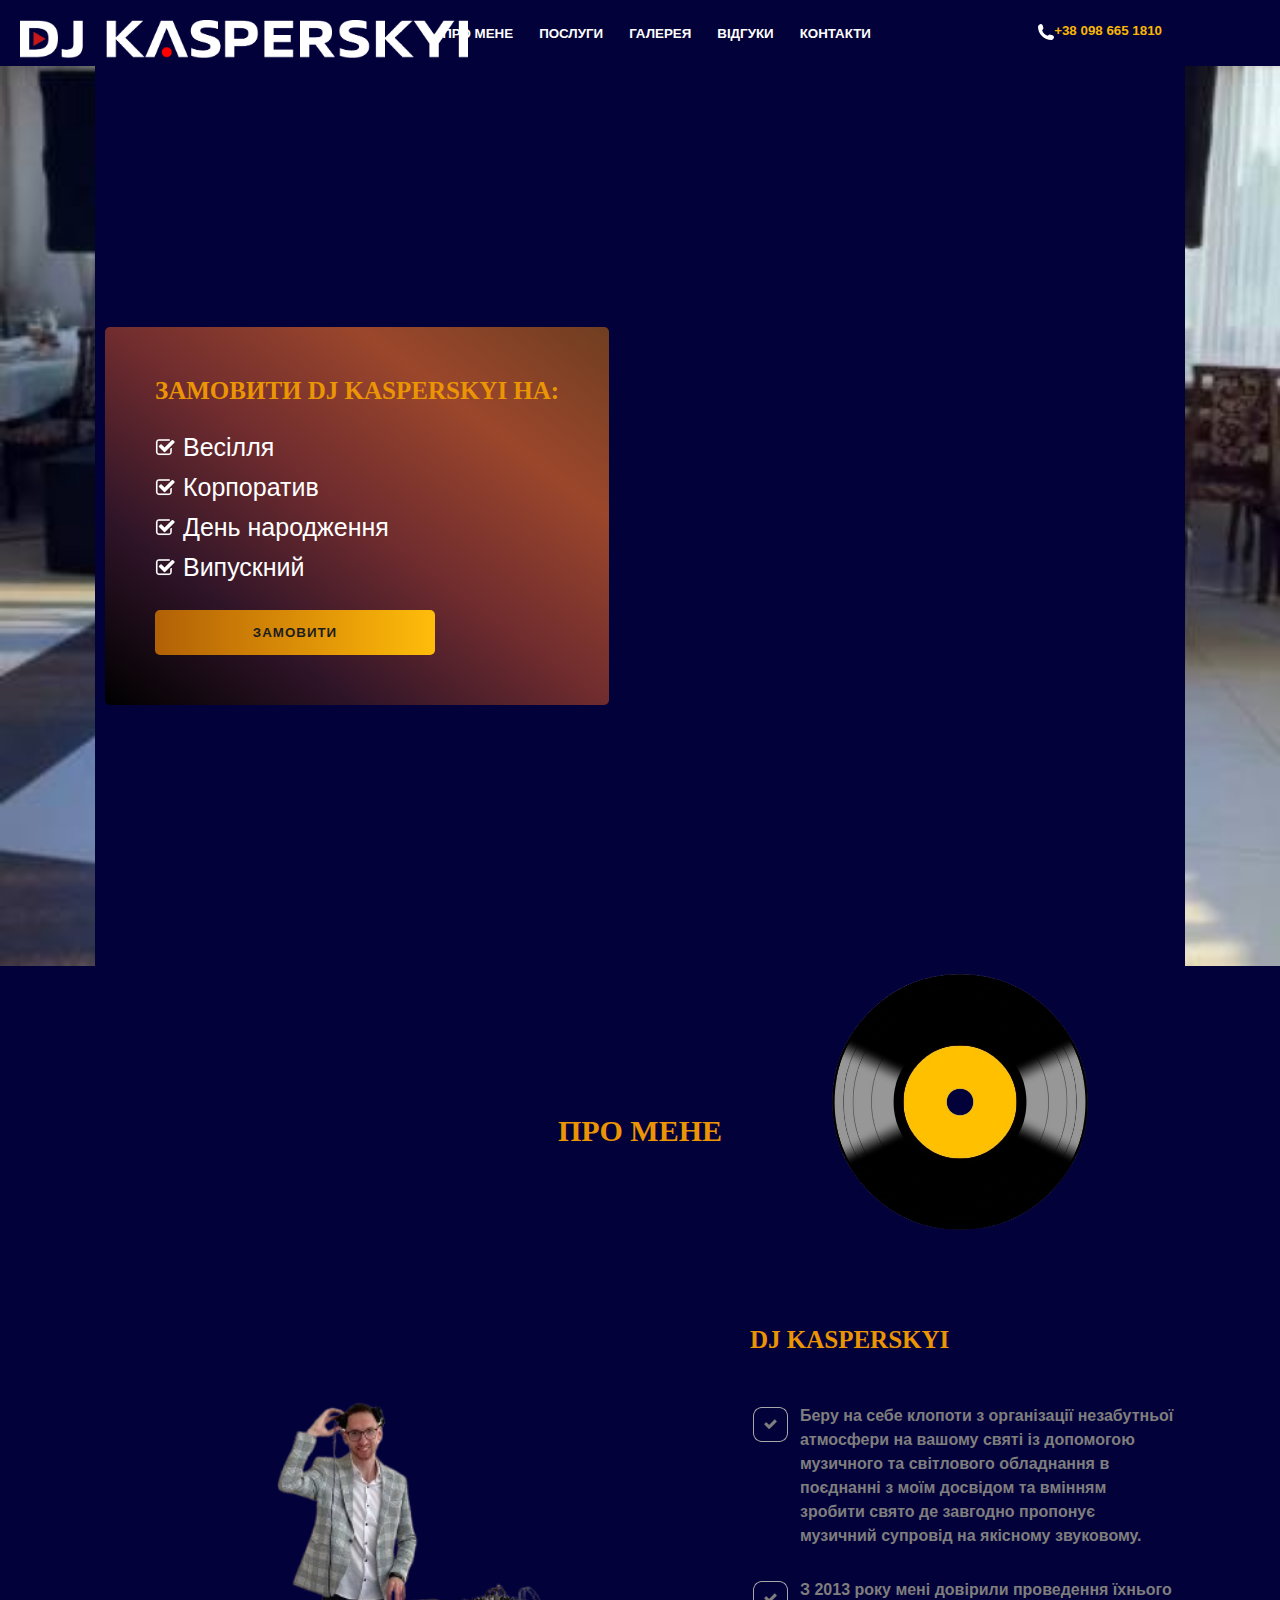
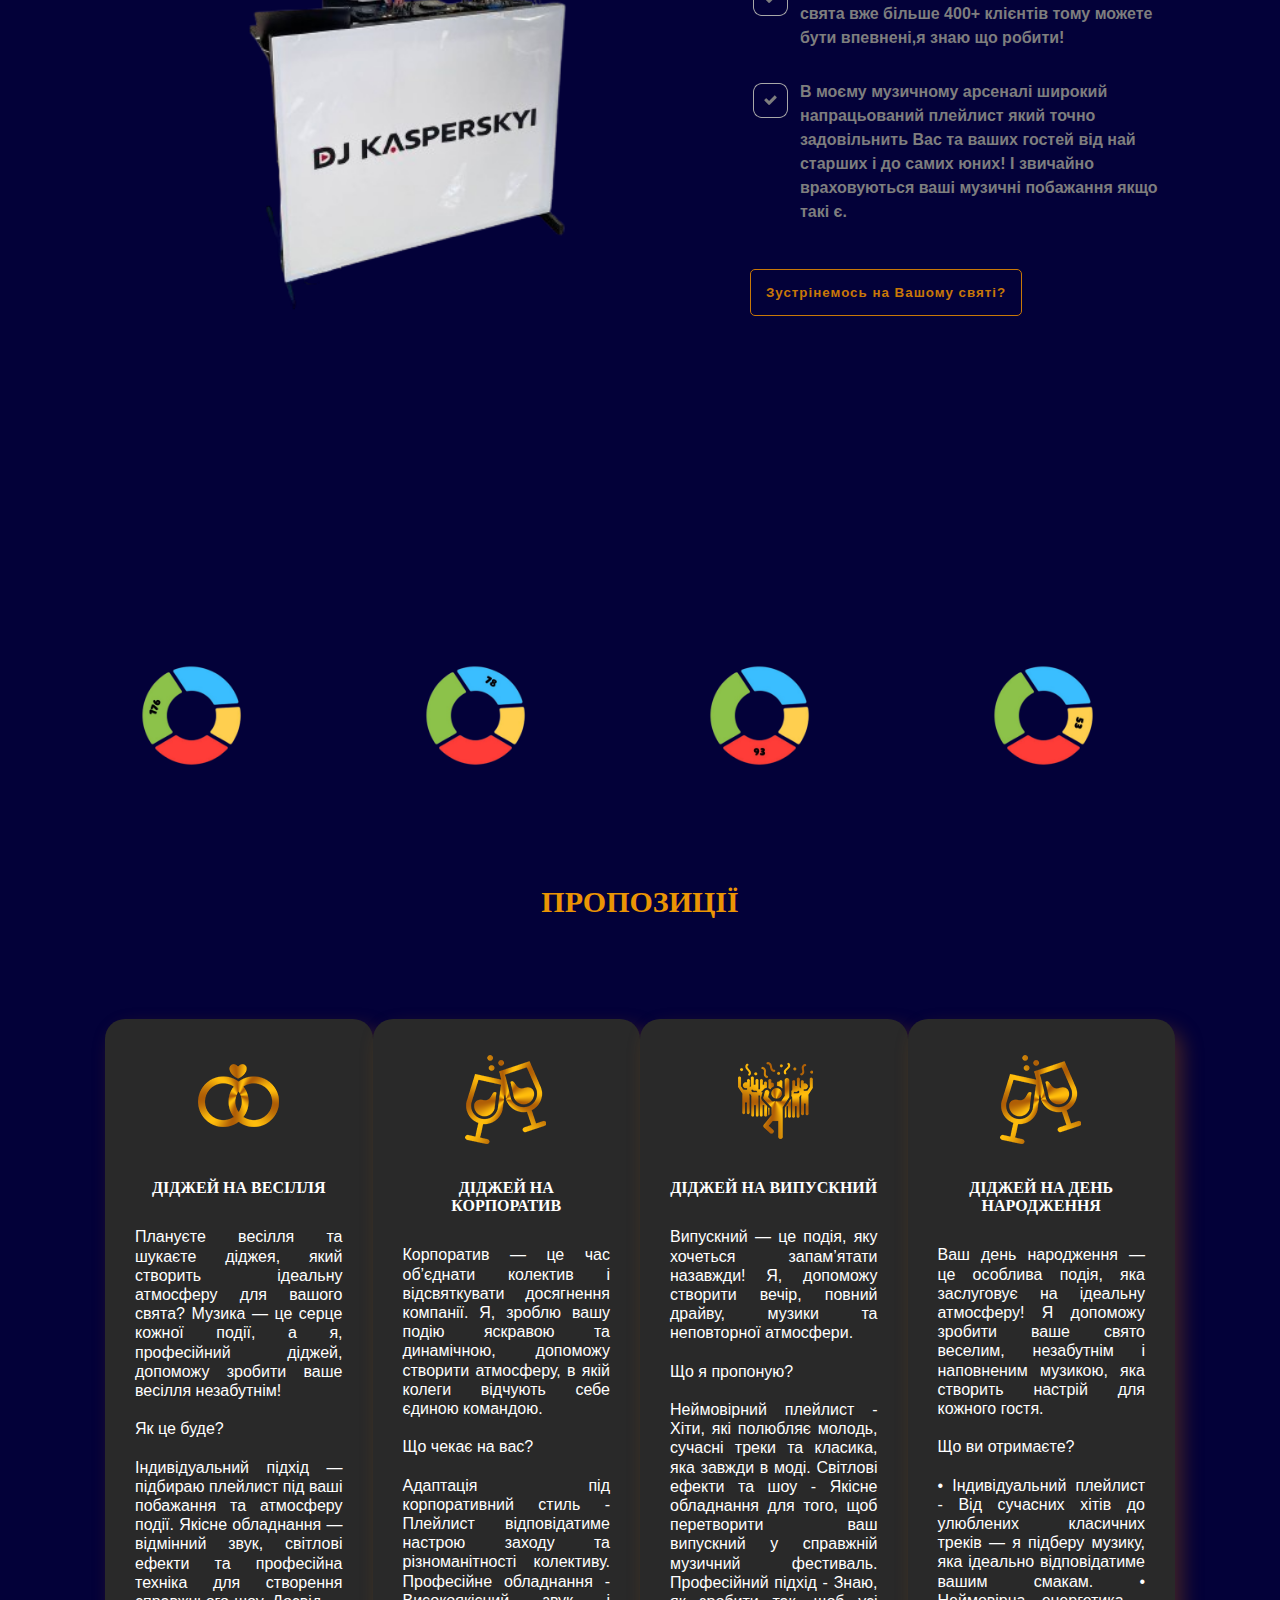
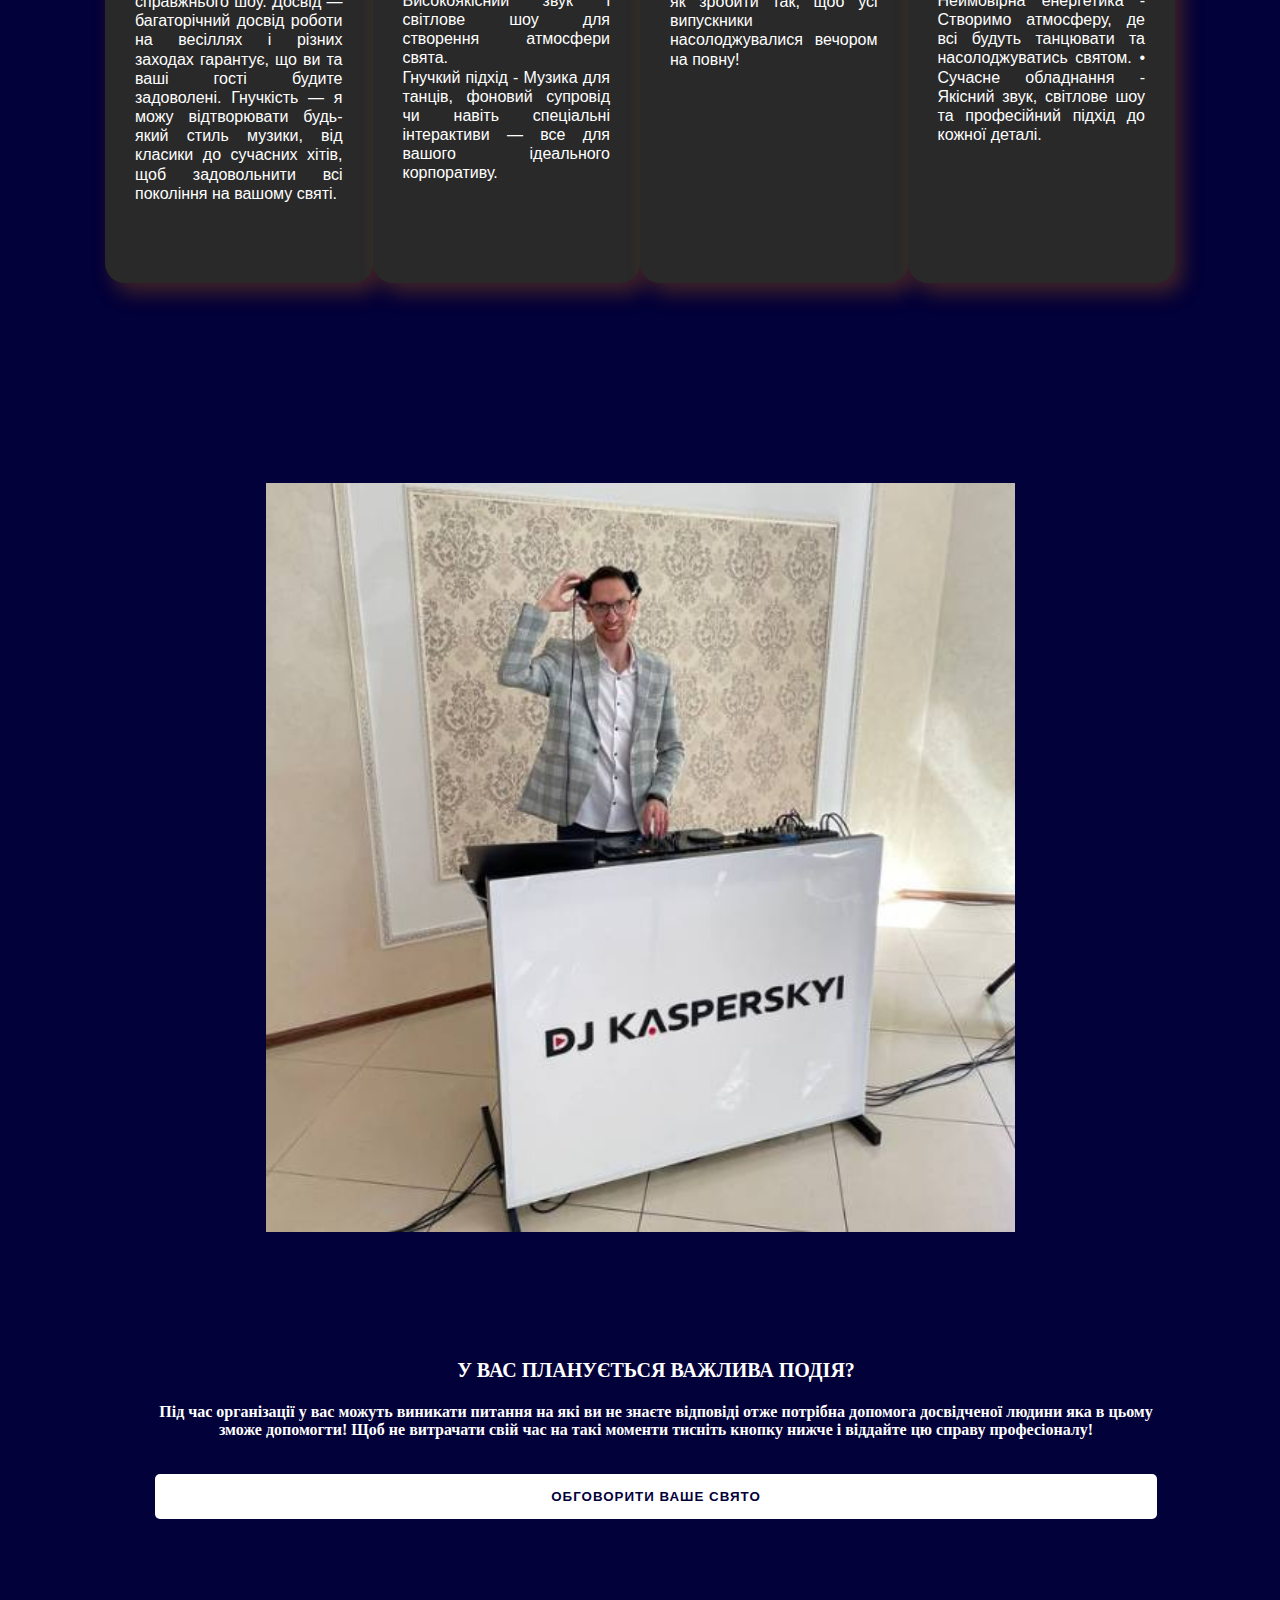
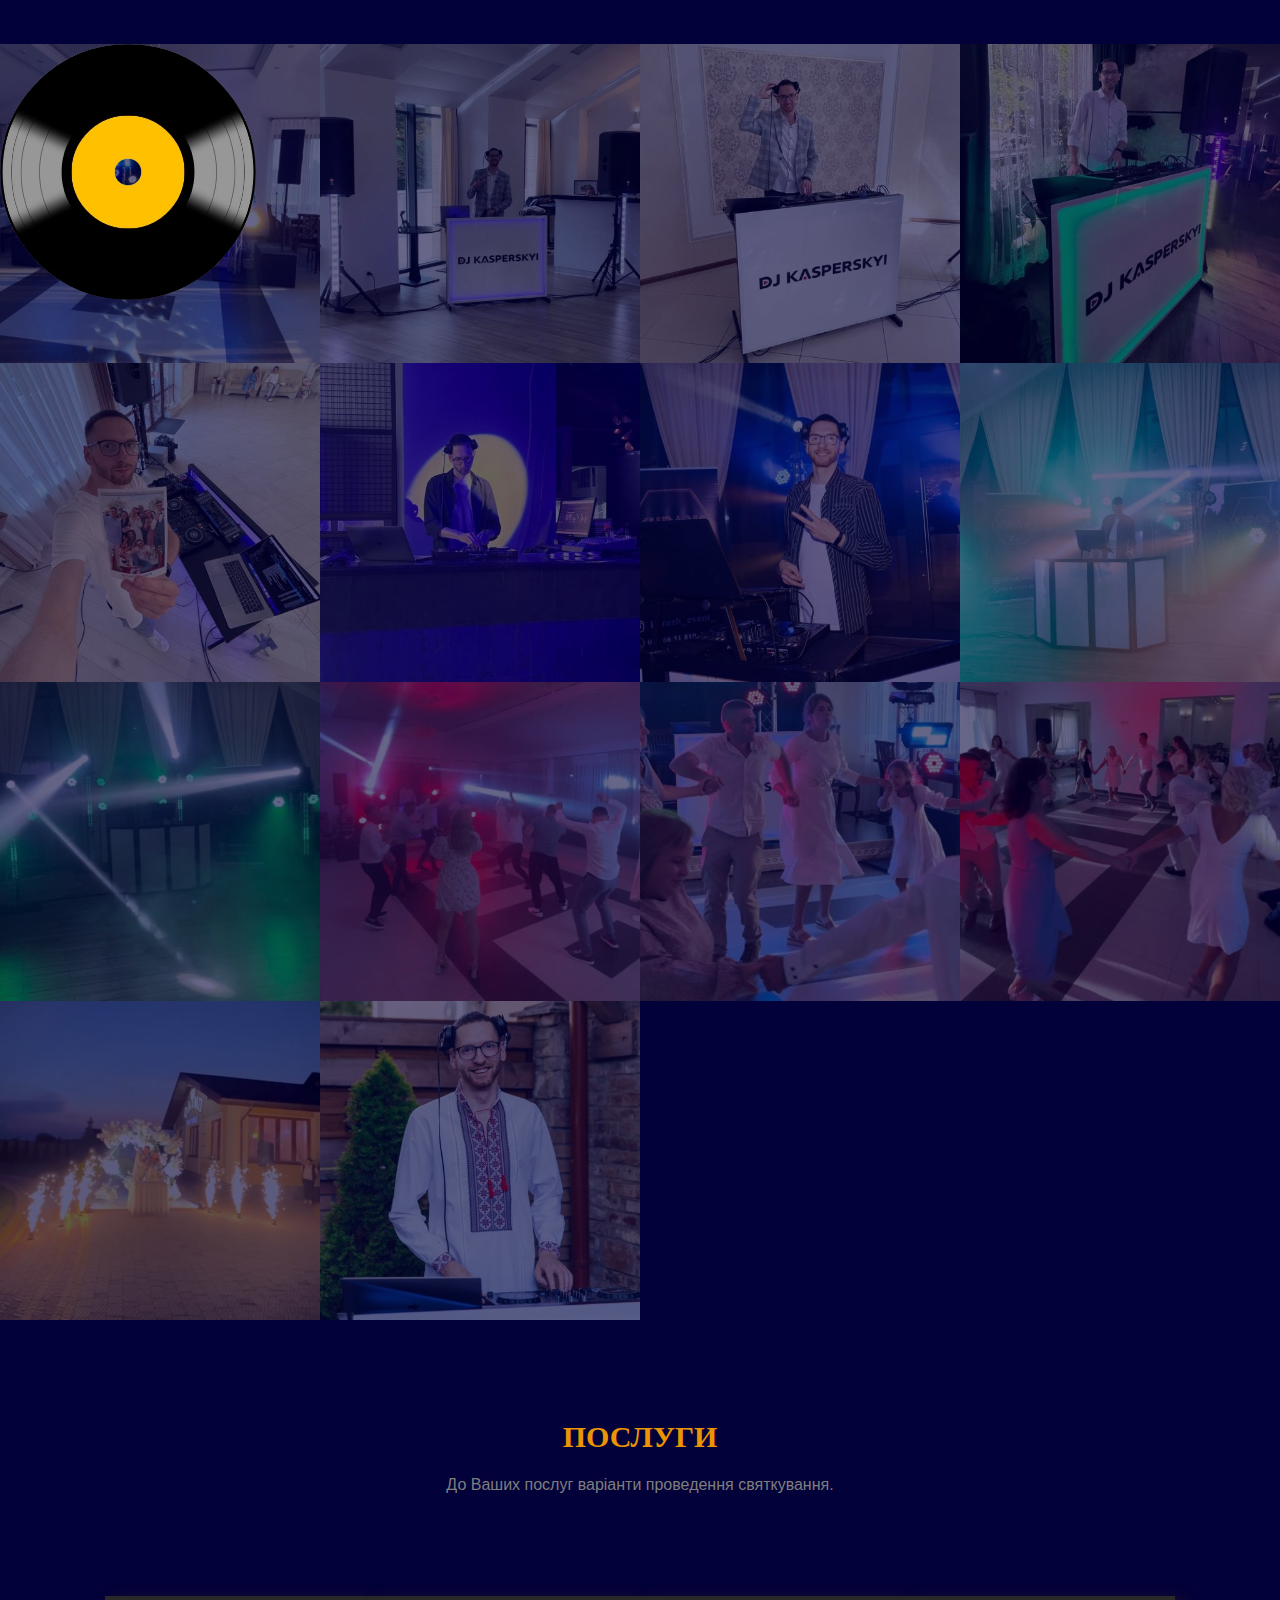
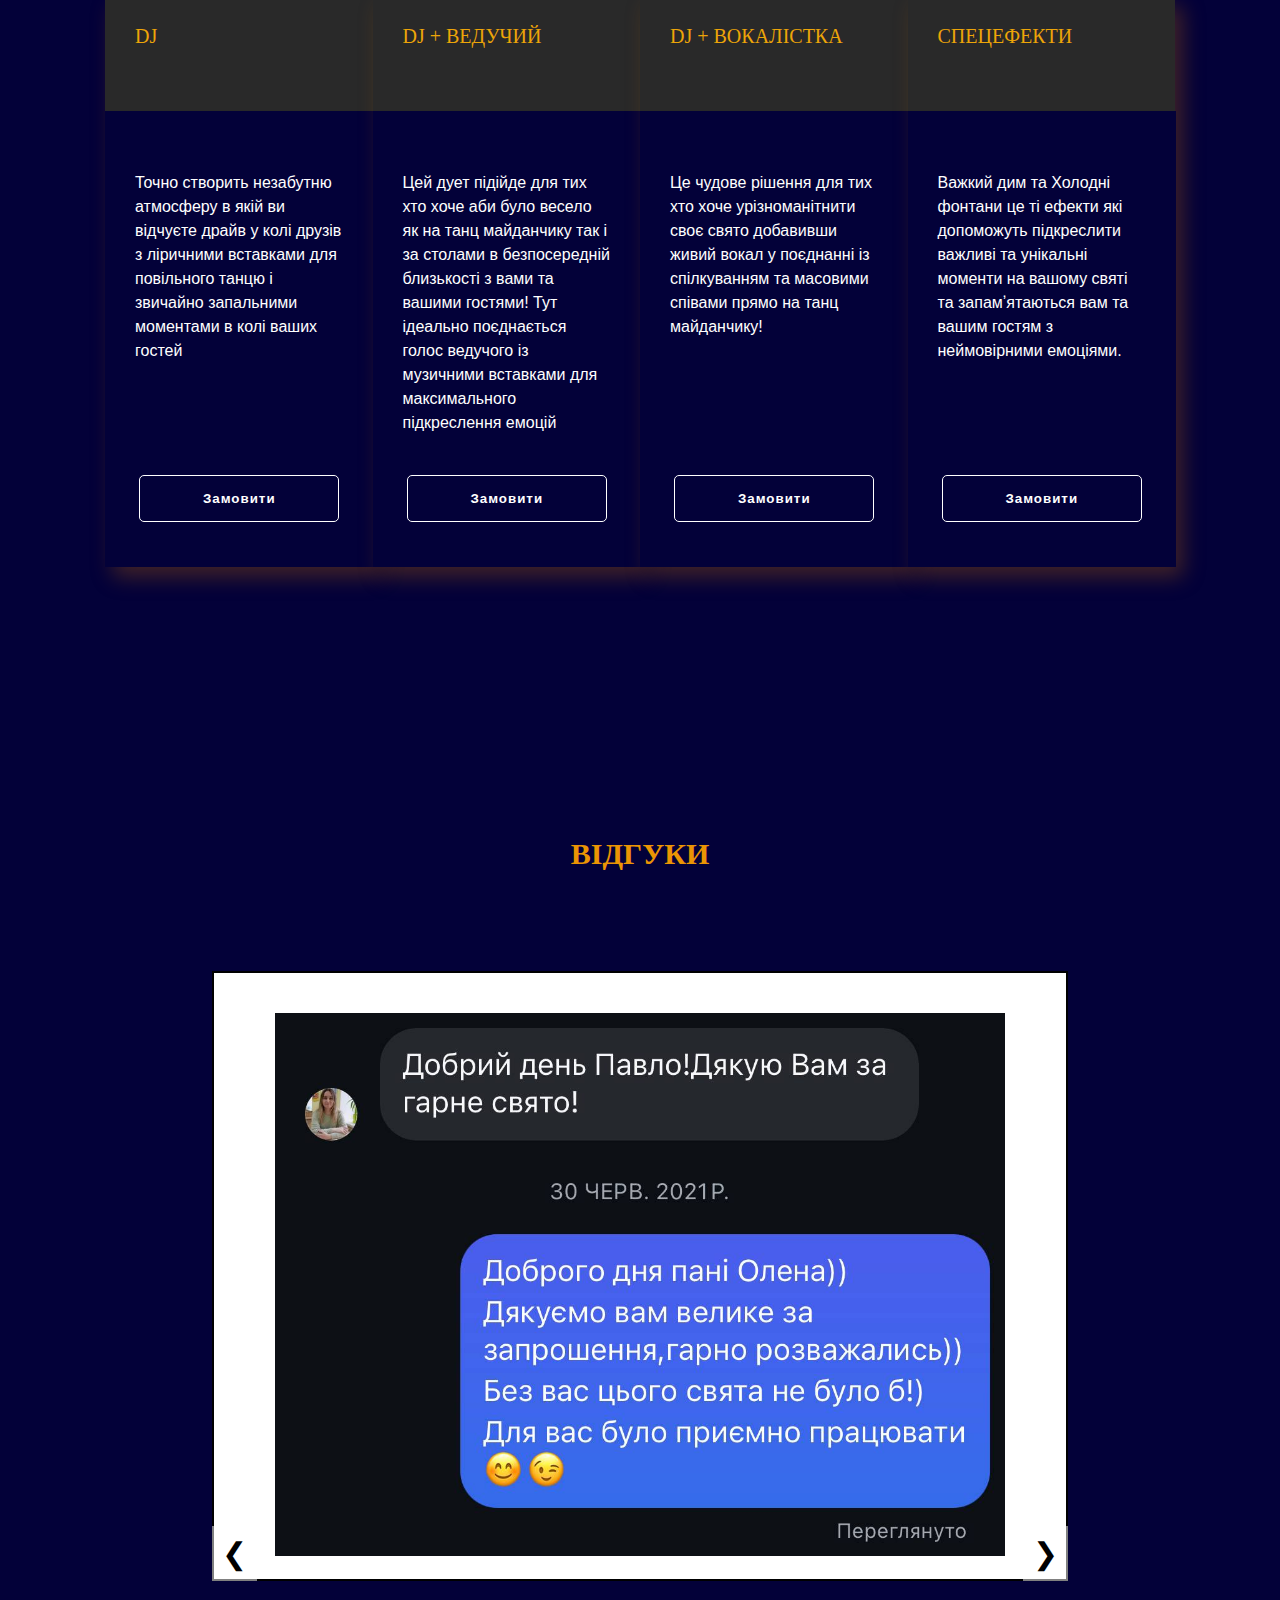
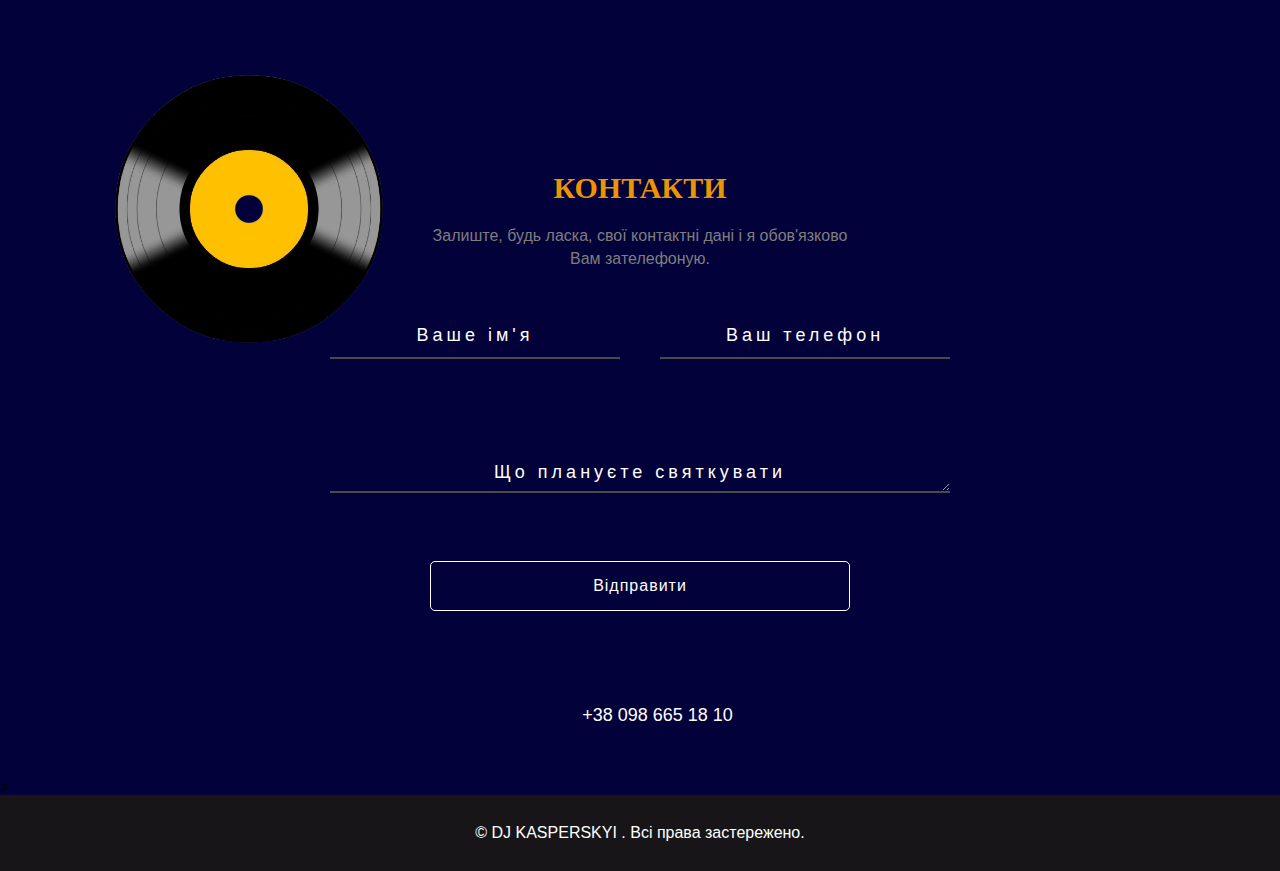
==== commit 5c22121c: "Update index.html" ====
--- a/index.html
+++ b/index.html
@@ -297,7 +297,7 @@
         <li data-src="./музика1_files/6.jpg">
             <img src="./музика1_files/6.jpg" alt="Dj Bravo">
         </li>
-        <div id="show_more" style="cursor: pointer; margin-top: 20px;">
+        <div id="show_more"style="display:none;" >
         <img style="width: 300px;" src="./музика1_files/show_more.jpg" alt="show_more">
     </div>
         <li data-src="./музика1_files/7.jpg"style="display:none;">
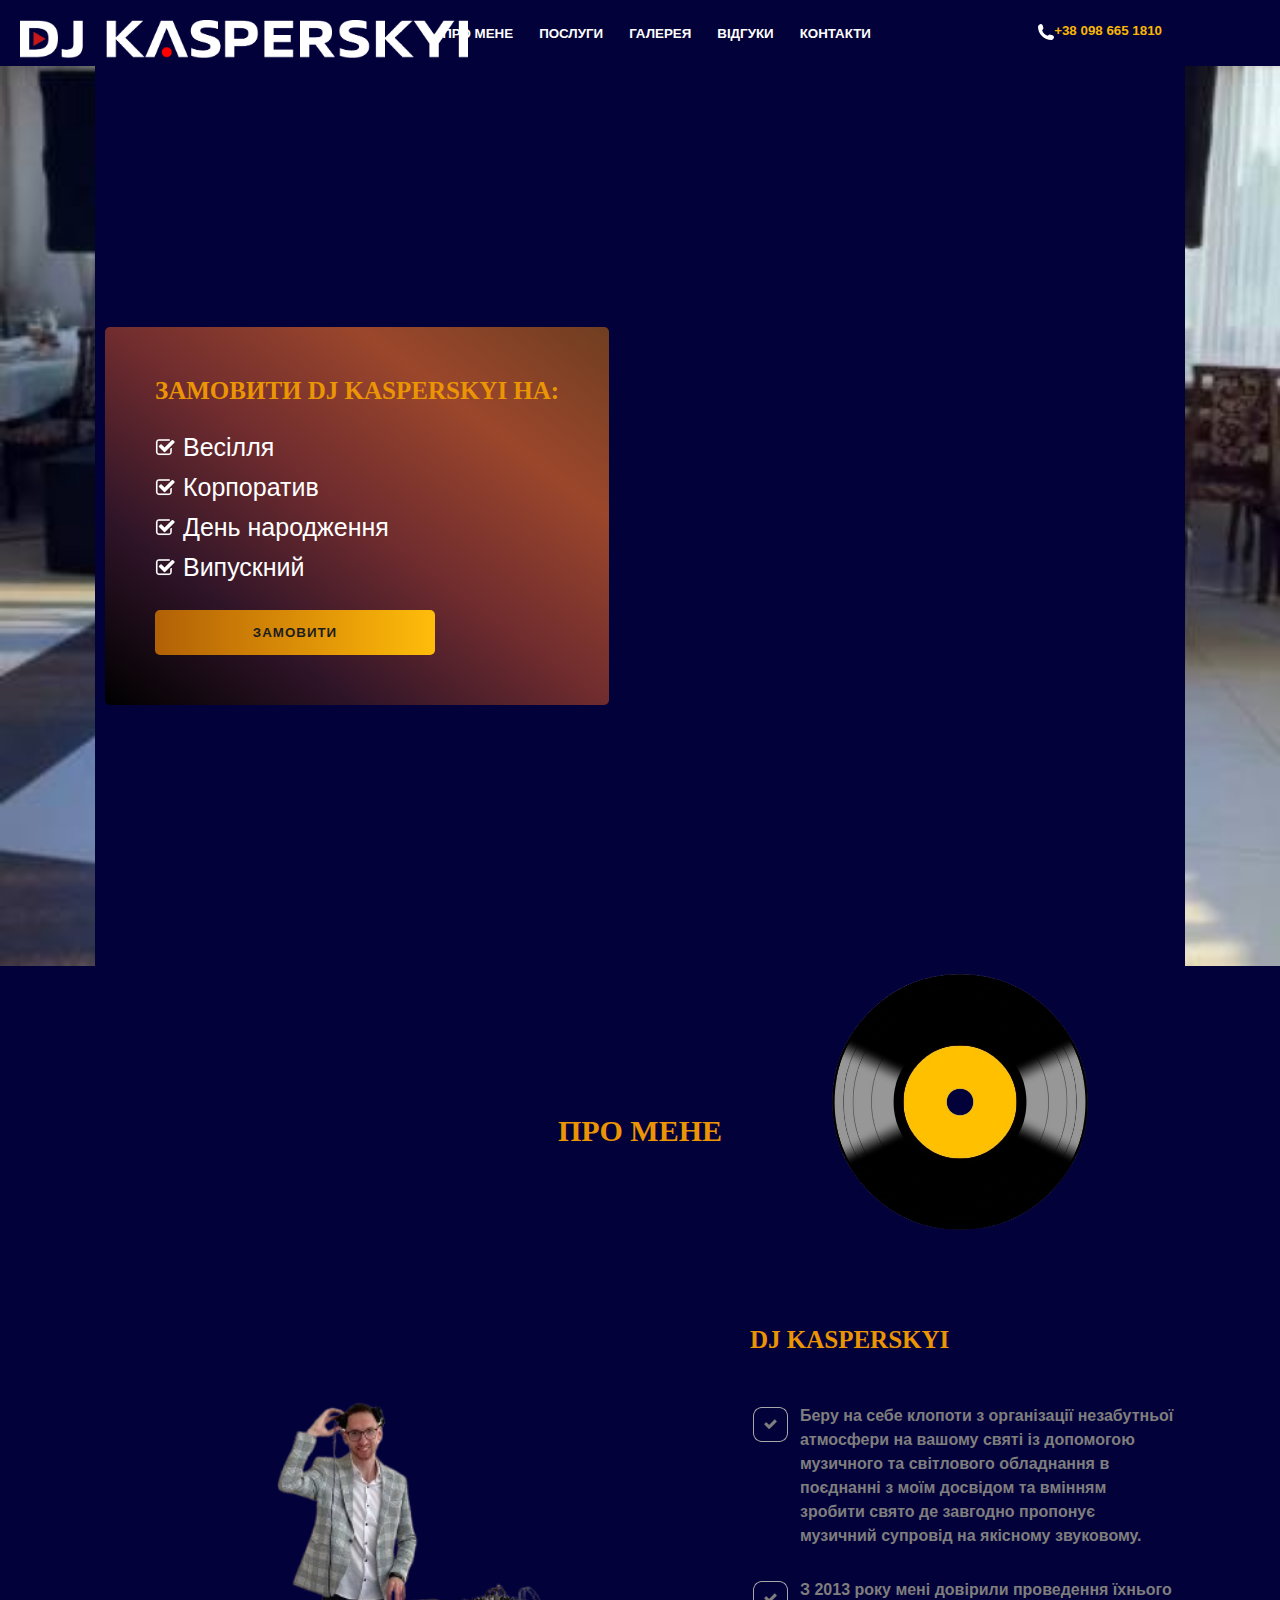
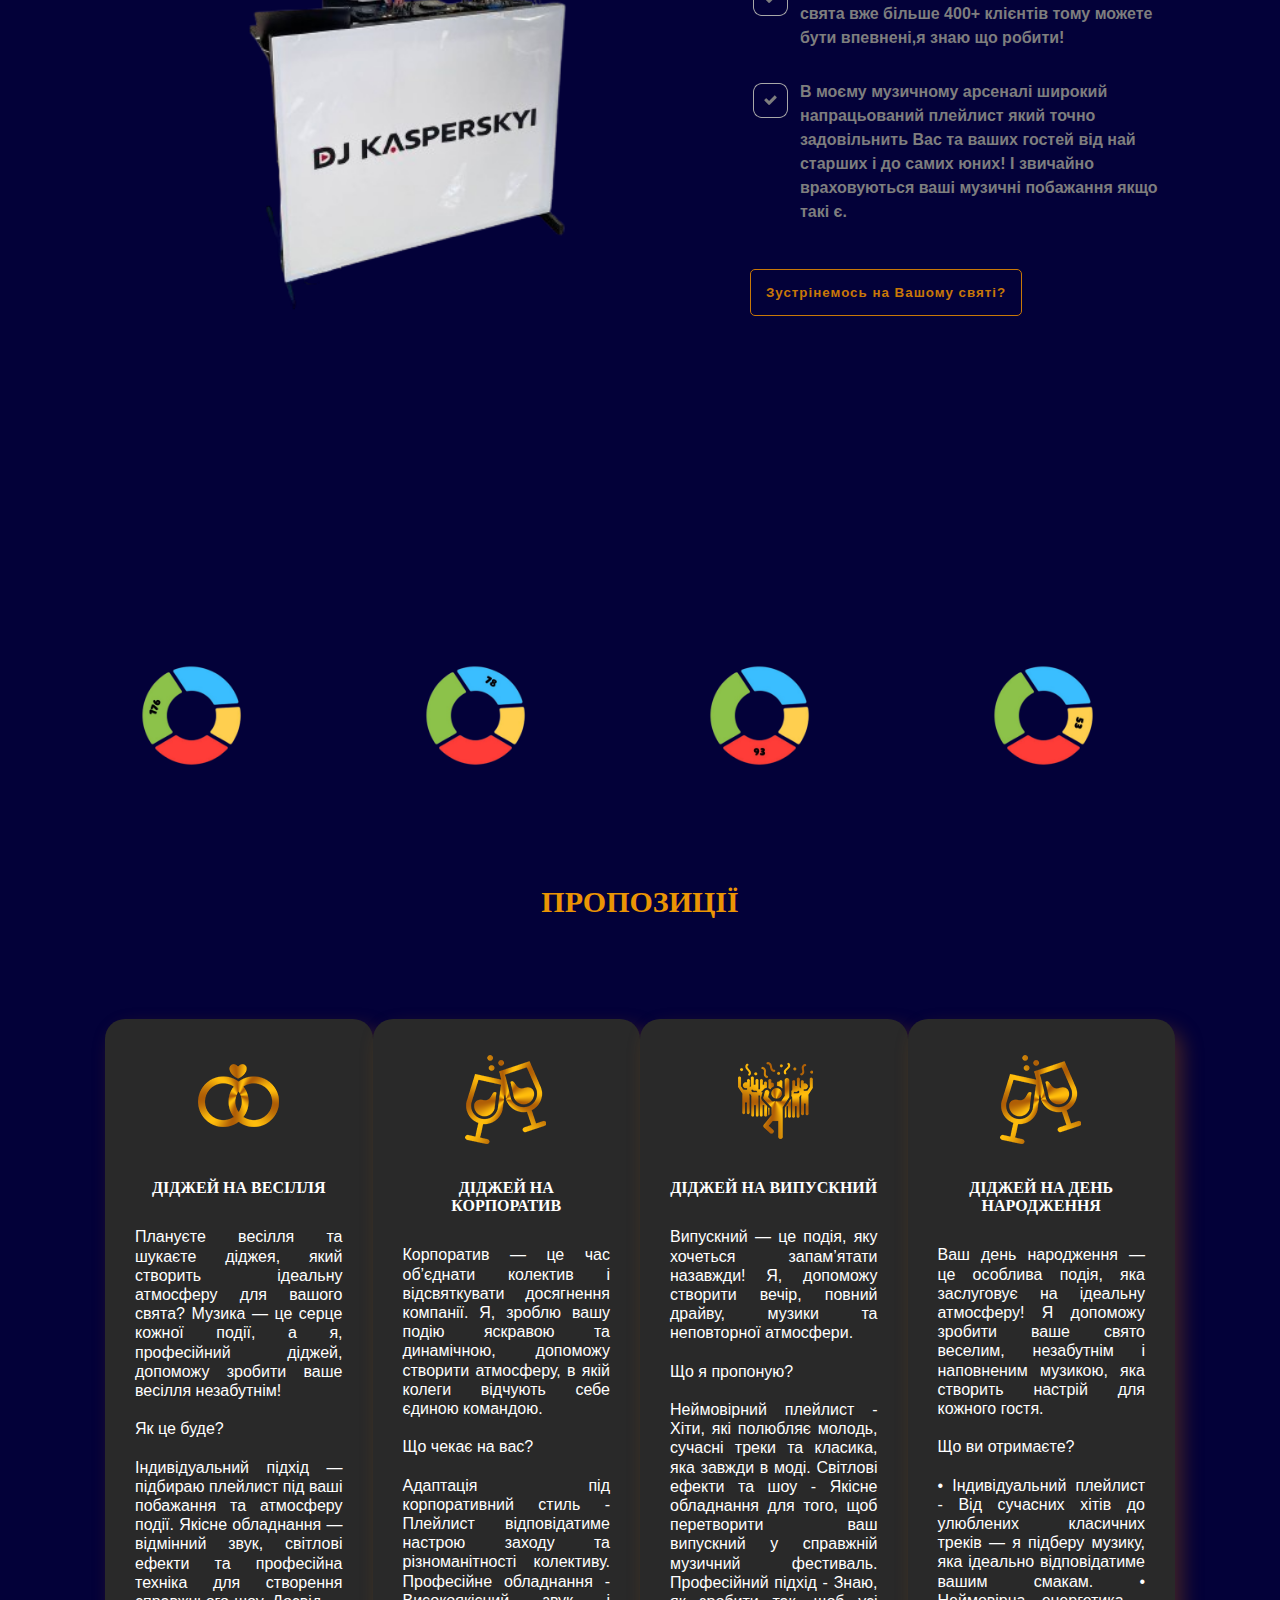
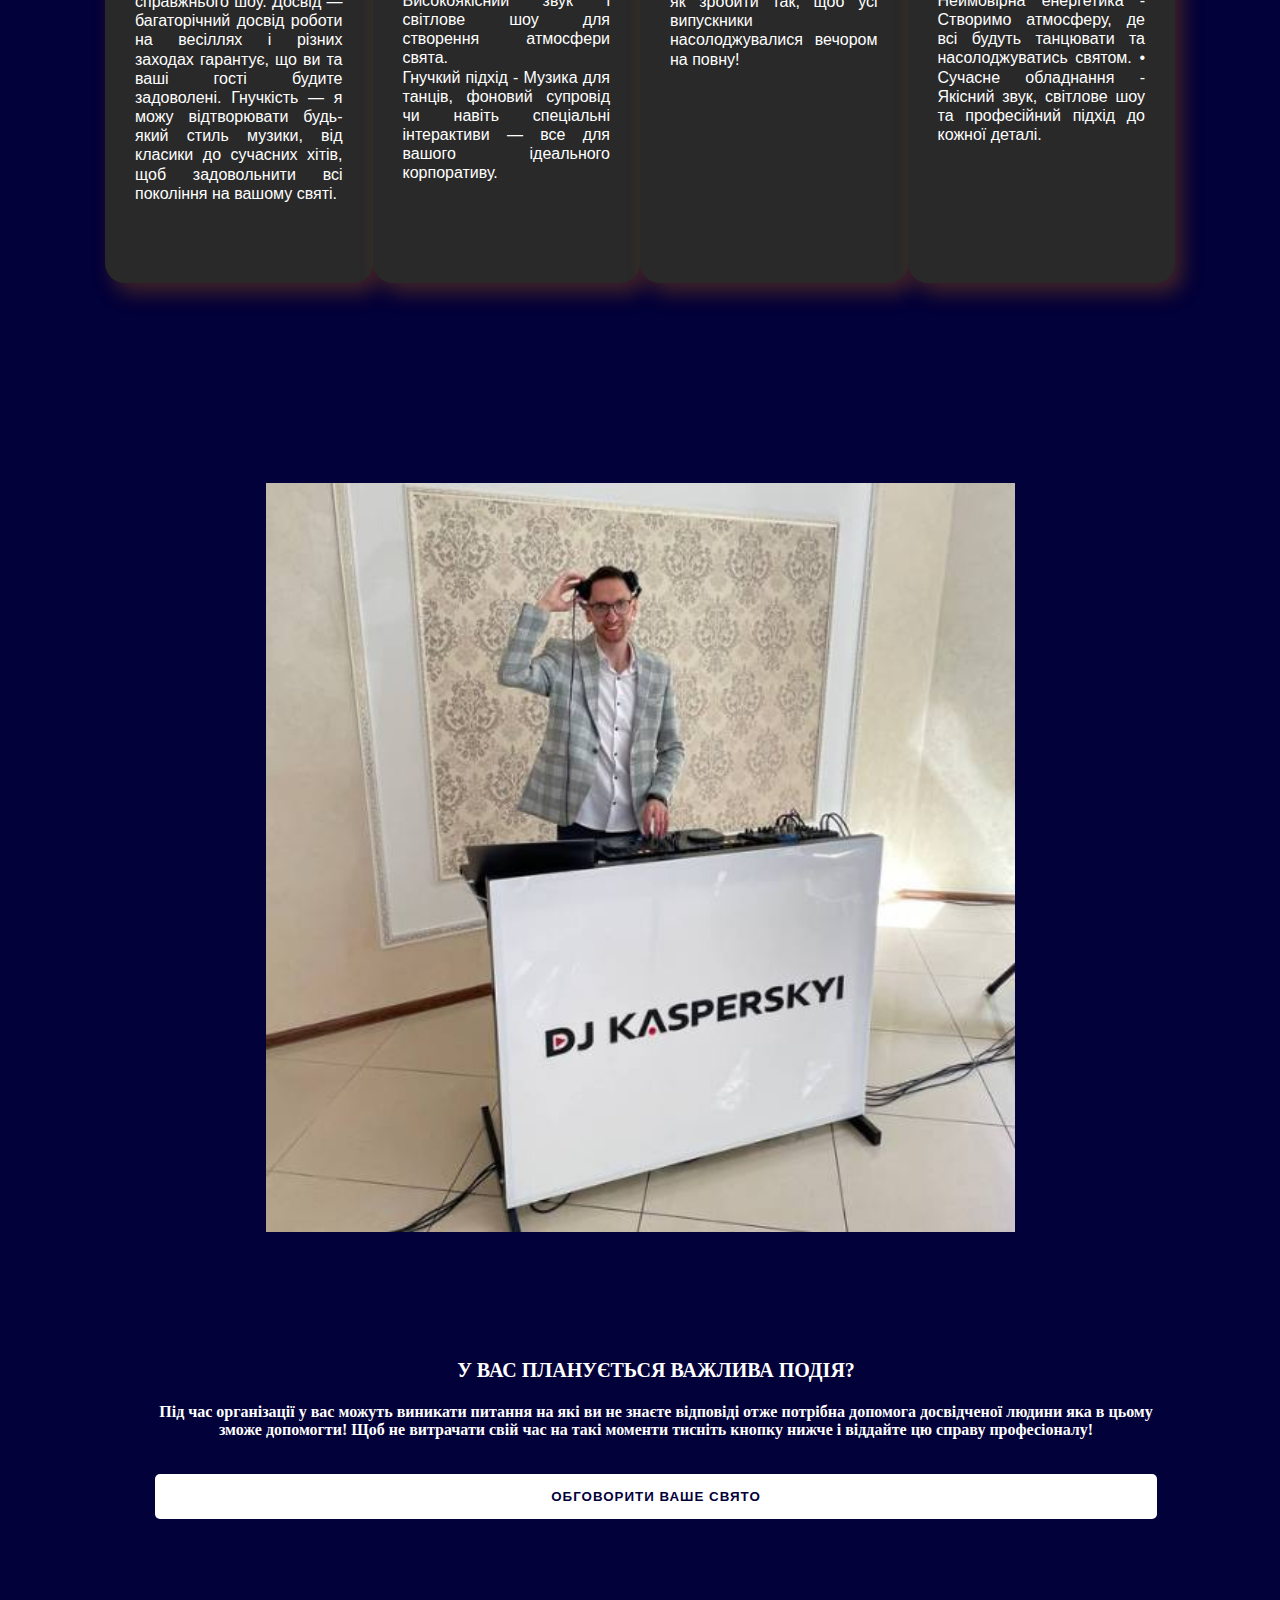
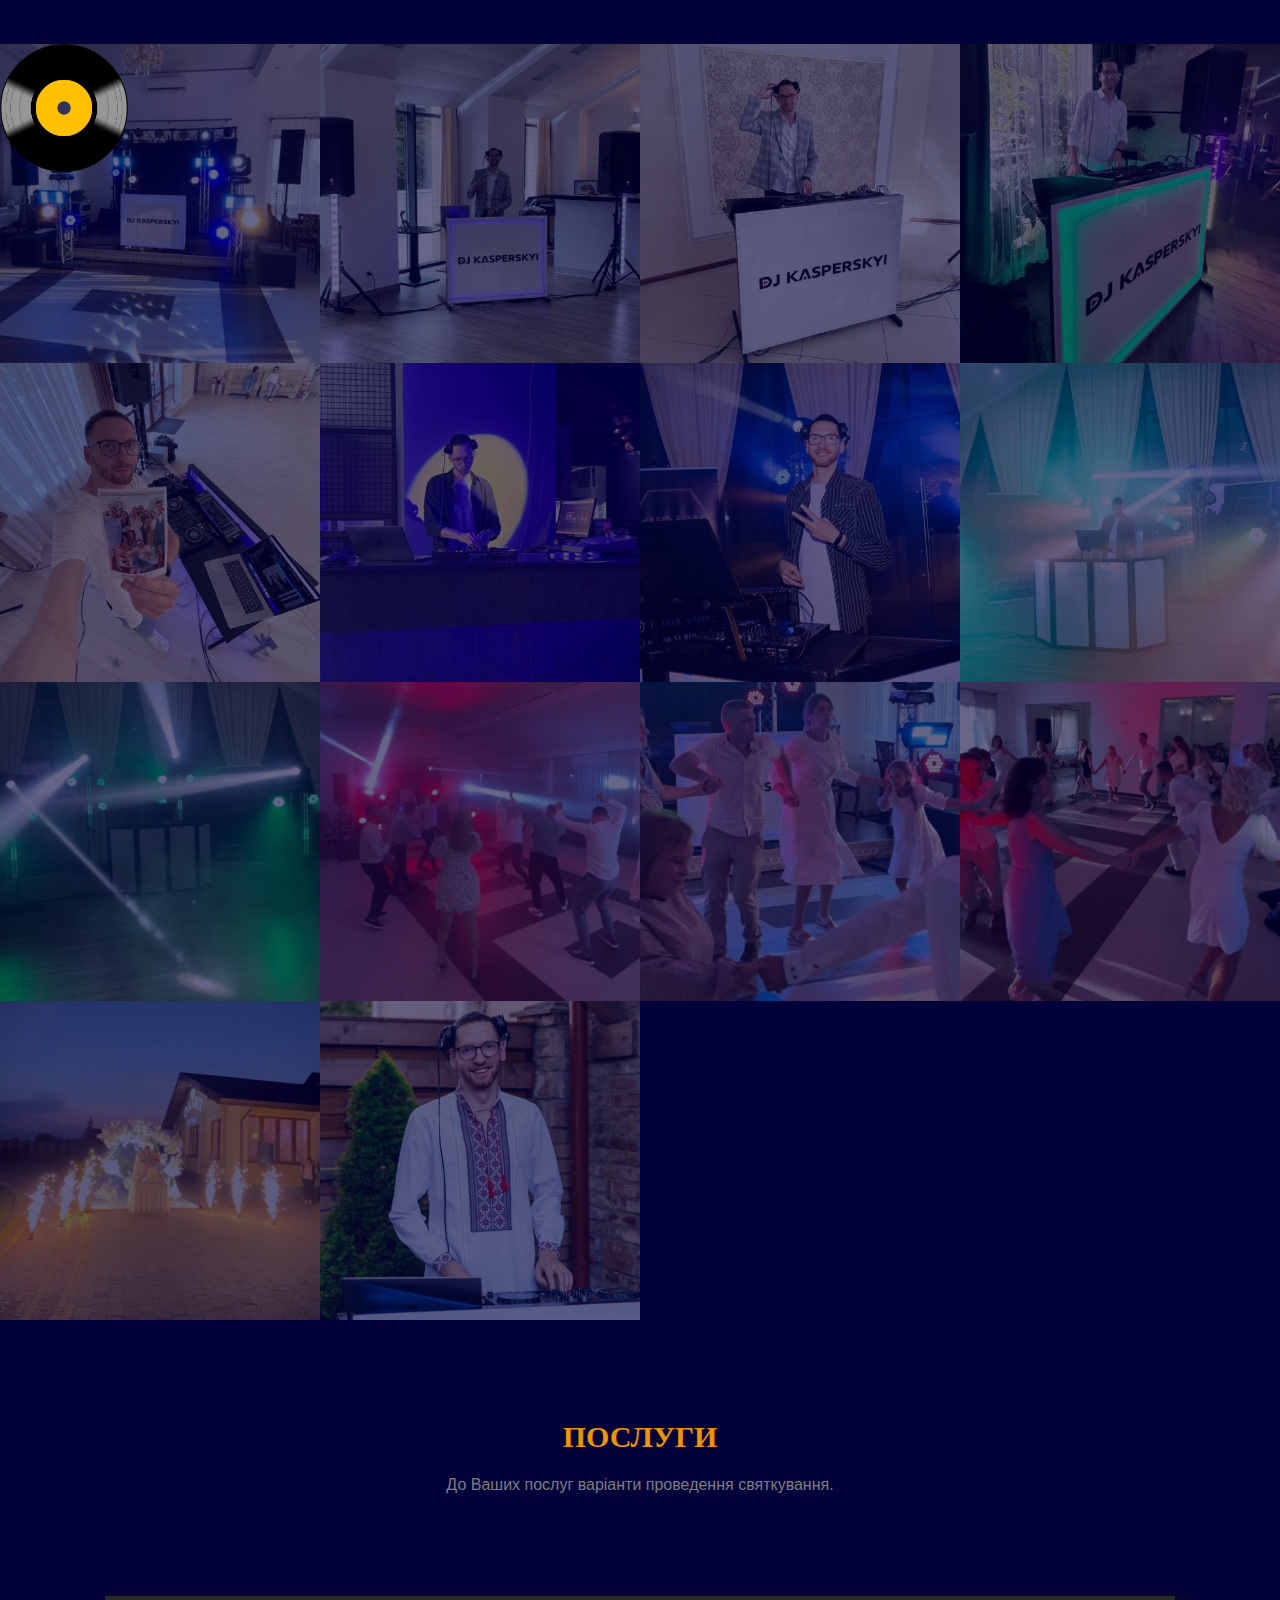
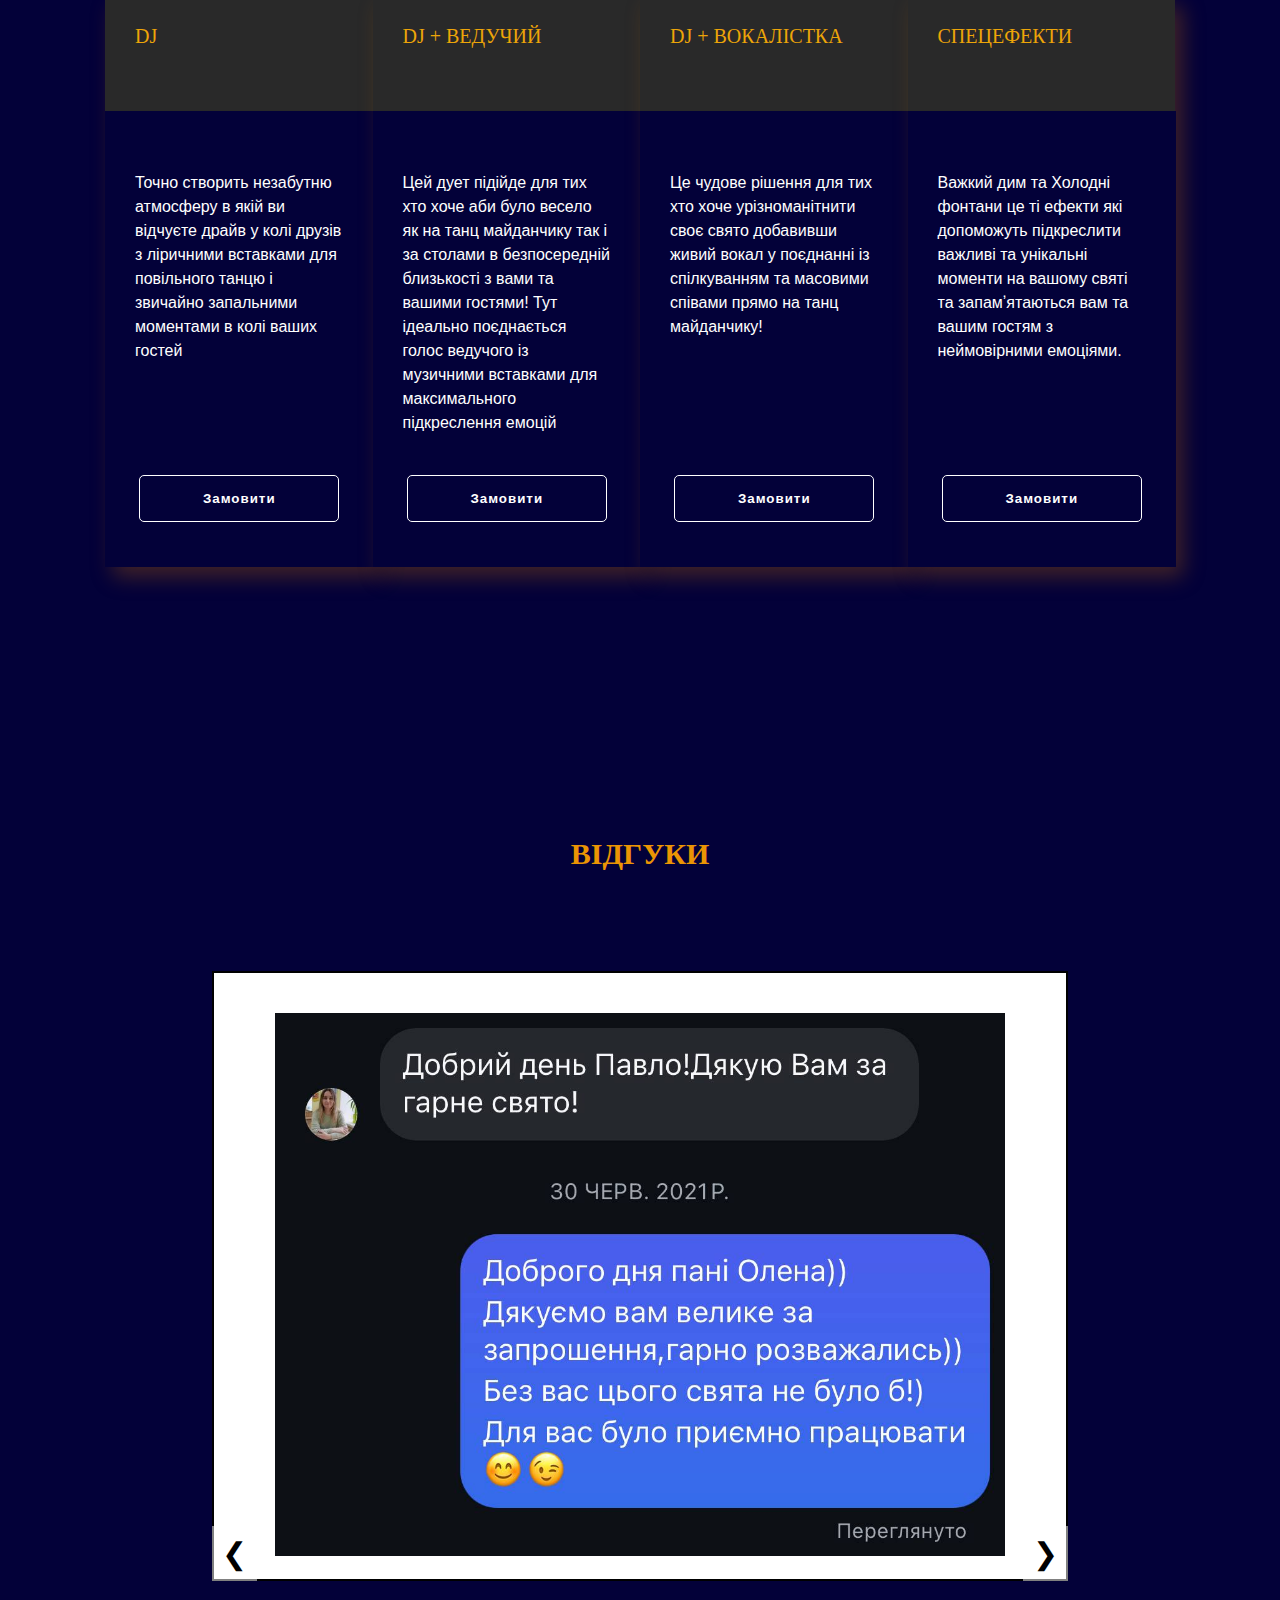
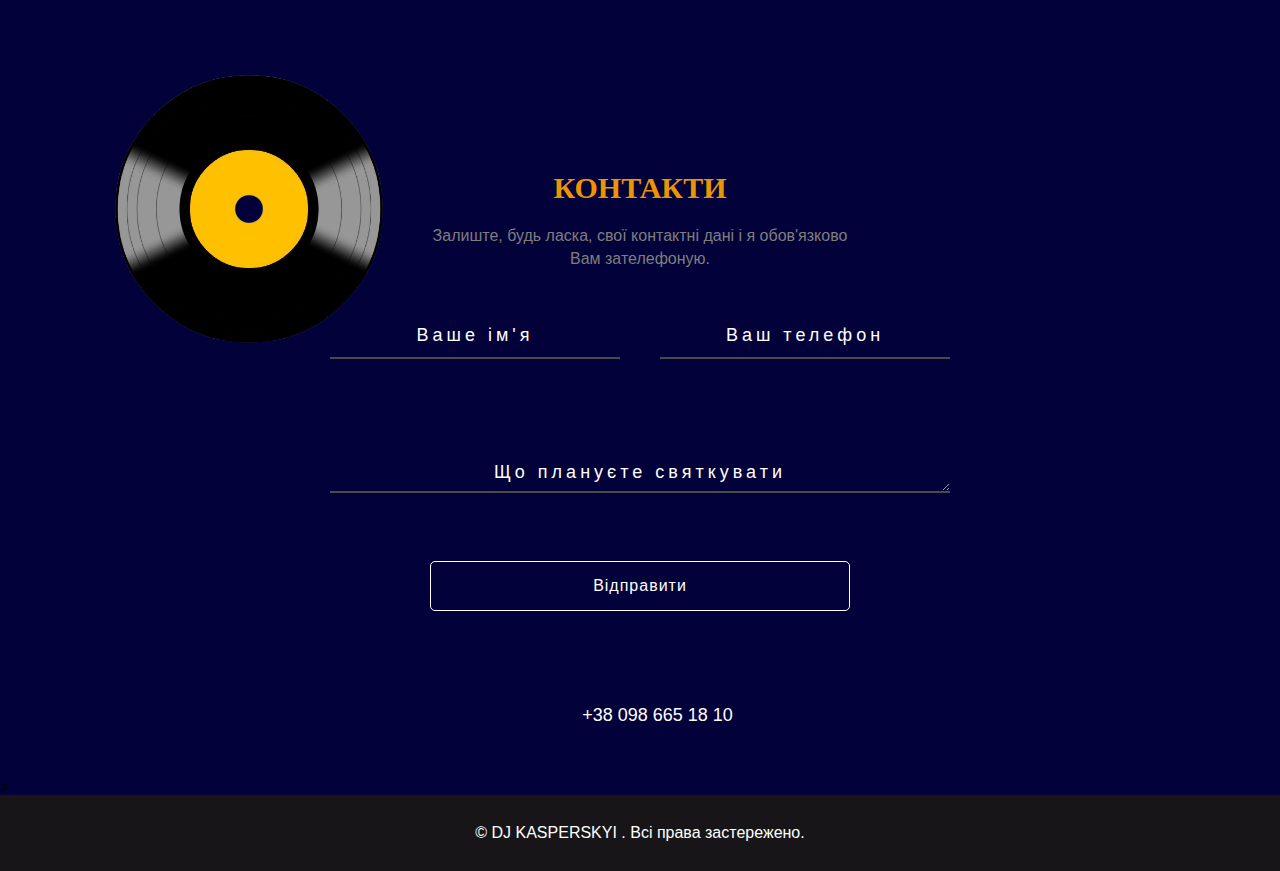
==== commit ab2da4ad: "Update index.html" ====
--- a/index.html
+++ b/index.html
@@ -276,7 +276,7 @@
   </section>
 
 <!-- Gallery -->
-<img class="disk disk-little" style="width: 20%; height: auto;" src="./музика1_files/3232.png" alt="Діджей та музика на весілля, корпоратив, день народження, випускний Львів">
+<img class="disk disk-little" style="width: 10%; height: auto;" src="./музика1_files/3232.png" alt="Діджей та музика на весілля, корпоратив, день народження, випускний Львів">
 <div class="gallery">
     <ul id="gallery" class="gallery-list">
         <li data-src="./музика1_files/1.jpg">
